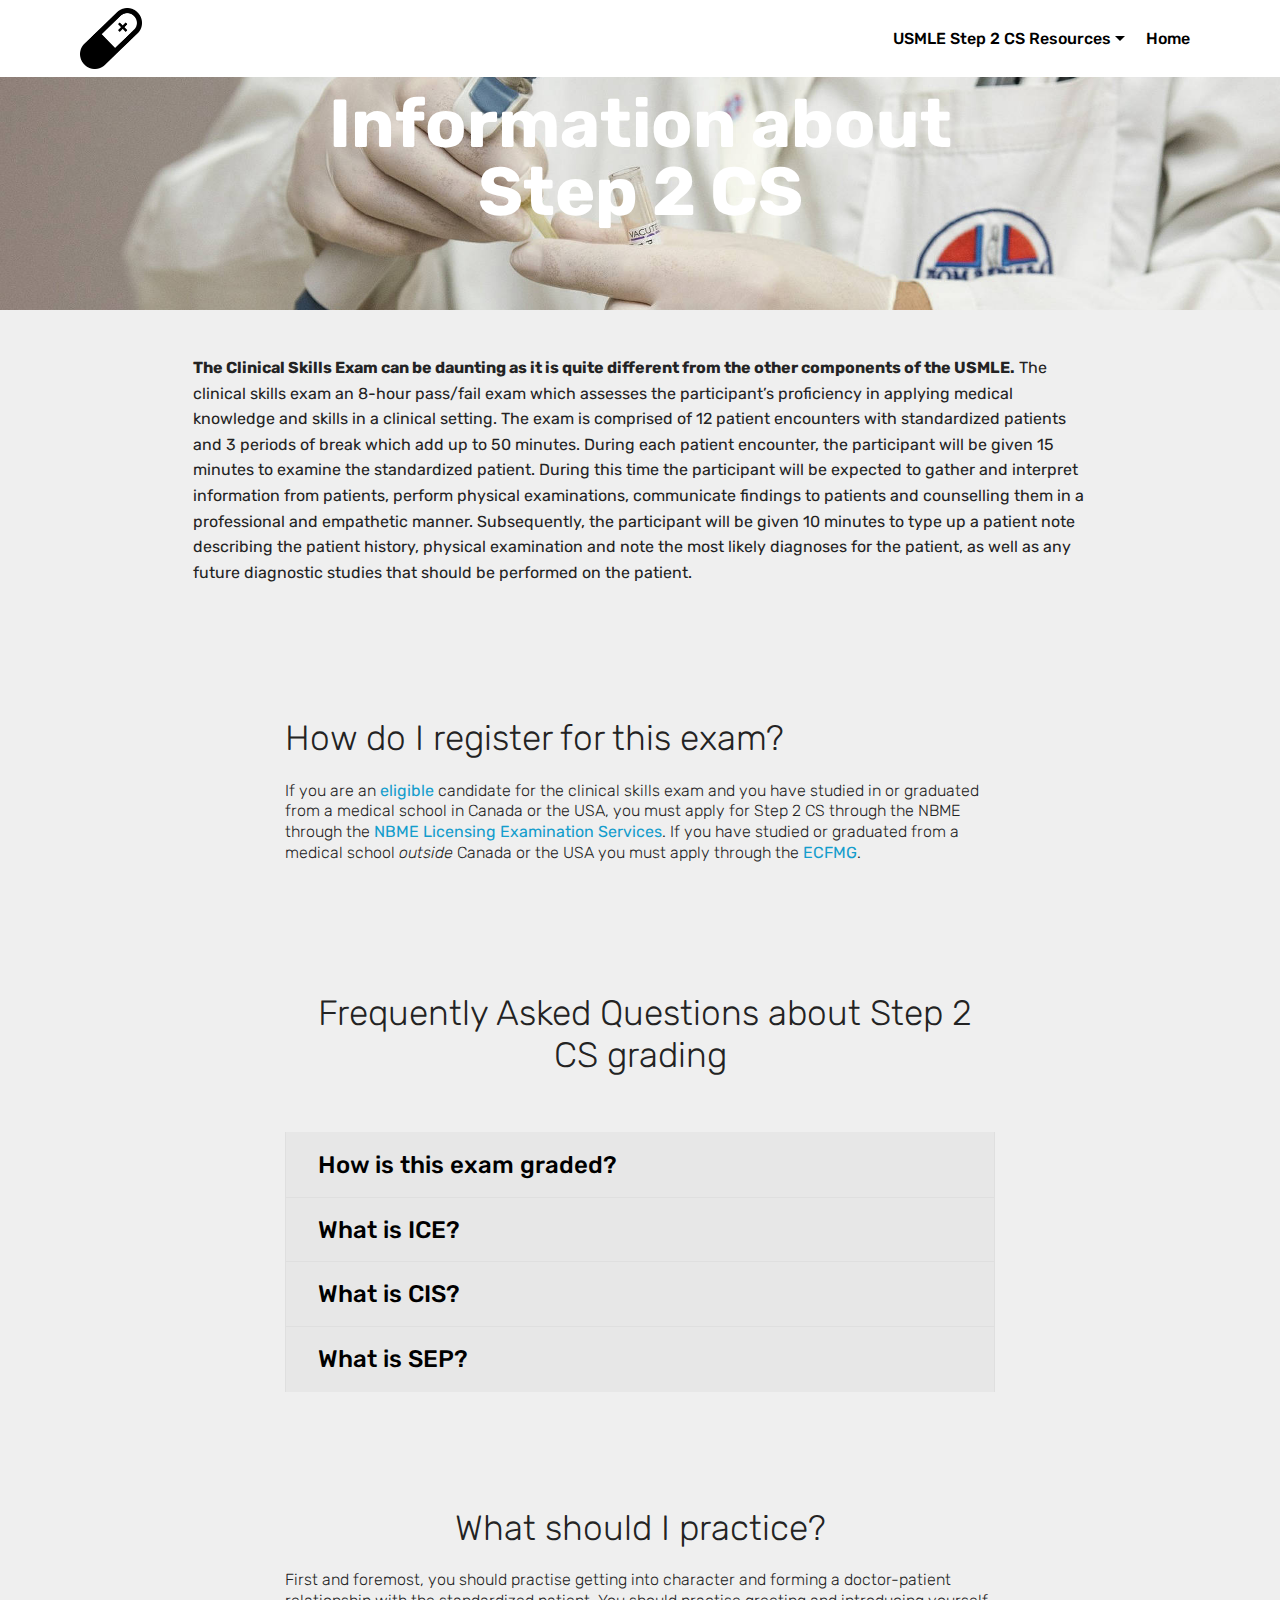
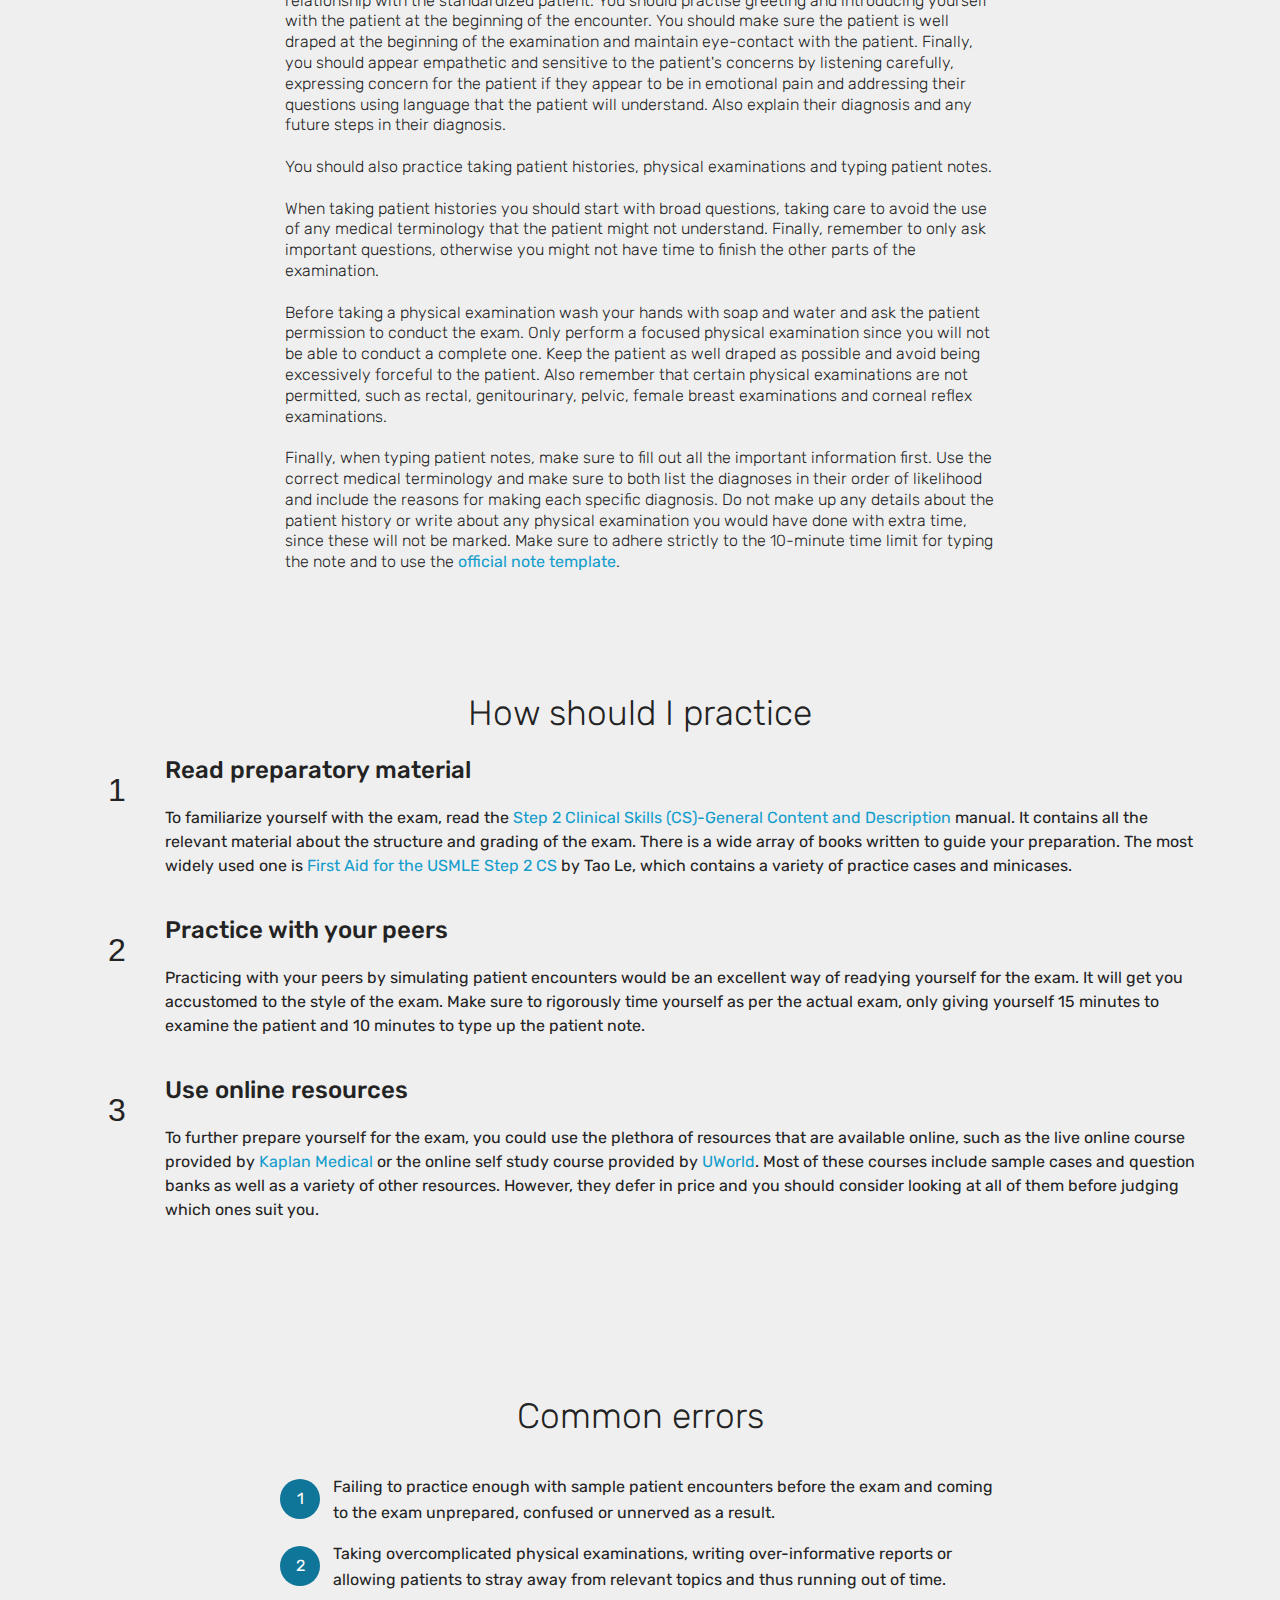
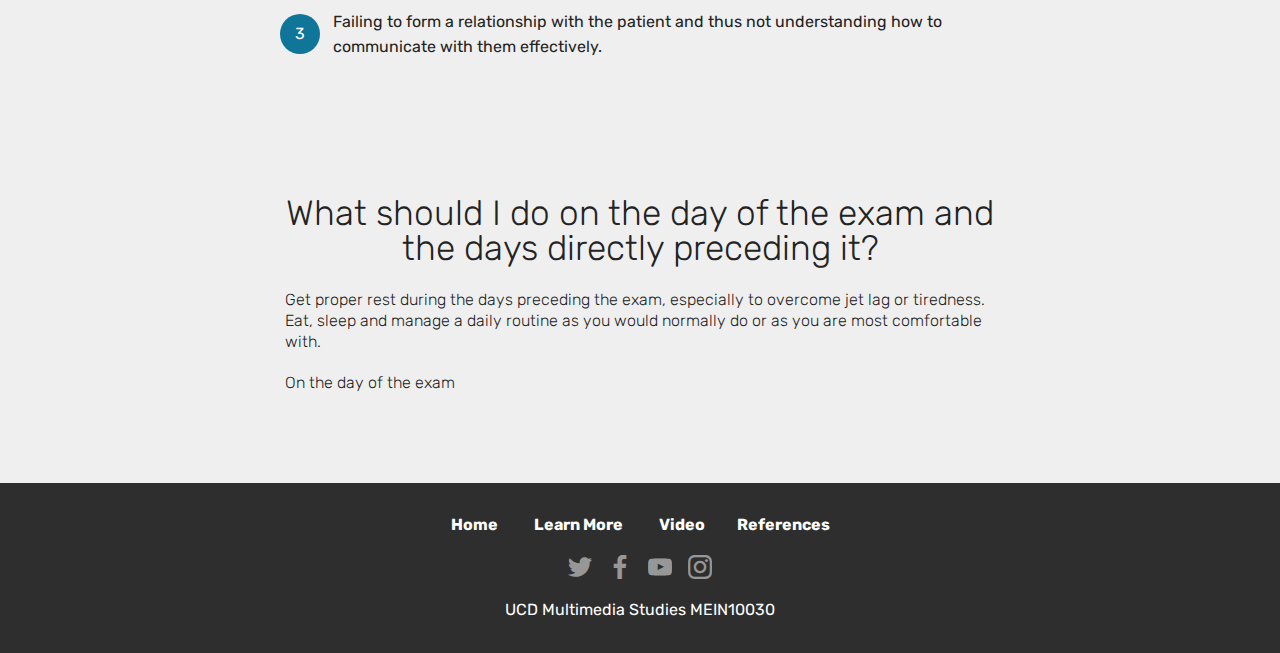
==== page1.html @ e3421bd8 "create github pages" ====
<!DOCTYPE html>
<html  >
<head>
  <!-- Site made with Mobirise Website Builder v4.9.7, https://mobirise.com -->
  <meta charset="UTF-8">
  <meta http-equiv="X-UA-Compatible" content="IE=edge">
  <meta name="generator" content="Mobirise v4.9.7, mobirise.com">
  <meta name="viewport" content="width=device-width, initial-scale=1, minimum-scale=1">
  <link rel="shortcut icon" href="assets/images/medicine-856933-1280-122x119.png" type="image/x-icon">
  <meta name="description" content="Web Builder Description">
  
  <title>Information on Step 2 CS</title>
  <link rel="stylesheet" href="assets/web/assets/mobirise-icons/mobirise-icons.css">
  <link rel="stylesheet" href="assets/tether/tether.min.css">
  <link rel="stylesheet" href="assets/bootstrap/css/bootstrap.min.css">
  <link rel="stylesheet" href="assets/bootstrap/css/bootstrap-grid.min.css">
  <link rel="stylesheet" href="assets/bootstrap/css/bootstrap-reboot.min.css">
  <link rel="stylesheet" href="assets/socicon/css/styles.css">
  <link rel="stylesheet" href="assets/dropdown/css/style.css">
  <link rel="stylesheet" href="assets/theme/css/style.css">
  <link rel="stylesheet" href="assets/mobirise/css/mbr-additional.css" type="text/css">
  
  
  
</head>
<body>
  <section class="menu cid-rnUcbxeYw0" once="menu" id="menu1-w">

    

    <nav class="navbar navbar-expand beta-menu navbar-dropdown align-items-center navbar-toggleable-sm">
        <button class="navbar-toggler navbar-toggler-right" type="button" data-toggle="collapse" data-target="#navbarSupportedContent" aria-controls="navbarSupportedContent" aria-expanded="false" aria-label="Toggle navigation">
            <div class="hamburger">
                <span></span>
                <span></span>
                <span></span>
                <span></span>
            </div>
        </button>
        <div class="menu-logo">
            <div class="navbar-brand">
                <span class="navbar-logo">
                    
                         <a href="index.html"><img src="assets/images/medicine-856933-1280-122x119.png" alt="Mobirise" title="" style="height: 3.8rem;"></a>
                    
                </span>
                <span class="navbar-caption-wrap"><a class="navbar-caption text-white display-4" href="https://mobirise.com"></a></span>
            </div>
        </div>
        <div class="collapse navbar-collapse" id="navbarSupportedContent">
            <ul class="navbar-nav nav-dropdown nav-right" data-app-modern-menu="true"><li class="nav-item dropdown open">
                    <a class="nav-link link text-black dropdown-toggle display-4" href="index.html" data-toggle="dropdown-submenu" aria-expanded="true">USMLE Step 2 CS Resources</a><div class="dropdown-menu"><div class="dropdown"><a class="text-black dropdown-item dropdown-toggle display-4" href="#top" aria-expanded="false" data-toggle="dropdown-submenu">About the Exam</a><div class="dropdown-menu dropdown-submenu"><a class="text-black dropdown-item display-4" href="page1.html#content4-10" aria-expanded="false">Registration</a><a class="text-black dropdown-item display-4" href="page1.html#accordion1-f" aria-expanded="false">FAQs</a><a class="text-black dropdown-item display-4" href="page1.html#content4-1d" aria-expanded="false">What to practice</a><a class="text-black dropdown-item display-4" href="page1.html#step1-18" aria-expanded="false">How to practice</a><a class="text-black dropdown-item display-4" href="page1.html#content11-t" aria-expanded="false">Common mistakes</a><a class="text-black dropdown-item display-4" href="page1.html#content4-12" aria-expanded="false">Before the exam</a></div></div><a class="text-black dropdown-item display-4" href="page2.html#video3-p" aria-expanded="false">Sample Interview</a><a class="text-black dropdown-item display-4" href="page3.html" aria-expanded="false">References</a></div>
                </li><li class="nav-item">
                    <a class="nav-link link text-black display-4" href="index.html">Home</a>
                </li></ul>
            
        </div>
    </nav>
</section>

<section class="engine"><a href="https://mobirise.info/f">easy website builder</a></section><section class="mbr-section article content1 cid-rmAVXWDQ8L" id="content1-h">
    
     

    <div class="container">
        <div class="media-container-row">
            <div class="mbr-text col-12 mbr-fonts-style display-7 col-md-8"></div>
        </div>
    </div>
</section>

<section class="mbr-section content5 cid-rozjmhdOlF mbr-parallax-background" id="content5-1m">

    

    

    <div class="container">
        <div class="media-container-row">
            <div class="title col-12 col-md-8">
                <h2 class="align-center mbr-bold mbr-white pb-3 mbr-fonts-style display-1">Information about Step 2 CS</h2>
                
                
                
            </div>
        </div>
    </div>
</section>

<section class="mbr-section article content1 cid-rnfM1evNnS" id="content1-u">
    
     

    <div class="container">
        <div class="media-container-row">
            <div class="mbr-text col-12 mbr-fonts-style display-7 col-md-10"><p><strong>The Clinical Skills Exam can be daunting as it is quite different from the other components of the USMLE.</strong><span style="font-size: 1rem;">&nbsp;The clinical skills exam an 8-hour pass/fail exam which assesses the participant’s proficiency in applying medical knowledge and skills in a clinical setting. The exam is comprised of 12 patient encounters with standardized patients and 3 periods of break which add up to 50 minutes. During each patient encounter, the participant will be given 15 minutes to examine the standardized patient. During this time the participant will be expected to gather and interpret information from patients, perform physical examinations, communicate findings to patients and counselling them in a professional and empathetic manner. Subsequently, the participant will be given 10 minutes to type up a patient note describing the patient history, physical examination and note the most likely diagnoses for the patient, as well as any future diagnostic studies that should be performed on the patient.</span></p></div>
        </div>
    </div>
</section>

<section class="mbr-section content4 cid-rnUo2Y4isC" id="content4-10">

    

    <div class="container">
        <div class="media-container-row">
            <div class="title col-12 col-md-8">
                <h2 class="align-center pb-3 mbr-fonts-style display-2">
                    How do I register for this exam?</h2>
                <h3 class="mbr-section-subtitle align-center mbr-light mbr-fonts-style display-7">If you are an <a href="https://www.usmle.org/bulletin/eligibility/">eligible</a> candidate for the clinical skills exam and you have studied in or graduated from a medical school in Canada or the USA, you must apply for Step 2 CS through the NBME through the <a href="https://apps.nbme.org/nlesweb/#/login">NBME Licensing Examination Services</a>. If you have studied or graduated from a medical school <em>outside </em>Canada or the USA you must apply through the <a href="https://secure2.ecfmg.org/emain.asp?app=iwa">ECFMG</a>.</h3>
                
            </div>
        </div>
    </div>
</section>

<section class="accordion1 cid-rmATwQTu5M" id="accordion1-f">

    

    
    <div class="container">
        <div class="media-container-row">
            <div class="col-12 col-md-8">
                <div class="section-head text-center space30">
                    <h2 class="mbr-section-title pb-5 mbr-fonts-style display-2">&nbsp;Frequently Asked Questions about Step 2 CS grading</h2>
                </div>
                <div class="clearfix"></div>
                <div id="bootstrap-accordion_13" class="panel-group accordionStyles accordion" role="tablist" aria-multiselectable="true">
                    <div class="card">
                        <div class="card-header" role="tab" id="headingOne">
                            <a role="button" class="panel-title collapsed text-black" data-toggle="collapse" data-core="" href="#collapse1_13" aria-expanded="false" aria-controls="collapse1">
                                <h4 class="mbr-fonts-style display-5">
<div>How is this exam graded?
</div></h4>
                            </a>
                        </div>
                        <div id="collapse1_13" class="panel-collapse noScroll collapse " role="tabpanel" aria-labelledby="headingOne" data-parent="#bootstrap-accordion_13">
                            <div class="panel-body p-4">
                                <p class="mbr-fonts-style panel-text display-7">Each of the patient encounters are graded based on 3 different parameters. These are the <strong>SEP</strong> (<strong>Spoken English Proficiency</strong>) component, <strong>ICE </strong>(<strong>Integrated Clinical Encounter</strong>) component and the <strong>CIS</strong> (<strong>Communication and Interpersonal Skills</strong>) component.</p>
                            </div>
                        </div>
                    </div>
                    <div class="card">
                        <div class="card-header" role="tab" id="headingTwo">
                            <a role="button" class="collapsed panel-title text-black" data-toggle="collapse" data-core="" href="#collapse2_13" aria-expanded="false" aria-controls="collapse2">
                                <h4 class="mbr-fonts-style display-5">What is ICE?</h4>
                            </a>
                            
                        </div>
                        <div id="collapse2_13" class="panel-collapse noScroll collapse" role="tabpanel" aria-labelledby="headingTwo" data-parent="#bootstrap-accordion_13">
                            <div class="panel-body p-4">
                                <p class="mbr-fonts-style panel-text display-7">The Integrated Clinical Encounter (ICE) component grades the participants ability to <strong>gather</strong> and <strong>interpret </strong>data.</p>
                            </div>
                        </div>
                    </div>
                    <div class="card">
                        <div class="card-header" role="tab" id="headingThree">
                            <a role="button" class="collapsed text-black panel-title" data-toggle="collapse" data-core="" href="#collapse3_13" aria-expanded="false" aria-controls="collapse3">
                                <h4 class="mbr-fonts-style display-5">What is CIS?</h4>
                            </a>
                        </div>
                        <div id="collapse3_13" class="panel-collapse noScroll collapse" role="tabpanel" aria-labelledby="headingThree" data-parent="#bootstrap-accordion_13">
                            <div class="panel-body p-4">
                                <p class="mbr-fonts-style panel-text display-7">The Communication and Interpersonal Skills (CIS) component grades the participants' ability to <strong>build a rapport</strong> with patients and conduct an interview which is <em>patient-centred,</em> i.e. providing information to the patient, assisting them in their decision making, and alleviating their concerns.</p>
                            </div>
                        </div>
                    </div>
                    <div class="card">
                        <div class="card-header" role="tab" id="headingFour">
                            <a role="button" class="collapsed panel-title text-black" data-toggle="collapse" data-core="" href="#collapse4_13" aria-expanded="false" aria-controls="collapse4">
                                <h4 class="mbr-fonts-style display-5">What is SEP?</h4>
                            </a> 
                        </div>
                        <div id="collapse4_13" class="panel-collapse noScroll collapse" role="tabpanel" aria-labelledby="headingFour" data-parent="#bootstrap-accordion_13">
                            <div class="panel-body p-4">
                                <p class="mbr-fonts-style panel-text display-7">The Spoken English Proficiency (SEP) component grades your clarity of spoken English during the patient encounter, including pronunciation, word choice, and whether the patient must ask you to repeat what you have said in order to understand you.</p>
                            </div>
                        </div>
                    </div>
                    
                    
                </div>
            </div>
        </div>
    </div>
</section>

<section class="mbr-section content4 cid-roymWXdEj8" id="content4-1d">

    

    <div class="container">
        <div class="media-container-row">
            <div class="title col-12 col-md-8">
                <h2 class="align-center pb-3 mbr-fonts-style display-2">What should I practice?</h2>
                <h3 class="mbr-section-subtitle align-center mbr-light mbr-fonts-style display-7">First and foremost, you should practise getting into character and forming a doctor-patient relationship with the standardized patient. You should practise greeting and introducing yourself with the patient at the beginning of the encounter. You should make sure the patient is well draped at the beginning of the examination and maintain eye-contact with the patient. Finally, you should appear empathetic and sensitive to the patient's concerns by listening carefully, expressing concern for the patient if they appear to be in emotional pain and addressing their questions using language that the patient will understand. Also explain their diagnosis and any future steps in their diagnosis.<br><br>You should also practice taking patient histories, physical examinations and typing patient notes.<br><br>When taking patient histories you should start with broad questions, taking care to avoid the use of any medical terminology that the patient might not understand. Finally, remember to only ask important questions, otherwise you might not have time to finish the other parts of the examination.<br><br>Before taking a physical examination wash your hands with soap and water and ask the patient permission to conduct the exam. Only perform a focused physical examination since you will not be able to conduct a complete one. Keep the patient as well draped as possible and avoid being excessively forceful to the patient. Also remember that certain physical examinations are not permitted, such as rectal, genitourinary, pelvic, female breast examinations and corneal reflex examinations.<br><br>Finally, when typing patient notes, make sure to fill out all the important information first. Use the correct medical terminology and make sure to both list the diagnoses in their order of likelihood and include the reasons for making each specific diagnosis. Do not make up any details about the patient history or write about any physical examination you would have done with extra time, since these will not be marked. Make sure to adhere strictly to the 10-minute time limit for typing the note and to use the <a href="https://www.usmle.org/pdfs/practice-materials/patient-note/patient-note-form.pdf">official note template</a>.<br><br></h3>
                
            </div>
        </div>
    </div>
</section>

<section class="step1 cid-rnUw02qGjQ" id="step1-18">

    

    
    
    <div class="container">
        <h2 class="mbr-section-title pb-3 mbr-fonts-style align-center display-2">How should I practice</h2>
        
        <div class="step-container">
            <div class="card separline pb-4">
                <div class="step-element d-flex">
                    <div class="step-wrapper pr-3">
                        <h3 class="step d-flex align-items-center justify-content-center">
                            1
                        </h3>
                    </div>          
                    <div class="step-text-content">
                        <h4 class="mbr-step-title pb-3 mbr-fonts-style display-5">Read preparatory material</h4>
                        <p class="mbr-step-text mbr-fonts-style display-7">To familiarize yourself with the exam, read the <a href="https://www.usmle.org/pdfs/step-2-cs/cs-info-manual.pdf">Step 2 Clinical Skills (CS)-General Content and Description</a> manual. It contains all the relevant material about the structure and grading of the exam. There is a wide array of books written to guide your preparation. The most widely used one is&nbsp;<a href="https://www.amazon.com/First-Aid-USMLE-Step-Sixth/dp/1259862445/ref=dp_ob_title_bk">First Aid for the USMLE Step 2 CS</a>&nbsp;by Tao Le, which contains a variety of practice cases and minicases.&nbsp;</p>
                    </div>
                </div>
            </div>

            <div class="card separline pb-4">
                <div class="step-element d-flex">
                    <div class="step-wrapper pr-3">
                        <h3 class="step d-flex align-items-center justify-content-center">
                            2
                        </h3>
                    </div>          
                    <div class="step-text-content">
                        <h4 class="mbr-step-title pb-3 mbr-fonts-style display-5">Practice with your peers</h4>
                        <p class="mbr-step-text mbr-fonts-style display-7">Practicing with your peers by simulating patient encounters would be an excellent way of readying yourself for the exam. It will get you accustomed to the style of the exam. Make sure to rigorously time yourself as per the actual exam, only giving yourself 15 minutes to examine the patient and 10 minutes to type up the patient note.</p>
                    </div>
                </div>
            </div>

            <div class="card">
                <div class="step-element d-flex">
                    <div class="step-wrapper pr-3">
                        <h3 class="step d-flex align-items-center justify-content-center">
                            3
                        </h3>
                    </div>          
                    <div class="step-text-content">
                        <h4 class="mbr-step-title pb-3 mbr-fonts-style display-5">Use online resources</h4>
                        <p class="mbr-step-text mbr-fonts-style display-7">To further prepare yourself for the exam, you could use the plethora of resources that are available online, such as the live online course provided by <a href="https://www.kaptestglobal.com/prep/course/usmle-step-2cs-live-online-course">Kaplan Medical</a> or the online self study course provided by <a href="https://www.uworld.com/step2cs/step2cs_home.aspx">UWorld</a>. Most of these courses include sample cases and question banks as well as a variety of other resources. However, they defer in price and you should consider looking at all of them before judging which ones suit you.</p>
                    </div>
                </div>
            </div>

            
            
            
            
            
            
            
            
            
            
            
        </div>
    </div>
</section>

<section class="mbr-section article content1 cid-royR8sA8Ym" id="content1-1l">
    
     

    <div class="container">
        <div class="media-container-row">
            <div class="mbr-text col-12 mbr-fonts-style display-2 col-md-8">Common errors</div>
        </div>
    </div>
</section>

<section class="mbr-section article content11 cid-rnfLR1yfkk" id="content11-t">
     

    <div class="container">
        <div class="media-container-row">
            <div class="mbr-text counter-container col-12 col-md-8 mbr-fonts-style display-7">
                <ol>
                    <li>Failing to practice enough with sample patient encounters before the exam and coming to the exam unprepared, confused or unnerved as a result.</li>
                    <li>Taking overcomplicated physical examinations, writing over-informative reports or allowing patients to stray away from relevant topics and thus running out of time.</li>
                    <li>Failing to form a relationship with the patient and thus not understanding how to communicate with them effectively.</li>
                </ol>
            </div>
        </div>
    </div>
</section>

<section class="mbr-section content4 cid-rnUo9mIPV1" id="content4-12">

    

    <div class="container">
        <div class="media-container-row">
            <div class="title col-12 col-md-8">
                <h2 class="align-center pb-3 mbr-fonts-style display-2">
                    What should I do on the day of the exam and the days directly preceding it?</h2>
                <h3 class="mbr-section-subtitle align-center mbr-light mbr-fonts-style display-7">Get proper rest during the days preceding the exam, especially to overcome jet lag or tiredness. Eat, sleep and manage a daily routine as you would normally do or as you are most comfortable with.
<div><br></div><div>On the day of the exam
</div><div><br></div></h3>
                
            </div>
        </div>
    </div>
</section>

<section once="footers" class="cid-rob3OhpqsY" id="footer7-1a">

    

    

    <div class="container">
        <div class="media-container-row align-center mbr-white">
            <div class="row row-links">
                <ul class="foot-menu">
                    
                    
                    
                    
                    
                <li class="foot-menu-item mbr-fonts-style display-7">
                        <a class="text-white mbr-bold" href="index.html" target="_blank">H<strong>ome</strong></a>&nbsp;                    </li><li class="foot-menu-item mbr-fonts-style display-7"><strong><a href="page1.html" class="text-white"><b>Learn More</b></a><a href="page1.html" class="text-white">&nbsp;</a></strong></li><li class="foot-menu-item mbr-fonts-style display-7"><a href="page2.html" target="_blank" class="text-white"></a><a href="page2.html" target="_blank" class="text-white"><strong>Video</strong></a><a href="page2.html" target="_blank">
                    </a></li><li class="foot-menu-item mbr-fonts-style display-7"><a href="page3.html" class="text-white"><strong>References</strong></a><a href="page2.html" target="_blank" class="text-white"></a></li></ul>
            </div>
            <div class="row social-row">
                <div class="social-list align-right pb-2">
                    
                    
                    
                    
                    
                    
                <div class="soc-item">
                        <a href="https://twitter.com/ucddublin?ref_src=twsrc%5Egoogle%7Ctwcamp%5Eserp%7Ctwgr%5Eauthor" target="_blank">
                            <span class="mbr-iconfont mbr-iconfont-social socicon-twitter socicon"></span>
                        </a>
                    </div><div class="soc-item">
                        <a href="https://www.facebook.com/universitycollegedublin/" target="_blank">
                            <span class="mbr-iconfont mbr-iconfont-social socicon-facebook socicon"></span>
                        </a>
                    </div><div class="soc-item">
                        <a href="https://www.youtube.com/channel/UCFNm26OW87Dm3fZ1txX1vGA" target="_blank">
                            <span class="mbr-iconfont mbr-iconfont-social socicon-youtube socicon"></span>
                        </a>
                    </div><div class="soc-item">
                        <a href="https://www.instagram.com/universitycollegedublin/" target="_blank">
                            <span class="mbr-iconfont mbr-iconfont-social socicon-instagram socicon"></span>
                        </a>
                    </div></div>
            </div>
            <div class="row row-copirayt">
                <p class="mbr-text mb-0 mbr-fonts-style mbr-white align-center display-7">UCD Multimedia Studies MEIN10030</p>
            </div>
        </div>
    </div>
</section>


  <script src="assets/web/assets/jquery/jquery.min.js"></script>
  <script src="assets/popper/popper.min.js"></script>
  <script src="assets/tether/tether.min.js"></script>
  <script src="assets/bootstrap/js/bootstrap.min.js"></script>
  <script src="assets/smoothscroll/smooth-scroll.js"></script>
  <script src="assets/touchswipe/jquery.touch-swipe.min.js"></script>
  <script src="assets/parallax/jarallax.min.js"></script>
  <script src="assets/mbr-switch-arrow/mbr-switch-arrow.js"></script>
  <script src="assets/dropdown/js/script.min.js"></script>
  <script src="assets/theme/js/script.js"></script>
  
  
 <div id="scrollToTop" class="scrollToTop mbr-arrow-up"><a style="text-align: center;"><i class="mbr-arrow-up-icon mbr-arrow-up-icon-cm cm-icon cm-icon-smallarrow-up"></i></a></div>
  </body>
</html>
---- assets/web/assets/mobirise-icons/mobirise-icons.css ----
@font-face {
  font-family: 'MobiriseIcons';
  src:  url('mobirise-icons.eot?spat4u');
  src:  url('mobirise-icons.eot?spat4u#iefix') format('embedded-opentype'),
    url('mobirise-icons.ttf?spat4u') format('truetype'),
    url('mobirise-icons.woff?spat4u') format('woff'),
    url('mobirise-icons.svg?spat4u#MobiriseIcons') format('svg');
  font-weight: normal;
  font-style: normal;
}

[class^="mbri-"], [class*=" mbri-"] {
  /* use !important to prevent issues with browser extensions that change fonts */
  font-family: MobiriseIcons !important;
  speak: none;
  font-style: normal;
  font-weight: normal;
  font-variant: normal;
  text-transform: none;
  line-height: 1;

  /* Better Font Rendering =========== */
  -webkit-font-smoothing: antialiased;
  -moz-osx-font-smoothing: grayscale;
}

.mbri-add-submenu:before {
  content: "\e900";
}
.mbri-alert:before {
  content: "\e901";
}
.mbri-align-center:before {
  content: "\e902";
}
.mbri-align-justify:before {
  content: "\e903";
}
.mbri-align-left:before {
  content: "\e904";
}
.mbri-align-right:before {
  content: "\e905";
}
.mbri-android:before {
  content: "\e906";
}
.mbri-apple:before {
  content: "\e907";
}
.mbri-arrow-down:before {
  content: "\e908";
}
.mbri-arrow-next:before {
  content: "\e909";
}
.mbri-arrow-prev:before {
  content: "\e90a";
}
.mbri-arrow-up:before {
  content: "\e90b";
}
.mbri-bold:before {
  content: "\e90c";
}
.mbri-bookmark:before {
  content: "\e90d";
}
.mbri-bootstrap:before {
  content: "\e90e";
}
.mbri-briefcase:before {
  content: "\e90f";
}
.mbri-browse:before {
  content: "\e910";
}
.mbri-bulleted-list:before {
  content: "\e911";
}
.mbri-calendar:before {
  content: "\e912";
}
.mbri-camera:before {
  content: "\e913";
}
.mbri-cart-add:before {
  content: "\e914";
}
.mbri-cart-full:before {
  content: "\e915";
}
.mbri-cash:before {
  content: "\e916";
}
.mbri-change-style:before {
  content: "\e917";
}
.mbri-chat:before {
  content: "\e918";
}
.mbri-clock:before {
  content: "\e919";
}
.mbri-close:before {
  content: "\e91a";
}
.mbri-cloud:before {
  content: "\e91b";
}
.mbri-code:before {
  content: "\e91c";
}
.mbri-contact-form:before {
  content: "\e91d";
}
.mbri-credit-card:before {
  content: "\e91e";
}
.mbri-cursor-click:before {
  content: "\e91f";
}
.mbri-cust-feedback:before {
  content: "\e920";
}
.mbri-database:before {
  content: "\e921";
}
.mbri-delivery:before {
  content: "\e922";
}
.mbri-desktop:before {
  content: "\e923";
}
.mbri-devices:before {
  content: "\e924";
}
.mbri-down:before {
  content: "\e925";
}
.mbri-download:before {
  content: "\e989";
}
.mbri-drag-n-drop:before {
  content: "\e927";
}
.mbri-drag-n-drop2:before {
  content: "\e928";
}
.mbri-edit:before {
  content: "\e929";
}
.mbri-edit2:before {
  content: "\e92a";
}
.mbri-error:before {
  content: "\e92b";
}
.mbri-extension:before {
  content: "\e92c";
}
.mbri-features:before {
  content: "\e92d";
}
.mbri-file:before {
  content: "\e92e";
}
.mbri-flag:before {
  content: "\e92f";
}
.mbri-folder:before {
  content: "\e930";
}
.mbri-gift:before {
  content: "\e931";
}
.mbri-github:before {
  content: "\e932";
}
.mbri-globe:before {
  content: "\e933";
}
.mbri-globe-2:before {
  content: "\e934";
}
.mbri-growing-chart:before {
  content: "\e935";
}
.mbri-hearth:before {
  content: "\e936";
}
.mbri-help:before {
  content: "\e937";
}
.mbri-home:before {
  content: "\e938";
}
.mbri-hot-cup:before {
  content: "\e939";
}
.mbri-idea:before {
  content: "\e93a";
}
.mbri-image-gallery:before {
  content: "\e93b";
}
.mbri-image-slider:before {
  content: "\e93c";
}
.mbri-info:before {
  content: "\e93d";
}
.mbri-italic:before {
  content: "\e93e";
}
.mbri-key:before {
  content: "\e93f";
}
.mbri-laptop:before {
  content: "\e940";
}
.mbri-layers:before {
  content: "\e941";
}
.mbri-left-right:before {
  content: "\e942";
}
.mbri-left:before {
  content: "\e943";
}
.mbri-letter:before {
  content: "\e944";
}
.mbri-like:before {
  content: "\e945";
}
.mbri-link:before {
  content: "\e946";
}
.mbri-lock:before {
  content: "\e947";
}
.mbri-login:before {
  content: "\e948";
}
.mbri-logout:before {
  content: "\e949";
}
.mbri-magic-stick:before {
  content: "\e94a";
}
.mbri-map-pin:before {
  content: "\e94b";
}
.mbri-menu:before {
  content: "\e94c";
}
.mbri-mobile:before {
  content: "\e94d";
}
.mbri-mobile2:before {
  content: "\e94e";
}
.mbri-mobirise:before {
  content: "\e94f";
}
.mbri-more-horizontal:before {
  content: "\e950";
}
.mbri-more-vertical:before {
  content: "\e951";
}
.mbri-music:before {
  content: "\e952";
}
.mbri-new-file:before {
  content: "\e953";
}
.mbri-numbered-list:before {
  content: "\e954";
}
.mbri-opened-folder:before {
  content: "\e955";
}
.mbri-pages:before {
  content: "\e956";
}
.mbri-paper-plane:before {
  content: "\e957";
}
.mbri-paperclip:before {
  content: "\e958";
}
.mbri-photo:before {
  content: "\e959";
}
.mbri-photos:before {
  content: "\e95a";
}
.mbri-pin:before {
  content: "\e95b";
}
.mbri-play:before {
  content: "\e95c";
}
.mbri-plus:before {
  content: "\e95d";
}
.mbri-preview:before {
  content: "\e95e";
}
.mbri-print:before {
  content: "\e95f";
}
.mbri-protect:before {
  content: "\e960";
}
.mbri-question:before {
  content: "\e961";
}
.mbri-quote-left:before {
  content: "\e962";
}
.mbri-quote-right:before {
  content: "\e963";
}
.mbri-refresh:before {
  content: "\e964";
}
.mbri-responsive:before {
  content: "\e965";
}
.mbri-right:before {
  content: "\e966";
}
.mbri-rocket:before {
  content: "\e967";
}
.mbri-sad-face:before {
  content: "\e968";
}
.mbri-sale:before {
  content: "\e969";
}
.mbri-save:before {
  content: "\e96a";
}
.mbri-search:before {
  content: "\e96b";
}
.mbri-setting:before {
  content: "\e96c";
}
.mbri-setting2:before {
  content: "\e96d";
}
.mbri-setting3:before {
  content: "\e96e";
}
.mbri-share:before {
  content: "\e96f";
}
.mbri-shopping-bag:before {
  content: "\e970";
}
.mbri-shopping-basket:before {
  content: "\e971";
}
.mbri-shopping-cart:before {
  content: "\e972";
}
.mbri-sites:before {
  content: "\e973";
}
.mbri-smile-face:before {
  content: "\e974";
}
.mbri-speed:before {
  content: "\e975";
}
.mbri-star:before {
  content: "\e976";
}
.mbri-success:before {
  content: "\e977";
}
.mbri-sun:before {
  content: "\e978";
}
.mbri-sun2:before {
  content: "\e979";
}
.mbri-tablet:before {
  content: "\e97a";
}
.mbri-tablet-vertical:before {
  content: "\e97b";
}
.mbri-target:before {
  content: "\e97c";
}
.mbri-timer:before {
  content: "\e97d";
}
.mbri-to-ftp:before {
  content: "\e97e";
}
.mbri-to-local-drive:before {
  content: "\e97f";
}
.mbri-touch-swipe:before {
  content: "\e980";
}
.mbri-touch:before {
  content: "\e981";
}
.mbri-trash:before {
  content: "\e982";
}
.mbri-underline:before {
  content: "\e983";
}
.mbri-unlink:before {
  content: "\e984";
}
.mbri-unlock:before {
  content: "\e985";
}
.mbri-up-down:before {
  content: "\e986";
}
.mbri-up:before {
  content: "\e987";
}
.mbri-update:before {
  content: "\e988";
}
.mbri-upload:before {
 content: "\e926"; 
}
.mbri-user:before {
  content: "\e98a";
}
.mbri-user2:before {
  content: "\e98b";
}
.mbri-users:before {
  content: "\e98c";
}
.mbri-video:before {
  content: "\e98d";
}
.mbri-video-play:before {
  content: "\e98e";
}
.mbri-watch:before {
  content: "\e98f";
}
.mbri-website-theme:before {
  content: "\e990";
}
.mbri-wifi:before {
  content: "\e991";
}
.mbri-windows:before {
  content: "\e992";
}
.mbri-zoom-out:before {
  content: "\e993";
}
.mbri-redo:before {
  content: "\e994";
}
.mbri-undo:before {
  content: "\e995";
}
---- assets/socicon/css/styles.css ----
@charset "UTF-8";

@font-face {
  font-family: "socicon";
  src:url("../fonts/socicon.eot");
  src:url("../fonts/socicon.eot?#iefix") format("embedded-opentype"),
    url("../fonts/socicon.woff") format("woff"),
    url("../fonts/socicon.ttf") format("truetype"),
    url("../fonts/socicon.svg#socicon") format("svg");
  font-weight: normal;
  font-style: normal;

}

[data-icon]:before {
  font-family: "socicon" !important;
  content: attr(data-icon);
  font-style: normal !important;
  font-weight: normal !important;
  font-variant: normal !important;
  text-transform: none !important;
  speak: none;
  line-height: 1;
  -webkit-font-smoothing: antialiased;
  -moz-osx-font-smoothing: grayscale;
}

[class^="socicon-"]:before,
[class*=" socicon-"]:before {
  font-family: "socicon" !important;
  font-style: normal !important;
  font-weight: normal !important;
  font-variant: normal !important;
  text-transform: none !important;
  speak: none;
  line-height: 1;
  -webkit-font-smoothing: antialiased;
  -moz-osx-font-smoothing: grayscale;
}

.socicon-modelmayhem:before {
  content: "\e000";
}
.socicon-mixcloud:before {
  content: "\e001";
}
.socicon-drupal:before {
  content: "\e002";
}
.socicon-swarm:before {
  content: "\e003";
}
.socicon-istock:before {
  content: "\e004";
}
.socicon-yammer:before {
  content: "\e005";
}
.socicon-ello:before {
  content: "\e006";
}
.socicon-stackoverflow:before {
  content: "\e007";
}
.socicon-persona:before {
  content: "\e008";
}
.socicon-triplej:before {
  content: "\e009";
}
.socicon-houzz:before {
  content: "\e00a";
}
.socicon-rss:before {
  content: "\e00b";
}
.socicon-paypal:before {
  content: "\e00c";
}
.socicon-odnoklassniki:before {
  content: "\e00d";
}
.socicon-airbnb:before {
  content: "\e00e";
}
.socicon-periscope:before {
  content: "\e00f";
}
.socicon-outlook:before {
  content: "\e010";
}
.socicon-coderwall:before {
  content: "\e011";
}
.socicon-tripadvisor:before {
  content: "\e012";
}
.socicon-appnet:before {
  content: "\e013";
}
.socicon-goodreads:before {
  content: "\e014";
}
.socicon-tripit:before {
  content: "\e015";
}
.socicon-lanyrd:before {
  content: "\e016";
}
.socicon-slideshare:before {
  content: "\e017";
}
.socicon-buffer:before {
  content: "\e018";
}
.socicon-disqus:before {
  content: "\e019";
}
.socicon-vkontakte:before {
  content: "\e01a";
}
.socicon-whatsapp:before {
  content: "\e01b";
}
.socicon-patreon:before {
  content: "\e01c";
}
.socicon-storehouse:before {
  content: "\e01d";
}
.socicon-pocket:before {
  content: "\e01e";
}
.socicon-mail:before {
  content: "\e01f";
}
.socicon-blogger:before {
  content: "\e020";
}
.socicon-technorati:before {
  content: "\e021";
}
.socicon-reddit:before {
  content: "\e022";
}
.socicon-dribbble:before {
  content: "\e023";
}
.socicon-stumbleupon:before {
  content: "\e024";
}
.socicon-digg:before {
  content: "\e025";
}
.socicon-envato:before {
  content: "\e026";
}
.socicon-behance:before {
  content: "\e027";
}
.socicon-delicious:before {
  content: "\e028";
}
.socicon-deviantart:before {
  content: "\e029";
}
.socicon-forrst:before {
  content: "\e02a";
}
.socicon-play:before {
  content: "\e02b";
}
.socicon-zerply:before {
  content: "\e02c";
}
.socicon-wikipedia:before {
  content: "\e02d";
}
.socicon-apple:before {
  content: "\e02e";
}
.socicon-flattr:before {
  content: "\e02f";
}
.socicon-github:before {
  content: "\e030";
}
.socicon-renren:before {
  content: "\e031";
}
.socicon-friendfeed:before {
  content: "\e032";
}
.socicon-newsvine:before {
  content: "\e033";
}
.socicon-identica:before {
  content: "\e034";
}
.socicon-bebo:before {
  content: "\e035";
}
.socicon-zynga:before {
  content: "\e036";
}
.socicon-steam:before {
  content: "\e037";
}
.socicon-xbox:before {
  content: "\e038";
}
.socicon-windows:before {
  content: "\e039";
}
.socicon-qq:before {
  content: "\e03a";
}
.socicon-douban:before {
  content: "\e03b";
}
.socicon-meetup:before {
  content: "\e03c";
}
.socicon-playstation:before {
  content: "\e03d";
}
.socicon-android:before {
  content: "\e03e";
}
.socicon-snapchat:before {
  content: "\e03f";
}
.socicon-twitter:before {
  content: "\e040";
}
.socicon-facebook:before {
  content: "\e041";
}
.socicon-googleplus:before {
  content: "\e042";
}
.socicon-pinterest:before {
  content: "\e043";
}
.socicon-foursquare:before {
  content: "\e044";
}
.socicon-yahoo:before {
  content: "\e045";
}
.socicon-skype:before {
  content: "\e046";
}
.socicon-yelp:before {
  content: "\e047";
}
.socicon-feedburner:before {
  content: "\e048";
}
.socicon-linkedin:before {
  content: "\e049";
}
.socicon-viadeo:before {
  content: "\e04a";
}
.socicon-xing:before {
  content: "\e04b";
}
.socicon-myspace:before {
  content: "\e04c";
}
.socicon-soundcloud:before {
  content: "\e04d";
}
.socicon-spotify:before {
  content: "\e04e";
}
.socicon-grooveshark:before {
  content: "\e04f";
}
.socicon-lastfm:before {
  content: "\e050";
}
.socicon-youtube:before {
  content: "\e051";
}
.socicon-vimeo:before {
  content: "\e052";
}
.socicon-dailymotion:before {
  content: "\e053";
}
.socicon-vine:before {
  content: "\e054";
}
.socicon-flickr:before {
  content: "\e055";
}
.socicon-500px:before {
  content: "\e056";
}
.socicon-wordpress:before {
  content: "\e058";
}
.socicon-tumblr:before {
  content: "\e059";
}
.socicon-twitch:before {
  content: "\e05a";
}
.socicon-8tracks:before {
  content: "\e05b";
}
.socicon-amazon:before {
  content: "\e05c";
}
.socicon-icq:before {
  content: "\e05d";
}
.socicon-smugmug:before {
  content: "\e05e";
}
.socicon-ravelry:before {
  content: "\e05f";
}
.socicon-weibo:before {
  content: "\e060";
}
.socicon-baidu:before {
  content: "\e061";
}
.socicon-angellist:before {
  content: "\e062";
}
.socicon-ebay:before {
  content: "\e063";
}
.socicon-imdb:before {
  content: "\e064";
}
.socicon-stayfriends:before {
  content: "\e065";
}
.socicon-residentadvisor:before {
  content: "\e066";
}
.socicon-google:before {
  content: "\e067";
}
.socicon-yandex:before {
  content: "\e068";
}
.socicon-sharethis:before {
  content: "\e069";
}
.socicon-bandcamp:before {
  content: "\e06a";
}
.socicon-itunes:before {
  content: "\e06b";
}
.socicon-deezer:before {
  content: "\e06c";
}
.socicon-telegram:before {
  content: "\e06e";
}
.socicon-openid:before {
  content: "\e06f";
}
.socicon-amplement:before {
  content: "\e070";
}
.socicon-viber:before {
  content: "\e071";
}
.socicon-zomato:before {
  content: "\e072";
}
.socicon-draugiem:before {
  content: "\e074";
}
.socicon-endomodo:before {
  content: "\e075";
}
.socicon-filmweb:before {
  content: "\e076";
}
.socicon-stackexchange:before {
  content: "\e077";
}
.socicon-wykop:before {
  content: "\e078";
}
.socicon-teamspeak:before {
  content: "\e079";
}
.socicon-teamviewer:before {
  content: "\e07a";
}
.socicon-ventrilo:before {
  content: "\e07b";
}
.socicon-younow:before {
  content: "\e07c";
}
.socicon-raidcall:before {
  content: "\e07d";
}
.socicon-mumble:before {
  content: "\e07e";
}
.socicon-medium:before {
  content: "\e06d";
}
.socicon-bebee:before {
  content: "\e07f";
}
.socicon-hitbox:before {
  content: "\e080";
}
.socicon-reverbnation:before {
  content: "\e081";
}
.socicon-formulr:before {
  content: "\e082";
}
.socicon-instagram:before {
  content: "\e057";
}
.socicon-battlenet:before {
  content: "\e083";
}
.socicon-chrome:before {
  content: "\e084";
}
.socicon-discord:before {
  content: "\e086";
}
.socicon-issuu:before {
  content: "\e087";
}
.socicon-macos:before {
  content: "\e088";
}
.socicon-firefox:before {
  content: "\e089";
}
.socicon-opera:before {
  content: "\e08d";
}
.socicon-keybase:before {
  content: "\e090";
}
.socicon-alliance:before {
  content: "\e091";
}
.socicon-livejournal:before {
  content: "\e092";
}
.socicon-googlephotos:before {
  content: "\e093";
}
.socicon-horde:before {
  content: "\e094";
}
.socicon-etsy:before {
  content: "\e095";
}
.socicon-zapier:before {
  content: "\e096";
}
.socicon-google-scholar:before {
  content: "\e097";
}
.socicon-researchgate:before {
  content: "\e098";
}
.socicon-wechat:before {
  content: "\e099";
}
.socicon-strava:before {
  content: "\e09a";
}
.socicon-line:before {
  content: "\e09b";
}
.socicon-lyft:before {
  content: "\e09c";
}
.socicon-uber:before {
  content: "\e09d";
}
.socicon-songkick:before {
  content: "\e09e";
}
.socicon-viewbug:before {
  content: "\e09f";
}
.socicon-googlegroups:before {
  content: "\e0a0";
}
.socicon-quora:before {
  content: "\e073";
}
.socicon-diablo:before {
  content: "\e085";
}
.socicon-blizzard:before {
  content: "\e0a1";
}
.socicon-hearthstone:before {
  content: "\e08b";
}
.socicon-heroes:before {
  content: "\e08a";
}
.socicon-overwatch:before {
  content: "\e08c";
}
.socicon-warcraft:before {
  content: "\e08e";
}
.socicon-starcraft:before {
  content: "\e08f";
}
.socicon-beam:before {
  content: "\e0a2";
}
.socicon-curse:before {
  content: "\e0a3";
}
.socicon-player:before {
  content: "\e0a4";
}
.socicon-streamjar:before {
  content: "\e0a5";
}
.socicon-nintendo:before {
  content: "\e0a6";
}
.socicon-hellocoton:before {
  content: "\e0a7";
}
---- assets/dropdown/css/style.css ----
.navbar-dropdown {
  left: 0;
  padding: 0;
  position: absolute;
  right: 0;
  top: 0;
  transition: all 0.45s ease;
  z-index: 1030;
  background: #282828; }
  .navbar-dropdown .navbar-logo {
    margin-right: 0.8rem;
    transition: margin 0.3s ease-in-out;
    vertical-align: middle; }
    .navbar-dropdown .navbar-logo img {
      height: 3.125rem;
      transition: all 0.3s ease-in-out; }
    .navbar-dropdown .navbar-logo.mbr-iconfont {
      font-size: 3.125rem;
      line-height: 3.125rem; }
  .navbar-dropdown .navbar-caption {
    font-weight: 700;
    white-space: normal;
    vertical-align: -4px;
    line-height: 3.125rem !important; }
    .navbar-dropdown .navbar-caption, .navbar-dropdown .navbar-caption:hover {
      color: inherit;
      text-decoration: none; }
  .navbar-dropdown .mbr-iconfont + .navbar-caption {
    vertical-align: -1px; }
  .navbar-dropdown.navbar-fixed-top {
    position: fixed; }
  .navbar-dropdown .navbar-brand span {
    vertical-align: -4px; }
  .navbar-dropdown.bg-color.transparent {
    background: none; }
  .navbar-dropdown.navbar-short .navbar-brand {
    padding: 0.625rem 0; }
    .navbar-dropdown.navbar-short .navbar-brand span {
      vertical-align: -1px; }
  .navbar-dropdown.navbar-short .navbar-caption {
    line-height: 2.375rem !important;
    vertical-align: -2px; }
  .navbar-dropdown.navbar-short .navbar-logo {
    margin-right: 0.5rem; }
    .navbar-dropdown.navbar-short .navbar-logo img {
      height: 2.375rem; }
    .navbar-dropdown.navbar-short .navbar-logo.mbr-iconfont {
      font-size: 2.375rem;
      line-height: 2.375rem; }
  .navbar-dropdown.navbar-short .mbr-table-cell {
    height: 3.625rem; }
  .navbar-dropdown .navbar-close {
    left: 0.6875rem;
    position: fixed;
    top: 0.75rem;
    z-index: 1000; }
  .navbar-dropdown .hamburger-icon {
    content: "";
    display: inline-block;
    vertical-align: middle;
    width: 16px;
    -webkit-box-shadow: 0 -6px 0 1px #282828,0 0 0 1px #282828,0 6px 0 1px #282828;
    -moz-box-shadow: 0 -6px 0 1px #282828,0 0 0 1px #282828,0 6px 0 1px #282828;
    box-shadow: 0 -6px 0 1px #282828,0 0 0 1px #282828,0 6px 0 1px #282828; }

.dropdown-menu .dropdown-toggle[data-toggle="dropdown-submenu"]::after {
  border-bottom: 0.35em solid transparent;
  border-left: 0.35em solid;
  border-right: 0;
  border-top: 0.35em solid transparent;
  margin-left: 0.3rem; }

.dropdown-menu .dropdown-item:focus {
  outline: 0; }

.nav-dropdown {
  font-size: 0.75rem;
  font-weight: 500;
  height: auto !important; }
  .nav-dropdown .nav-btn {
    padding-left: 1rem; }
  .nav-dropdown .link {
    margin: .667em 1.667em;
    font-weight: 500;
    padding: 0;
    transition: color .2s ease-in-out; }
    .nav-dropdown .link.dropdown-toggle {
      margin-right: 2.583em; }
      .nav-dropdown .link.dropdown-toggle::after {
        margin-left: .25rem;
        border-top: 0.35em solid;
        border-right: 0.35em solid transparent;
        border-left: 0.35em solid transparent;
        border-bottom: 0; }
      .nav-dropdown .link.dropdown-toggle[aria-expanded="true"] {
        margin: 0;
        padding: 0.667em 3.263em  0.667em 1.667em; }
  .nav-dropdown .link::after,
  .nav-dropdown .dropdown-item::after {
    color: inherit; }
  .nav-dropdown .btn {
    font-size: 0.75rem;
    font-weight: 700;
    letter-spacing: 0;
    margin-bottom: 0;
    padding-left: 1.25rem;
    padding-right: 1.25rem; }
  .nav-dropdown .dropdown-menu {
    border-radius: 0;
    border: 0;
    left: 0;
    margin: 0;
    padding-bottom: 1.25rem;
    padding-top: 1.25rem;
    position: relative; }
  .nav-dropdown .dropdown-submenu {
    margin-left: 0.125rem;
    top: 0; }
  .nav-dropdown .dropdown-item {
    font-weight: 500;
    line-height: 2;
    padding: 0.3846em 4.615em 0.3846em 1.5385em;
    position: relative;
    transition: color .2s ease-in-out, background-color .2s ease-in-out; }
    .nav-dropdown .dropdown-item::after {
      margin-top: -0.3077em;
      position: absolute;
      right: 1.1538em;
      top: 50%; }
    .nav-dropdown .dropdown-item:focus, .nav-dropdown .dropdown-item:hover {
      background: none; }

@media (max-width: 767px) {
  .nav-dropdown.navbar-toggleable-sm {
    bottom: 0;
    display: none;
    left: 0;
    overflow-x: hidden;
    position: fixed;
    top: 0;
    transform: translateX(-100%);
    -ms-transform: translateX(-100%);
    -webkit-transform: translateX(-100%);
    width: 18.75rem;
    z-index: 999; } }
.nav-dropdown.navbar-toggleable-xl {
  bottom: 0;
  display: none;
  left: 0;
  overflow-x: hidden;
  position: fixed;
  top: 0;
  transform: translateX(-100%);
  -ms-transform: translateX(-100%);
  -webkit-transform: translateX(-100%);
  width: 18.75rem;
  z-index: 999; }

.nav-dropdown-sm {
  display: block !important;
  overflow-x: hidden;
  overflow: auto;
  padding-top: 3.875rem; }
  .nav-dropdown-sm::after {
    content: "";
    display: block;
    height: 3rem;
    width: 100%; }
  .nav-dropdown-sm.collapse.in ~ .navbar-close {
    display: block !important; }
  .nav-dropdown-sm.collapsing, .nav-dropdown-sm.collapse.in {
    transform: translateX(0);
    -ms-transform: translateX(0);
    -webkit-transform: translateX(0);
    transition: all 0.25s ease-out;
    -webkit-transition: all 0.25s ease-out;
    background: #282828; }
  .nav-dropdown-sm.collapsing[aria-expanded="false"] {
    transform: translateX(-100%);
    -ms-transform: translateX(-100%);
    -webkit-transform: translateX(-100%); }
  .nav-dropdown-sm .nav-item {
    display: block;
    margin-left: 0 !important;
    padding-left: 0; }
  .nav-dropdown-sm .link,
  .nav-dropdown-sm .dropdown-item {
    border-top: 1px dotted rgba(255, 255, 255, 0.1);
    font-size: 0.8125rem;
    line-height: 1.6;
    margin: 0 !important;
    padding: 0.875rem 2.4rem 0.875rem 1.5625rem !important;
    position: relative;
    white-space: normal; }
    .nav-dropdown-sm .link:focus, .nav-dropdown-sm .link:hover,
    .nav-dropdown-sm .dropdown-item:focus,
    .nav-dropdown-sm .dropdown-item:hover {
      background: rgba(0, 0, 0, 0.2) !important;
      color: #c0a375; }
  .nav-dropdown-sm .nav-btn {
    position: relative;
    padding: 1.5625rem 1.5625rem 0 1.5625rem; }
    .nav-dropdown-sm .nav-btn::before {
      border-top: 1px dotted rgba(255, 255, 255, 0.1);
      content: "";
      left: 0;
      position: absolute;
      top: 0;
      width: 100%; }
    .nav-dropdown-sm .nav-btn + .nav-btn {
      padding-top: 0.625rem; }
      .nav-dropdown-sm .nav-btn + .nav-btn::before {
        display: none; }
  .nav-dropdown-sm .btn {
    padding: 0.625rem 0; }
  .nav-dropdown-sm .dropdown-toggle[data-toggle="dropdown-submenu"]::after {
    margin-left: .25rem;
    border-top: 0.35em solid;
    border-right: 0.35em solid transparent;
    border-left: 0.35em solid transparent;
    border-bottom: 0; }
  .nav-dropdown-sm .dropdown-toggle[data-toggle="dropdown-submenu"][aria-expanded="true"]::after {
    border-top: 0;
    border-right: 0.35em solid transparent;
    border-left: 0.35em solid transparent;
    border-bottom: 0.35em solid; }
  .nav-dropdown-sm .dropdown-menu {
    margin: 0;
    padding: 0;
    position: relative;
    top: 0;
    left: 0;
    width: 100%;
    border: 0;
    float: none;
    border-radius: 0;
    background: none; }
  .nav-dropdown-sm .dropdown-submenu {
    left: 100%;
    margin-left: 0.125rem;
    margin-top: -1.25rem;
    top: 0; }

.navbar-toggleable-sm .nav-dropdown .dropdown-menu {
  position: absolute; }

.navbar-toggleable-sm .nav-dropdown .dropdown-submenu {
  left: 100%;
  margin-left: 0.125rem;
  margin-top: -1.25rem;
  top: 0; }

.navbar-toggleable-sm.opened .nav-dropdown .dropdown-menu {
  position: relative; }

.navbar-toggleable-sm.opened .nav-dropdown .dropdown-submenu {
  left: 0;
  margin-left: 00rem;
  margin-top: 0rem;
  top: 0; }

.is-builder .nav-dropdown.collapsing {
  transition: none !important; }

/*# sourceMappingURL=style.css.map */
---- assets/theme/css/style.css ----
/*!
 * Mobirise v4 theme (https://mobirise.com/)
 * Copyright 2017 Mobirise
 */
section {
  background-color: #eeeeee; }

section,
.container,
.container-fluid {
  position: relative;
  word-wrap: break-word; }

a.mbr-iconfont:hover {
  text-decoration: none; }

.article .lead p, .article .lead ul, .article .lead ol, .article .lead pre, .article .lead blockquote {
  margin-bottom: 0; }

a {
  font-style: normal;
  font-weight: 400;
  cursor: pointer; }
  a, a:hover {
    text-decoration: none; }

figure {
  margin-bottom: 0; }

body {
  color: #232323; }

h1, h2, h3, h4, h5, h6,
.h1, .h2, .h3, .h4, .h5, .h6,
.display-1, .display-2, .display-3, .display-4 {
  line-height: 1;
  word-break: break-word;
  word-wrap: break-word; }

b, strong {
  font-weight: bold; }

blockquote {
  padding: 10px 0 10px 20px;
  position: relative;
  border-left: 2px solid;
  border-color: #ff3366; }

input:-webkit-autofill, input:-webkit-autofill:hover, input:-webkit-autofill:focus, input:-webkit-autofill:active {
  transition-delay: 9999s;
  transition-property: background-color, color; }

textarea[type="hidden"] {
  display: none; }

body {
  position: relative; }

section {
  background-position: 50% 50%;
  background-repeat: no-repeat;
  background-size: cover; }
  section .mbr-background-video,
  section .mbr-background-video-preview {
    position: absolute;
    bottom: 0;
    left: 0;
    right: 0;
    top: 0; }

.hidden {
  visibility: hidden; }

.mbr-z-index20 {
  z-index: 20; }

/*! Base colors */
.mbr-white {
  color: #ffffff; }

.mbr-black {
  color: #000000; }

.mbr-bg-white {
  background-color: #ffffff; }

.mbr-bg-black {
  background-color: #000000; }

/*! Text-aligns */
.align-left {
  text-align: left; }

.align-center {
  text-align: center; }

.align-right {
  text-align: right; }

@media (max-width: 767px) {
  .align-left, .align-center, .align-right, .mbr-section-btn, .mbr-section-title {
    text-align: center; } }
/*! Font-weight  */
.mbr-light {
  font-weight: 300; }

.mbr-regular {
  font-weight: 400; }

.mbr-semibold {
  font-weight: 500; }

.mbr-bold {
  font-weight: 700; }

/*! Media  */
.media-size-item {
  -webkit-flex: 1 1 auto;
  -moz-flex: 1 1 auto;
  -ms-flex: 1 1 auto;
  -o-flex: 1 1 auto;
  flex: 1 1 auto; }

.media-content {
  -webkit-flex-basis: 100%;
  flex-basis: 100%; }

.media-container-row {
  display: -ms-flexbox;
  display: -webkit-flex;
  display: flex;
  -webkit-flex-direction: row;
  -ms-flex-direction: row;
  flex-direction: row;
  -webkit-flex-wrap: wrap;
  -ms-flex-wrap: wrap;
  flex-wrap: wrap;
  -webkit-justify-content: center;
  -ms-flex-pack: center;
  justify-content: center;
  -webkit-align-content: center;
  -ms-flex-line-pack: center;
  align-content: center;
  -webkit-align-items: start;
  -ms-flex-align: start;
  align-items: start; }
  .media-container-row .media-size-item {
    width: 400px; }

.media-container-column {
  display: -ms-flexbox;
  display: -webkit-flex;
  display: flex;
  -webkit-flex-direction: column;
  -ms-flex-direction: column;
  flex-direction: column;
  -webkit-flex-wrap: wrap;
  -ms-flex-wrap: wrap;
  flex-wrap: wrap;
  -webkit-justify-content: center;
  -ms-flex-pack: center;
  justify-content: center;
  -webkit-align-content: center;
  -ms-flex-line-pack: center;
  align-content: center;
  -webkit-align-items: stretch;
  -ms-flex-align: stretch;
  align-items: stretch; }
  .media-container-column > * {
    width: 100%; }

@media (min-width: 992px) {
  .media-container-row {
    -webkit-flex-wrap: nowrap;
    -ms-flex-wrap: nowrap;
    flex-wrap: nowrap; } }
figure {
  overflow: hidden; }

figure[mbr-media-size] {
  transition: width 0.1s; }

.mbr-figure img, .mbr-figure iframe {
  display: block;
  width: 100%; }

.card {
  background-color: transparent;
  border: none; }

.card-img {
  text-align: center;
  flex-shrink: 0;
  -webkit-flex-shrink: 0; }

.media {
  max-width: 100%;
  margin: 0 auto; }

.mbr-figure {
  -ms-flex-item-align: center;
  -ms-grid-row-align: center;
  -webkit-align-self: center;
  align-self: center; }

.media-container > div {
  max-width: 100%; }

.mbr-figure img, .card-img img {
  width: 100%; }

@media (max-width: 991px) {
  .media-size-item {
    width: auto !important; }

  .media {
    width: auto; }

  .mbr-figure {
    width: 100% !important; } }
/*! Buttons */
.mbr-section-btn {
  margin-left: -.25rem;
  margin-right: -.25rem;
  font-size: 0; }

nav .mbr-section-btn {
  margin-left: 0rem;
  margin-right: 0rem; }

/*! Btn icon margin */
.btn .mbr-iconfont, .btn.btn-sm .mbr-iconfont {
  cursor: pointer;
  margin-right: 0.5rem; }

.btn.btn-md .mbr-iconfont, .btn.btn-md .mbr-iconfont {
  margin-right: 0.8rem; }

.mbr-regular {
  font-weight: 400; }

.mbr-semibold {
  font-weight: 500; }

.mbr-bold {
  font-weight: 700; }

[type="submit"] {
  -webkit-appearance: none; }

/*! Full-screen */
.mbr-fullscreen .mbr-overlay {
  min-height: 100vh; }

.mbr-fullscreen {
  display: flex;
  display: -webkit-flex;
  display: -moz-flex;
  display: -ms-flex;
  display: -o-flex;
  align-items: center;
  -webkit-align-items: center;
  min-height: 100vh;
  padding-top: 3rem;
  padding-bottom: 3rem; }

/*! Map */
.map {
  height: 25rem;
  position: relative; }
  .map iframe {
    width: 100%;
    height: 100%; }

/* Form */
.form-asterisk {
  font-family: initial;
  position: absolute;
  top: -2px;
  font-weight: normal; }

/*! Scroll to top arrow */
.mbr-arrow-up {
  bottom: 25px;
  right: 90px;
  position: fixed;
  text-align: right;
  z-index: 5000;
  color: #ffffff;
  font-size: 32px;
  transform: rotate(180deg);
  -webkit-transform: rotate(180deg); }

.mbr-arrow-up a {
  background: rgba(0, 0, 0, 0.2);
  border-radius: 3px;
  color: #fff;
  display: inline-block;
  height: 60px;
  width: 60px;
  outline-style: none !important;
  position: relative;
  text-decoration: none;
  transition: all .3s ease-in-out;
  cursor: pointer;
  text-align: center; }
  .mbr-arrow-up a:hover {
    background-color: rgba(0, 0, 0, 0.4); }
  .mbr-arrow-up a i {
    line-height: 60px; }

.mbr-arrow-up-icon {
  display: block;
  color: #fff; }

.mbr-arrow-up-icon::before {
  content: "\203a";
  display: inline-block;
  font-family: serif;
  font-size: 32px;
  line-height: 1;
  font-style: normal;
  position: relative;
  top: 6px;
  left: -4px;
  -webkit-transform: rotate(-90deg);
  transform: rotate(-90deg); }

/*! Arrow Down */
.mbr-arrow {
  position: absolute;
  bottom: 45px;
  left: 50%;
  width: 60px;
  height: 60px;
  cursor: pointer;
  background-color: rgba(80, 80, 80, 0.5);
  border-radius: 50%;
  -webkit-transform: translateX(-50%);
  transform: translateX(-50%); }
  .mbr-arrow > a {
    display: inline-block;
    text-decoration: none;
    outline-style: none;
    -webkit-animation: arrowdown 1.7s ease-in-out infinite;
    animation: arrowdown 1.7s ease-in-out infinite; }
    .mbr-arrow > a > i {
      position: absolute;
      top: -2px;
      left: 15px;
      font-size: 2rem; }

@keyframes arrowdown {
  0% {
    transform: translateY(0px);
    -webkit-transform: translateY(0px); }
  50% {
    transform: translateY(-5px);
    -webkit-transform: translateY(-5px); }
  100% {
    transform: translateY(0px);
    -webkit-transform: translateY(0px); } }
@-webkit-keyframes arrowdown {
  0% {
    transform: translateY(0px);
    -webkit-transform: translateY(0px); }
  50% {
    transform: translateY(-5px);
    -webkit-transform: translateY(-5px); }
  100% {
    transform: translateY(0px);
    -webkit-transform: translateY(0px); } }
@media (max-width: 500px) {
  .mbr-arrow-up {
    left: 50%;
    right: auto;
    transform: translateX(-50%) rotate(180deg);
    -webkit-transform: translateX(-50%) rotate(180deg); } }
/*Gradients animation*/
@keyframes gradient-animation {
  from {
    background-position: 0% 100%;
    animation-timing-function: ease-in-out; }
  to {
    background-position: 100% 0%;
    animation-timing-function: ease-in-out; } }
@-webkit-keyframes gradient-animation {
  from {
    background-position: 0% 100%;
    animation-timing-function: ease-in-out; }
  to {
    background-position: 100% 0%;
    animation-timing-function: ease-in-out; } }
.bg-gradient {
  background-size: 200% 200%;
  animation: gradient-animation 5s infinite alternate;
  -webkit-animation: gradient-animation 5s infinite alternate; }

.menu .navbar-brand {
  display: -webkit-flex; }
  .menu .navbar-brand span {
    display: flex;
    display: -webkit-flex; }
  .menu .navbar-brand .navbar-caption-wrap {
    display: -webkit-flex; }
  .menu .navbar-brand .navbar-logo img {
    display: -webkit-flex; }
@media (min-width: 768px) and (max-width: 991px) {
  .menu .navbar-toggleable-sm .navbar-nav {
    display: -webkit-box;
    display: -webkit-flex;
    display: -ms-flexbox; } }
@media (min-width: 992px) {
  .menu .navbar-nav.nav-dropdown {
    display: -webkit-flex; }
  .menu .navbar-toggleable-sm .navbar-collapse {
    display: -webkit-flex !important; } }
@media (max-width: 767px) {
  .menu .navbar-collapse {
    max-height: 80vh; }
  .menu .dropdown-menu {
    max-height: 60vh; } }

.navbar {
  display: -webkit-flex;
  -webkit-flex-wrap: wrap;
  -webkit-align-items: center;
  -webkit-justify-content: space-between; }

.navbar-collapse {
  -webkit-flex-basis: 100%;
  -webkit-flex-grow: 1;
  -webkit-align-items: center;
  max-height: 93.5vh; }
  .navbar-collapse.show {
    overflow: auto; }

.nav-dropdown .link {
  padding: .667em 1.667em !important;
  margin: 0 !important; }

.nav {
  display: -webkit-flex;
  -webkit-flex-wrap: wrap; }

.row {
  display: -webkit-flex;
  -webkit-flex-wrap: wrap; }

.justify-content-center {
  -webkit-justify-content: center; }

.form-inline {
  display: -webkit-flex;
  -webkit-flex-flow: row wrap;
  -webkit-align-items: center; }

.card-wrapper {
  -webkit-flex: 1; }

.carousel-control {
  z-index: 10;
  display: -webkit-flex;
  -webkit-align-items: center;
  -webkit-justify-content: center; }

.carousel-controls {
  display: -webkit-flex; }

.media {
  display: -webkit-flex; }

.jq-selectbox__select {
  padding: 1.07em .5em;
  position: absolute;
  top: 0;
  left: 0;
  width: 100%; }

.jq-selectbox__dropdown {
  position: absolute;
  top: 100% !important;
  left: 0 !important;
  width: 100% !important; }

.jq-selectbox__trigger-arrow {
  transform: translateY(-50%); }

.jq-selectbox li {
  padding: 1.07em .5em; }

/*# sourceMappingURL=style.css.map */
.engine {
	position: absolute;
	text-indent: -2400px;
	text-align: center;
	padding: 0;
	top: 0;
	left: -2400px;
}
---- assets/mobirise/css/mbr-additional.css ----
@import url(https://fonts.googleapis.com/css?family=Rubik:300,300i,400,400i,500,500i,700,700i,900,900i);





body {
  font-style: normal;
  line-height: 1.5;
}
.mbr-section-title {
  font-style: normal;
  line-height: 1.2;
}
.mbr-section-subtitle {
  line-height: 1.3;
}
.mbr-text {
  font-style: normal;
  line-height: 1.6;
}
.display-1 {
  font-family: 'Rubik', sans-serif;
  font-size: 4.25rem;
}
.display-1 > .mbr-iconfont {
  font-size: 6.8rem;
}
.display-2 {
  font-family: 'Rubik', sans-serif;
  font-size: 2.2rem;
}
.display-2 > .mbr-iconfont {
  font-size: 3.52rem;
}
.display-4 {
  font-family: 'Rubik', sans-serif;
  font-size: 1rem;
}
.display-4 > .mbr-iconfont {
  font-size: 1.6rem;
}
.display-5 {
  font-family: 'Rubik', sans-serif;
  font-size: 1.5rem;
}
.display-5 > .mbr-iconfont {
  font-size: 2.4rem;
}
.display-7 {
  font-family: 'Rubik', sans-serif;
  font-size: 1rem;
}
.display-7 > .mbr-iconfont {
  font-size: 1.6rem;
}
/* ---- Fluid typography for mobile devices ---- */
/* 1.4 - font scale ratio ( bootstrap == 1.42857 ) */
/* 100vw - current viewport width */
/* (48 - 20)  48 == 48rem == 768px, 20 == 20rem == 320px(minimal supported viewport) */
/* 0.65 - min scale variable, may vary */
@media (max-width: 768px) {
  .display-1 {
    font-size: 3.4rem;
    font-size: calc( 2.1374999999999997rem + (4.25 - 2.1374999999999997) * ((100vw - 20rem) / (48 - 20)));
    line-height: calc( 1.4 * (2.1374999999999997rem + (4.25 - 2.1374999999999997) * ((100vw - 20rem) / (48 - 20))));
  }
  .display-2 {
    font-size: 1.76rem;
    font-size: calc( 1.42rem + (2.2 - 1.42) * ((100vw - 20rem) / (48 - 20)));
    line-height: calc( 1.4 * (1.42rem + (2.2 - 1.42) * ((100vw - 20rem) / (48 - 20))));
  }
  .display-4 {
    font-size: 0.8rem;
    font-size: calc( 1rem + (1 - 1) * ((100vw - 20rem) / (48 - 20)));
    line-height: calc( 1.4 * (1rem + (1 - 1) * ((100vw - 20rem) / (48 - 20))));
  }
  .display-5 {
    font-size: 1.2rem;
    font-size: calc( 1.175rem + (1.5 - 1.175) * ((100vw - 20rem) / (48 - 20)));
    line-height: calc( 1.4 * (1.175rem + (1.5 - 1.175) * ((100vw - 20rem) / (48 - 20))));
  }
}
/* Buttons */
.btn {
  font-weight: 500;
  border-width: 2px;
  font-style: normal;
  letter-spacing: 1px;
  margin: .4rem .8rem;
  white-space: normal;
  -webkit-transition: all 0.3s ease-in-out;
  -moz-transition: all 0.3s ease-in-out;
  transition: all 0.3s ease-in-out;
  display: inline-flex;
  align-items: center;
  justify-content: center;
  word-break: break-word;
  -webkit-align-items: center;
  -webkit-justify-content: center;
  display: -webkit-inline-flex;
  padding: 1rem 3rem;
  border-radius: 3px;
}
.btn-sm {
  font-weight: 500;
  letter-spacing: 1px;
  -webkit-transition: all 0.3s ease-in-out;
  -moz-transition: all 0.3s ease-in-out;
  transition: all 0.3s ease-in-out;
  padding: 0.6rem 1.5rem;
  border-radius: 3px;
}
.btn-md {
  font-weight: 500;
  letter-spacing: 1px;
  margin: .4rem .8rem !important;
  -webkit-transition: all 0.3s ease-in-out;
  -moz-transition: all 0.3s ease-in-out;
  transition: all 0.3s ease-in-out;
  padding: 1rem 3rem;
  border-radius: 3px;
}
.btn-lg {
  font-weight: 500;
  letter-spacing: 1px;
  margin: .4rem .8rem !important;
  -webkit-transition: all 0.3s ease-in-out;
  -moz-transition: all 0.3s ease-in-out;
  transition: all 0.3s ease-in-out;
  padding: 1.2rem 3.2rem;
  border-radius: 3px;
}
.bg-primary {
  background-color: #149dcc !important;
}
.bg-success {
  background-color: #f7ed4a !important;
}
.bg-info {
  background-color: #82786e !important;
}
.bg-warning {
  background-color: #879a9f !important;
}
.bg-danger {
  background-color: #b1a374 !important;
}
.btn-primary,
.btn-primary:active {
  background-color: #149dcc !important;
  border-color: #149dcc !important;
  color: #ffffff !important;
}
.btn-primary:hover,
.btn-primary:focus,
.btn-primary.focus,
.btn-primary.active {
  color: #ffffff !important;
  background-color: #0d6786 !important;
  border-color: #0d6786 !important;
}
.btn-primary.disabled,
.btn-primary:disabled {
  color: #ffffff !important;
  background-color: #0d6786 !important;
  border-color: #0d6786 !important;
}
.btn-secondary,
.btn-secondary:active {
  background-color: #ff3366 !important;
  border-color: #ff3366 !important;
  color: #ffffff !important;
}
.btn-secondary:hover,
.btn-secondary:focus,
.btn-secondary.focus,
.btn-secondary.active {
  color: #ffffff !important;
  background-color: #e50039 !important;
  border-color: #e50039 !important;
}
.btn-secondary.disabled,
.btn-secondary:disabled {
  color: #ffffff !important;
  background-color: #e50039 !important;
  border-color: #e50039 !important;
}
.btn-info,
.btn-info:active {
  background-color: #82786e !important;
  border-color: #82786e !important;
  color: #ffffff !important;
}
.btn-info:hover,
.btn-info:focus,
.btn-info.focus,
.btn-info.active {
  color: #ffffff !important;
  background-color: #59524b !important;
  border-color: #59524b !important;
}
.btn-info.disabled,
.btn-info:disabled {
  color: #ffffff !important;
  background-color: #59524b !important;
  border-color: #59524b !important;
}
.btn-success,
.btn-success:active {
  background-color: #f7ed4a !important;
  border-color: #f7ed4a !important;
  color: #3f3c03 !important;
}
.btn-success:hover,
.btn-success:focus,
.btn-success.focus,
.btn-success.active {
  color: #3f3c03 !important;
  background-color: #eadd0a !important;
  border-color: #eadd0a !important;
}
.btn-success.disabled,
.btn-success:disabled {
  color: #3f3c03 !important;
  background-color: #eadd0a !important;
  border-color: #eadd0a !important;
}
.btn-warning,
.btn-warning:active {
  background-color: #879a9f !important;
  border-color: #879a9f !important;
  color: #ffffff !important;
}
.btn-warning:hover,
.btn-warning:focus,
.btn-warning.focus,
.btn-warning.active {
  color: #ffffff !important;
  background-color: #617479 !important;
  border-color: #617479 !important;
}
.btn-warning.disabled,
.btn-warning:disabled {
  color: #ffffff !important;
  background-color: #617479 !important;
  border-color: #617479 !important;
}
.btn-danger,
.btn-danger:active {
  background-color: #b1a374 !important;
  border-color: #b1a374 !important;
  color: #ffffff !important;
}
.btn-danger:hover,
.btn-danger:focus,
.btn-danger.focus,
.btn-danger.active {
  color: #ffffff !important;
  background-color: #8b7d4e !important;
  border-color: #8b7d4e !important;
}
.btn-danger.disabled,
.btn-danger:disabled {
  color: #ffffff !important;
  background-color: #8b7d4e !important;
  border-color: #8b7d4e !important;
}
.btn-white {
  color: #333333 !important;
}
.btn-white,
.btn-white:active {
  background-color: #ffffff !important;
  border-color: #ffffff !important;
  color: #808080 !important;
}
.btn-white:hover,
.btn-white:focus,
.btn-white.focus,
.btn-white.active {
  color: #808080 !important;
  background-color: #d9d9d9 !important;
  border-color: #d9d9d9 !important;
}
.btn-white.disabled,
.btn-white:disabled {
  color: #808080 !important;
  background-color: #d9d9d9 !important;
  border-color: #d9d9d9 !important;
}
.btn-black,
.btn-black:active {
  background-color: #333333 !important;
  border-color: #333333 !important;
  color: #ffffff !important;
}
.btn-black:hover,
.btn-black:focus,
.btn-black.focus,
.btn-black.active {
  color: #ffffff !important;
  background-color: #0d0d0d !important;
  border-color: #0d0d0d !important;
}
.btn-black.disabled,
.btn-black:disabled {
  color: #ffffff !important;
  background-color: #0d0d0d !important;
  border-color: #0d0d0d !important;
}
.btn-primary-outline,
.btn-primary-outline:active {
  background: none;
  border-color: #0b566f;
  color: #0b566f;
}
.btn-primary-outline:hover,
.btn-primary-outline:focus,
.btn-primary-outline.focus,
.btn-primary-outline.active {
  color: #ffffff;
  background-color: #149dcc;
  border-color: #149dcc;
}
.btn-primary-outline.disabled,
.btn-primary-outline:disabled {
  color: #ffffff !important;
  background-color: #149dcc !important;
  border-color: #149dcc !important;
}
.btn-secondary-outline,
.btn-secondary-outline:active {
  background: none;
  border-color: #cc0033;
  color: #cc0033;
}
.btn-secondary-outline:hover,
.btn-secondary-outline:focus,
.btn-secondary-outline.focus,
.btn-secondary-outline.active {
  color: #ffffff;
  background-color: #ff3366;
  border-color: #ff3366;
}
.btn-secondary-outline.disabled,
.btn-secondary-outline:disabled {
  color: #ffffff !important;
  background-color: #ff3366 !important;
  border-color: #ff3366 !important;
}
.btn-info-outline,
.btn-info-outline:active {
  background: none;
  border-color: #4b453f;
  color: #4b453f;
}
.btn-info-outline:hover,
.btn-info-outline:focus,
.btn-info-outline.focus,
.btn-info-outline.active {
  color: #ffffff;
  background-color: #82786e;
  border-color: #82786e;
}
.btn-info-outline.disabled,
.btn-info-outline:disabled {
  color: #ffffff !important;
  background-color: #82786e !important;
  border-color: #82786e !important;
}
.btn-success-outline,
.btn-success-outline:active {
  background: none;
  border-color: #d2c609;
  color: #d2c609;
}
.btn-success-outline:hover,
.btn-success-outline:focus,
.btn-success-outline.focus,
.btn-success-outline.active {
  color: #3f3c03;
  background-color: #f7ed4a;
  border-color: #f7ed4a;
}
.btn-success-outline.disabled,
.btn-success-outline:disabled {
  color: #3f3c03 !important;
  background-color: #f7ed4a !important;
  border-color: #f7ed4a !important;
}
.btn-warning-outline,
.btn-warning-outline:active {
  background: none;
  border-color: #55666b;
  color: #55666b;
}
.btn-warning-outline:hover,
.btn-warning-outline:focus,
.btn-warning-outline.focus,
.btn-warning-outline.active {
  color: #ffffff;
  background-color: #879a9f;
  border-color: #879a9f;
}
.btn-warning-outline.disabled,
.btn-warning-outline:disabled {
  color: #ffffff !important;
  background-color: #879a9f !important;
  border-color: #879a9f !important;
}
.btn-danger-outline,
.btn-danger-outline:active {
  background: none;
  border-color: #7a6e45;
  color: #7a6e45;
}
.btn-danger-outline:hover,
.btn-danger-outline:focus,
.btn-danger-outline.focus,
.btn-danger-outline.active {
  color: #ffffff;
  background-color: #b1a374;
  border-color: #b1a374;
}
.btn-danger-outline.disabled,
.btn-danger-outline:disabled {
  color: #ffffff !important;
  background-color: #b1a374 !important;
  border-color: #b1a374 !important;
}
.btn-black-outline,
.btn-black-outline:active {
  background: none;
  border-color: #000000;
  color: #000000;
}
.btn-black-outline:hover,
.btn-black-outline:focus,
.btn-black-outline.focus,
.btn-black-outline.active {
  color: #ffffff;
  background-color: #333333;
  border-color: #333333;
}
.btn-black-outline.disabled,
.btn-black-outline:disabled {
  color: #ffffff !important;
  background-color: #333333 !important;
  border-color: #333333 !important;
}
.btn-white-outline,
.btn-white-outline:active,
.btn-white-outline.active {
  background: none;
  border-color: #ffffff;
  color: #ffffff;
}
.btn-white-outline:hover,
.btn-white-outline:focus,
.btn-white-outline.focus {
  color: #333333;
  background-color: #ffffff;
  border-color: #ffffff;
}
.text-primary {
  color: #149dcc !important;
}
.text-secondary {
  color: #ff3366 !important;
}
.text-success {
  color: #f7ed4a !important;
}
.text-info {
  color: #82786e !important;
}
.text-warning {
  color: #879a9f !important;
}
.text-danger {
  color: #b1a374 !important;
}
.text-white {
  color: #ffffff !important;
}
.text-black {
  color: #000000 !important;
}
a.text-primary:hover,
a.text-primary:focus {
  color: #0b566f !important;
}
a.text-secondary:hover,
a.text-secondary:focus {
  color: #cc0033 !important;
}
a.text-success:hover,
a.text-success:focus {
  color: #d2c609 !important;
}
a.text-info:hover,
a.text-info:focus {
  color: #4b453f !important;
}
a.text-warning:hover,
a.text-warning:focus {
  color: #55666b !important;
}
a.text-danger:hover,
a.text-danger:focus {
  color: #7a6e45 !important;
}
a.text-white:hover,
a.text-white:focus {
  color: #b3b3b3 !important;
}
a.text-black:hover,
a.text-black:focus {
  color: #4d4d4d !important;
}
.alert-success {
  background-color: #70c770;
}
.alert-info {
  background-color: #82786e;
}
.alert-warning {
  background-color: #879a9f;
}
.alert-danger {
  background-color: #b1a374;
}
.mbr-section-btn a.btn:not(.btn-form) {
  border-radius: 100px;
}
.mbr-section-btn a.btn:not(.btn-form):hover,
.mbr-section-btn a.btn:not(.btn-form):focus {
  box-shadow: none !important;
}
.mbr-section-btn a.btn:not(.btn-form):hover,
.mbr-section-btn a.btn:not(.btn-form):focus {
  box-shadow: 0 10px 40px 0 rgba(0, 0, 0, 0.2) !important;
  -webkit-box-shadow: 0 10px 40px 0 rgba(0, 0, 0, 0.2) !important;
}
.mbr-gallery-filter li a {
  border-radius: 100px !important;
}
.mbr-gallery-filter li.active .btn {
  background-color: #149dcc;
  border-color: #149dcc;
  color: #ffffff;
}
.mbr-gallery-filter li.active .btn:focus {
  box-shadow: none;
}
.nav-tabs .nav-link {
  border-radius: 100px !important;
}
.btn-form {
  border-radius: 0;
}
.btn-form:hover {
  cursor: pointer;
}
a,
a:hover {
  color: #149dcc;
}
.mbr-plan-header.bg-primary .mbr-plan-subtitle,
.mbr-plan-header.bg-primary .mbr-plan-price-desc {
  color: #b4e6f8;
}
.mbr-plan-header.bg-success .mbr-plan-subtitle,
.mbr-plan-header.bg-success .mbr-plan-price-desc {
  color: #ffffff;
}
.mbr-plan-header.bg-info .mbr-plan-subtitle,
.mbr-plan-header.bg-info .mbr-plan-price-desc {
  color: #beb8b2;
}
.mbr-plan-header.bg-warning .mbr-plan-subtitle,
.mbr-plan-header.bg-warning .mbr-plan-price-desc {
  color: #ced6d8;
}
.mbr-plan-header.bg-danger .mbr-plan-subtitle,
.mbr-plan-header.bg-danger .mbr-plan-price-desc {
  color: #dfd9c6;
}
/* Scroll to top button*/
#scrollToTop a {
  border-radius: 100px;
}
#scrollToTop a i:before {
  content: '';
  position: absolute;
  height: 40%;
  top: 25%;
  background: #fff;
  width: 2px;
  left: calc(50% - 1px);
}
#scrollToTop a i:after {
  content: '';
  position: absolute;
  display: block;
  border-top: 2px solid #fff;
  border-right: 2px solid #fff;
  width: 40%;
  height: 40%;
  left: 30%;
  bottom: 30%;
  transform: rotate(135deg);
  -webkit-transform: rotate(135deg);
}
/* Others*/
.note-check a[data-value=Rubik] {
  font-style: normal;
}
.mbr-arrow a {
  color: #ffffff;
}
@media (max-width: 767px) {
  .mbr-arrow {
    display: none;
  }
}
.form-control-label {
  position: relative;
  cursor: pointer;
  margin-bottom: .357em;
  padding: 0;
}
.alert {
  color: #ffffff;
  border-radius: 0;
  border: 0;
  font-size: .875rem;
  line-height: 1.5;
  margin-bottom: 1.875rem;
  padding: 1.25rem;
  position: relative;
}
.alert.alert-form::after {
  background-color: inherit;
  bottom: -7px;
  content: "";
  display: block;
  height: 14px;
  left: 50%;
  margin-left: -7px;
  position: absolute;
  transform: rotate(45deg);
  width: 14px;
  -webkit-transform: rotate(45deg);
}
.form-control {
  background-color: #f5f5f5;
  box-shadow: none;
  color: #565656;
  font-family: 'Rubik', sans-serif;
  font-size: 1rem;
  line-height: 1.43;
  min-height: 3.5em;
  padding: 1.07em .5em;
}
.form-control > .mbr-iconfont {
  font-size: 1.6rem;
}
.form-control,
.form-control:focus {
  border: 1px solid #e8e8e8;
}
.form-active .form-control:invalid {
  border-color: red;
}
.mbr-overlay {
  background-color: #000;
  bottom: 0;
  left: 0;
  opacity: .5;
  position: absolute;
  right: 0;
  top: 0;
  z-index: 0;
  pointer-events: none;
}
blockquote {
  font-style: italic;
  padding: 10px 0 10px 20px;
  font-size: 1.09rem;
  position: relative;
  border-color: #149dcc;
  border-width: 3px;
}
ul,
ol,
pre,
blockquote {
  margin-bottom: 2.3125rem;
}
pre {
  background: #f4f4f4;
  padding: 10px 24px;
  white-space: pre-wrap;
}
.inactive {
  -webkit-user-select: none;
  -moz-user-select: none;
  -ms-user-select: none;
  user-select: none;
  pointer-events: none;
  -webkit-user-drag: none;
  user-drag: none;
}
.mbr-section__comments .row {
  justify-content: center;
  -webkit-justify-content: center;
}
/* Forms */
.mbr-form .btn {
  margin: .4rem 0;
}
.mbr-form .input-group-btn a.btn {
  border-radius: 100px !important;
}
.mbr-form .input-group-btn a.btn:hover {
  box-shadow: 0 10px 40px 0 rgba(0, 0, 0, 0.2);
}
.mbr-form .input-group-btn button[type="submit"] {
  border-radius: 100px !important;
  padding: 1rem 3rem;
}
.mbr-form .input-group-btn button[type="submit"]:hover {
  box-shadow: 0 10px 40px 0 rgba(0, 0, 0, 0.2);
}
.form2 .form-control {
  border-top-left-radius: 100px;
  border-bottom-left-radius: 100px;
}
.form2 .input-group-btn a.btn {
  border-top-left-radius: 0 !important;
  border-bottom-left-radius: 0 !important;
}
.form2 .input-group-btn button[type="submit"] {
  border-top-left-radius: 0 !important;
  border-bottom-left-radius: 0 !important;
}
.form3 input[type="email"] {
  border-radius: 100px !important;
}
@media (max-width: 349px) {
  .form2 input[type="email"] {
    border-radius: 100px !important;
  }
  .form2 .input-group-btn a.btn {
    border-radius: 100px !important;
  }
  .form2 .input-group-btn button[type="submit"] {
    border-radius: 100px !important;
  }
}
@media (max-width: 767px) {
  .btn {
    font-size: .75rem !important;
  }
  .btn .mbr-iconfont {
    font-size: 1rem !important;
  }
}
/* Social block */
.btn-social {
  font-size: 20px;
  border-radius: 50%;
  padding: 0;
  width: 44px;
  height: 44px;
  line-height: 44px;
  text-align: center;
  position: relative;
  border: 2px solid #c0a375;
  border-color: #149dcc;
  color: #232323;
  cursor: pointer;
}
.btn-social i {
  top: 0;
  line-height: 44px;
  width: 44px;
}
.btn-social:hover {
  color: #fff;
  background: #149dcc;
}
.btn-social + .btn {
  margin-left: .1rem;
}
/* Footer */
.mbr-footer-content li::before,
.mbr-footer .mbr-contacts li::before {
  background: #149dcc;
}
.mbr-footer-content li a:hover,
.mbr-footer .mbr-contacts li a:hover {
  color: #149dcc;
}
.footer3 input[type="email"],
.footer4 input[type="email"] {
  border-radius: 100px !important;
}
.footer3 .input-group-btn a.btn,
.footer4 .input-group-btn a.btn {
  border-radius: 100px !important;
}
.footer3 .input-group-btn button[type="submit"],
.footer4 .input-group-btn button[type="submit"] {
  border-radius: 100px !important;
}
/* Headers*/
.header13 .form-inline input[type="email"],
.header14 .form-inline input[type="email"] {
  border-radius: 100px;
}
.header13 .form-inline input[type="text"],
.header14 .form-inline input[type="text"] {
  border-radius: 100px;
}
.header13 .form-inline input[type="tel"],
.header14 .form-inline input[type="tel"] {
  border-radius: 100px;
}
.header13 .form-inline a.btn,
.header14 .form-inline a.btn {
  border-radius: 100px;
}
.header13 .form-inline button,
.header14 .form-inline button {
  border-radius: 100px !important;
}
.offset-1 {
  margin-left: 8.33333%;
}
.offset-2 {
  margin-left: 16.66667%;
}
.offset-3 {
  margin-left: 25%;
}
.offset-4 {
  margin-left: 33.33333%;
}
.offset-5 {
  margin-left: 41.66667%;
}
.offset-6 {
  margin-left: 50%;
}
.offset-7 {
  margin-left: 58.33333%;
}
.offset-8 {
  margin-left: 66.66667%;
}
.offset-9 {
  margin-left: 75%;
}
.offset-10 {
  margin-left: 83.33333%;
}
.offset-11 {
  margin-left: 91.66667%;
}
@media (min-width: 576px) {
  .offset-sm-0 {
    margin-left: 0%;
  }
  .offset-sm-1 {
    margin-left: 8.33333%;
  }
  .offset-sm-2 {
    margin-left: 16.66667%;
  }
  .offset-sm-3 {
    margin-left: 25%;
  }
  .offset-sm-4 {
    margin-left: 33.33333%;
  }
  .offset-sm-5 {
    margin-left: 41.66667%;
  }
  .offset-sm-6 {
    margin-left: 50%;
  }
  .offset-sm-7 {
    margin-left: 58.33333%;
  }
  .offset-sm-8 {
    margin-left: 66.66667%;
  }
  .offset-sm-9 {
    margin-left: 75%;
  }
  .offset-sm-10 {
    margin-left: 83.33333%;
  }
  .offset-sm-11 {
    margin-left: 91.66667%;
  }
}
@media (min-width: 768px) {
  .offset-md-0 {
    margin-left: 0%;
  }
  .offset-md-1 {
    margin-left: 8.33333%;
  }
  .offset-md-2 {
    margin-left: 16.66667%;
  }
  .offset-md-3 {
    margin-left: 25%;
  }
  .offset-md-4 {
    margin-left: 33.33333%;
  }
  .offset-md-5 {
    margin-left: 41.66667%;
  }
  .offset-md-6 {
    margin-left: 50%;
  }
  .offset-md-7 {
    margin-left: 58.33333%;
  }
  .offset-md-8 {
    margin-left: 66.66667%;
  }
  .offset-md-9 {
    margin-left: 75%;
  }
  .offset-md-10 {
    margin-left: 83.33333%;
  }
  .offset-md-11 {
    margin-left: 91.66667%;
  }
}
@media (min-width: 992px) {
  .offset-lg-0 {
    margin-left: 0%;
  }
  .offset-lg-1 {
    margin-left: 8.33333%;
  }
  .offset-lg-2 {
    margin-left: 16.66667%;
  }
  .offset-lg-3 {
    margin-left: 25%;
  }
  .offset-lg-4 {
    margin-left: 33.33333%;
  }
  .offset-lg-5 {
    margin-left: 41.66667%;
  }
  .offset-lg-6 {
    margin-left: 50%;
  }
  .offset-lg-7 {
    margin-left: 58.33333%;
  }
  .offset-lg-8 {
    margin-left: 66.66667%;
  }
  .offset-lg-9 {
    margin-left: 75%;
  }
  .offset-lg-10 {
    margin-left: 83.33333%;
  }
  .offset-lg-11 {
    margin-left: 91.66667%;
  }
}
@media (min-width: 1200px) {
  .offset-xl-0 {
    margin-left: 0%;
  }
  .offset-xl-1 {
    margin-left: 8.33333%;
  }
  .offset-xl-2 {
    margin-left: 16.66667%;
  }
  .offset-xl-3 {
    margin-left: 25%;
  }
  .offset-xl-4 {
    margin-left: 33.33333%;
  }
  .offset-xl-5 {
    margin-left: 41.66667%;
  }
  .offset-xl-6 {
    margin-left: 50%;
  }
  .offset-xl-7 {
    margin-left: 58.33333%;
  }
  .offset-xl-8 {
    margin-left: 66.66667%;
  }
  .offset-xl-9 {
    margin-left: 75%;
  }
  .offset-xl-10 {
    margin-left: 83.33333%;
  }
  .offset-xl-11 {
    margin-left: 91.66667%;
  }
}
.navbar-toggler {
  -webkit-align-self: flex-start;
  -ms-flex-item-align: start;
  align-self: flex-start;
  padding: 0.25rem 0.75rem;
  font-size: 1.25rem;
  line-height: 1;
  background: transparent;
  border: 1px solid transparent;
  -webkit-border-radius: 0.25rem;
  border-radius: 0.25rem;
}
.navbar-toggler:focus,
.navbar-toggler:hover {
  text-decoration: none;
}
.navbar-toggler-icon {
  display: inline-block;
  width: 1.5em;
  height: 1.5em;
  vertical-align: middle;
  content: "";
  background: no-repeat center center;
  -webkit-background-size: 100% 100%;
  -o-background-size: 100% 100%;
  background-size: 100% 100%;
}
.navbar-toggler-left {
  position: absolute;
  left: 1rem;
}
.navbar-toggler-right {
  position: absolute;
  right: 1rem;
}
@media (max-width: 575px) {
  .navbar-toggleable .navbar-nav .dropdown-menu {
    position: static;
    float: none;
  }
  .navbar-toggleable > .container {
    padding-right: 0;
    padding-left: 0;
  }
}
@media (min-width: 576px) {
  .navbar-toggleable {
    -webkit-box-orient: horizontal;
    -webkit-box-direction: normal;
    -webkit-flex-direction: row;
    -ms-flex-direction: row;
    flex-direction: row;
    -webkit-flex-wrap: nowrap;
    -ms-flex-wrap: nowrap;
    flex-wrap: nowrap;
    -webkit-box-align: center;
    -webkit-align-items: center;
    -ms-flex-align: center;
    align-items: center;
  }
  .navbar-toggleable .navbar-nav {
    -webkit-box-orient: horizontal;
    -webkit-box-direction: normal;
    -webkit-flex-direction: row;
    -ms-flex-direction: row;
    flex-direction: row;
  }
  .navbar-toggleable .navbar-nav .nav-link {
    padding-right: .5rem;
    padding-left: .5rem;
  }
  .navbar-toggleable > .container {
    display: -webkit-box;
    display: -webkit-flex;
    display: -ms-flexbox;
    display: flex;
    -webkit-flex-wrap: nowrap;
    -ms-flex-wrap: nowrap;
    flex-wrap: nowrap;
    -webkit-box-align: center;
    -webkit-align-items: center;
    -ms-flex-align: center;
    align-items: center;
  }
  .navbar-toggleable .navbar-collapse {
    display: -webkit-box !important;
    display: -webkit-flex !important;
    display: -ms-flexbox !important;
    display: flex !important;
    width: 100%;
  }
  .navbar-toggleable .navbar-toggler {
    display: none;
  }
}
@media (max-width: 767px) {
  .navbar-toggleable-sm .navbar-nav .dropdown-menu {
    position: static;
    float: none;
  }
  .navbar-toggleable-sm > .container {
    padding-right: 0;
    padding-left: 0;
  }
}
@media (min-width: 768px) {
  .navbar-toggleable-sm {
    -webkit-box-orient: horizontal;
    -webkit-box-direction: normal;
    -webkit-flex-direction: row;
    -ms-flex-direction: row;
    flex-direction: row;
    -webkit-flex-wrap: nowrap;
    -ms-flex-wrap: nowrap;
    flex-wrap: nowrap;
    -webkit-box-align: center;
    -webkit-align-items: center;
    -ms-flex-align: center;
    align-items: center;
  }
  .navbar-toggleable-sm .navbar-nav {
    -webkit-box-orient: horizontal;
    -webkit-box-direction: normal;
    -webkit-flex-direction: row;
    -ms-flex-direction: row;
    flex-direction: row;
  }
  .navbar-toggleable-sm .navbar-nav .nav-link {
    padding-right: .5rem;
    padding-left: .5rem;
  }
  .navbar-toggleable-sm > .container {
    display: -webkit-box;
    display: -webkit-flex;
    display: -ms-flexbox;
    display: flex;
    -webkit-flex-wrap: nowrap;
    -ms-flex-wrap: nowrap;
    flex-wrap: nowrap;
    -webkit-box-align: center;
    -webkit-align-items: center;
    -ms-flex-align: center;
    align-items: center;
  }
  .navbar-toggleable-sm .navbar-collapse {
    display: none;
    width: 100%;
  }
  .navbar-toggleable-sm .navbar-toggler {
    display: none;
  }
}
@media (max-width: 991px) {
  .navbar-toggleable-md .navbar-nav .dropdown-menu {
    position: static;
    float: none;
  }
  .navbar-toggleable-md > .container {
    padding-right: 0;
    padding-left: 0;
  }
}
@media (min-width: 992px) {
  .navbar-toggleable-md {
    -webkit-box-orient: horizontal;
    -webkit-box-direction: normal;
    -webkit-flex-direction: row;
    -ms-flex-direction: row;
    flex-direction: row;
    -webkit-flex-wrap: nowrap;
    -ms-flex-wrap: nowrap;
    flex-wrap: nowrap;
    -webkit-box-align: center;
    -webkit-align-items: center;
    -ms-flex-align: center;
    align-items: center;
  }
  .navbar-toggleable-md .navbar-nav {
    -webkit-box-orient: horizontal;
    -webkit-box-direction: normal;
    -webkit-flex-direction: row;
    -ms-flex-direction: row;
    flex-direction: row;
  }
  .navbar-toggleable-md .navbar-nav .nav-link {
    padding-right: .5rem;
    padding-left: .5rem;
  }
  .navbar-toggleable-md > .container {
    display: -webkit-box;
    display: -webkit-flex;
    display: -ms-flexbox;
    display: flex;
    -webkit-flex-wrap: nowrap;
    -ms-flex-wrap: nowrap;
    flex-wrap: nowrap;
    -webkit-box-align: center;
    -webkit-align-items: center;
    -ms-flex-align: center;
    align-items: center;
  }
  .navbar-toggleable-md .navbar-collapse {
    display: -webkit-box !important;
    display: -webkit-flex !important;
    display: -ms-flexbox !important;
    display: flex !important;
    width: 100%;
  }
  .navbar-toggleable-md .navbar-toggler {
    display: none;
  }
}
@media (max-width: 1199px) {
  .navbar-toggleable-lg .navbar-nav .dropdown-menu {
    position: static;
    float: none;
  }
  .navbar-toggleable-lg > .container {
    padding-right: 0;
    padding-left: 0;
  }
}
@media (min-width: 1200px) {
  .navbar-toggleable-lg {
    -webkit-box-orient: horizontal;
    -webkit-box-direction: normal;
    -webkit-flex-direction: row;
    -ms-flex-direction: row;
    flex-direction: row;
    -webkit-flex-wrap: nowrap;
    -ms-flex-wrap: nowrap;
    flex-wrap: nowrap;
    -webkit-box-align: center;
    -webkit-align-items: center;
    -ms-flex-align: center;
    align-items: center;
  }
  .navbar-toggleable-lg .navbar-nav {
    -webkit-box-orient: horizontal;
    -webkit-box-direction: normal;
    -webkit-flex-direction: row;
    -ms-flex-direction: row;
    flex-direction: row;
  }
  .navbar-toggleable-lg .navbar-nav .nav-link {
    padding-right: .5rem;
    padding-left: .5rem;
  }
  .navbar-toggleable-lg > .container {
    display: -webkit-box;
    display: -webkit-flex;
    display: -ms-flexbox;
    display: flex;
    -webkit-flex-wrap: nowrap;
    -ms-flex-wrap: nowrap;
    flex-wrap: nowrap;
    -webkit-box-align: center;
    -webkit-align-items: center;
    -ms-flex-align: center;
    align-items: center;
  }
  .navbar-toggleable-lg .navbar-collapse {
    display: -webkit-box !important;
    display: -webkit-flex !important;
    display: -ms-flexbox !important;
    display: flex !important;
    width: 100%;
  }
  .navbar-toggleable-lg .navbar-toggler {
    display: none;
  }
}
.navbar-toggleable-xl {
  -webkit-box-orient: horizontal;
  -webkit-box-direction: normal;
  -webkit-flex-direction: row;
  -ms-flex-direction: row;
  flex-direction: row;
  -webkit-flex-wrap: nowrap;
  -ms-flex-wrap: nowrap;
  flex-wrap: nowrap;
  -webkit-box-align: center;
  -webkit-align-items: center;
  -ms-flex-align: center;
  align-items: center;
}
.navbar-toggleable-xl .navbar-nav .dropdown-menu {
  position: static;
  float: none;
}
.navbar-toggleable-xl > .container {
  padding-right: 0;
  padding-left: 0;
}
.navbar-toggleable-xl .navbar-nav {
  -webkit-box-orient: horizontal;
  -webkit-box-direction: normal;
  -webkit-flex-direction: row;
  -ms-flex-direction: row;
  flex-direction: row;
}
.navbar-toggleable-xl .navbar-nav .nav-link {
  padding-right: .5rem;
  padding-left: .5rem;
}
.navbar-toggleable-xl > .container {
  display: -webkit-box;
  display: -webkit-flex;
  display: -ms-flexbox;
  display: flex;
  -webkit-flex-wrap: nowrap;
  -ms-flex-wrap: nowrap;
  flex-wrap: nowrap;
  -webkit-box-align: center;
  -webkit-align-items: center;
  -ms-flex-align: center;
  align-items: center;
}
.navbar-toggleable-xl .navbar-collapse {
  display: -webkit-box !important;
  display: -webkit-flex !important;
  display: -ms-flexbox !important;
  display: flex !important;
  width: 100%;
}
.navbar-toggleable-xl .navbar-toggler {
  display: none;
}
.card-img {
  width: auto;
}
.menu .navbar.collapsed:not(.beta-menu) {
  flex-direction: column;
  -webkit-flex-direction: column;
}
.carousel-item.active,
.carousel-item-next,
.carousel-item-prev {
  display: -webkit-box;
  display: -webkit-flex;
  display: -ms-flexbox;
  display: flex;
}
.note-air-layout .dropup .dropdown-menu,
.note-air-layout .navbar-fixed-bottom .dropdown .dropdown-menu {
  bottom: initial !important;
}
html,
body {
  height: auto;
  min-height: 100vh;
}
.dropup .dropdown-toggle::after {
  display: none;
}
@media screen and (-ms-high-contrast: active), (-ms-high-contrast: none) {
  .card-wrapper {
    flex: auto!important;
  }
}
.jq-selectbox li:hover,
.jq-selectbox li.selected {
  background-color: #149dcc;
  color: #ffffff;
}
.jq-selectbox .jq-selectbox__trigger-arrow {
  border-top-color: contrast(currentColor, #000000, #ffffff, 30%);
}
.jq-selectbox:hover .jq-selectbox__trigger-arrow {
  border-top-color: #149dcc;
}
.cid-rmAPXAPuzc .navbar {
  padding: .5rem 0;
  background: #ffffff;
  transition: none;
  min-height: 77px;
}
.cid-rmAPXAPuzc .navbar-dropdown.bg-color.transparent.opened {
  background: #ffffff;
}
.cid-rmAPXAPuzc a {
  font-style: normal;
}
.cid-rmAPXAPuzc .nav-item span {
  padding-right: 0.4em;
  line-height: 0.5em;
  vertical-align: text-bottom;
  position: relative;
  text-decoration: none;
}
.cid-rmAPXAPuzc .nav-item a {
  display: flex;
  align-items: center;
  justify-content: center;
  padding: 0.7rem 0 !important;
  margin: 0rem .65rem !important;
}
.cid-rmAPXAPuzc .nav-item:focus,
.cid-rmAPXAPuzc .nav-link:focus {
  outline: none;
}
.cid-rmAPXAPuzc .btn {
  padding: 0.4rem 1.5rem;
  display: inline-flex;
  align-items: center;
}
.cid-rmAPXAPuzc .btn .mbr-iconfont {
  font-size: 1.6rem;
}
.cid-rmAPXAPuzc .menu-logo {
  margin-right: auto;
}
.cid-rmAPXAPuzc .menu-logo .navbar-brand {
  display: flex;
  margin-left: 5rem;
  padding: 0;
  transition: padding .2s;
  min-height: 3.8rem;
  align-items: center;
}
.cid-rmAPXAPuzc .menu-logo .navbar-brand .navbar-caption-wrap {
  display: -webkit-flex;
  -webkit-align-items: center;
  align-items: center;
  word-break: break-word;
  min-width: 7rem;
  margin: .3rem 0;
}
.cid-rmAPXAPuzc .menu-logo .navbar-brand .navbar-caption-wrap .navbar-caption {
  line-height: 1.2rem !important;
  padding-right: 2rem;
}
.cid-rmAPXAPuzc .menu-logo .navbar-brand .navbar-logo {
  font-size: 4rem;
  transition: font-size 0.25s;
}
.cid-rmAPXAPuzc .menu-logo .navbar-brand .navbar-logo img {
  display: flex;
}
.cid-rmAPXAPuzc .menu-logo .navbar-brand .navbar-logo .mbr-iconfont {
  transition: font-size 0.25s;
}
.cid-rmAPXAPuzc .navbar-toggleable-sm .navbar-collapse {
  justify-content: flex-end;
  -webkit-justify-content: flex-end;
  padding-right: 5rem;
  width: auto;
}
.cid-rmAPXAPuzc .navbar-toggleable-sm .navbar-collapse .navbar-nav {
  flex-wrap: wrap;
  -webkit-flex-wrap: wrap;
  padding-left: 0;
}
.cid-rmAPXAPuzc .navbar-toggleable-sm .navbar-collapse .navbar-nav .nav-item {
  -webkit-align-self: center;
  align-self: center;
}
.cid-rmAPXAPuzc .navbar-toggleable-sm .navbar-collapse .navbar-buttons {
  padding-left: 0;
  padding-bottom: 0;
}
.cid-rmAPXAPuzc .dropdown .dropdown-menu {
  background: #ffffff;
  display: none;
  position: absolute;
  min-width: 5rem;
  padding-top: 1.4rem;
  padding-bottom: 1.4rem;
  text-align: left;
}
.cid-rmAPXAPuzc .dropdown .dropdown-menu .dropdown-item {
  width: auto;
  padding: 0.235em 1.5385em 0.235em 1.5385em !important;
}
.cid-rmAPXAPuzc .dropdown .dropdown-menu .dropdown-item::after {
  right: 0.5rem;
}
.cid-rmAPXAPuzc .dropdown .dropdown-menu .dropdown-submenu {
  margin: 0;
}
.cid-rmAPXAPuzc .dropdown.open > .dropdown-menu {
  display: block;
}
.cid-rmAPXAPuzc .navbar-toggleable-sm.opened:after {
  position: absolute;
  width: 100vw;
  height: 100vh;
  content: '';
  background-color: rgba(0, 0, 0, 0.1);
  left: 0;
  bottom: 0;
  transform: translateY(100%);
  -webkit-transform: translateY(100%);
  z-index: 1000;
}
.cid-rmAPXAPuzc .navbar.navbar-short {
  min-height: 60px;
  transition: all .2s;
}
.cid-rmAPXAPuzc .navbar.navbar-short .navbar-toggler-right {
  top: 20px;
}
.cid-rmAPXAPuzc .navbar.navbar-short .navbar-logo a {
  font-size: 2.5rem !important;
  line-height: 2.5rem;
  transition: font-size 0.25s;
}
.cid-rmAPXAPuzc .navbar.navbar-short .navbar-logo a .mbr-iconfont {
  font-size: 2.5rem !important;
}
.cid-rmAPXAPuzc .navbar.navbar-short .navbar-logo a img {
  height: 3rem !important;
}
.cid-rmAPXAPuzc .navbar.navbar-short .navbar-brand {
  min-height: 3rem;
}
.cid-rmAPXAPuzc button.navbar-toggler {
  width: 31px;
  height: 18px;
  cursor: pointer;
  transition: all .2s;
  top: 1.5rem;
  right: 1rem;
}
.cid-rmAPXAPuzc button.navbar-toggler:focus {
  outline: none;
}
.cid-rmAPXAPuzc button.navbar-toggler .hamburger span {
  position: absolute;
  right: 0;
  width: 30px;
  height: 2px;
  border-right: 5px;
  background-color: #ffffff;
}
.cid-rmAPXAPuzc button.navbar-toggler .hamburger span:nth-child(1) {
  top: 0;
  transition: all .2s;
}
.cid-rmAPXAPuzc button.navbar-toggler .hamburger span:nth-child(2) {
  top: 8px;
  transition: all .15s;
}
.cid-rmAPXAPuzc button.navbar-toggler .hamburger span:nth-child(3) {
  top: 8px;
  transition: all .15s;
}
.cid-rmAPXAPuzc button.navbar-toggler .hamburger span:nth-child(4) {
  top: 16px;
  transition: all .2s;
}
.cid-rmAPXAPuzc nav.opened .hamburger span:nth-child(1) {
  top: 8px;
  width: 0;
  opacity: 0;
  right: 50%;
  transition: all .2s;
}
.cid-rmAPXAPuzc nav.opened .hamburger span:nth-child(2) {
  -webkit-transform: rotate(45deg);
  transform: rotate(45deg);
  transition: all .25s;
}
.cid-rmAPXAPuzc nav.opened .hamburger span:nth-child(3) {
  -webkit-transform: rotate(-45deg);
  transform: rotate(-45deg);
  transition: all .25s;
}
.cid-rmAPXAPuzc nav.opened .hamburger span:nth-child(4) {
  top: 8px;
  width: 0;
  opacity: 0;
  right: 50%;
  transition: all .2s;
}
.cid-rmAPXAPuzc .collapsed.navbar-expand {
  flex-direction: column;
}
.cid-rmAPXAPuzc .collapsed .btn {
  display: flex;
}
.cid-rmAPXAPuzc .collapsed .navbar-collapse {
  display: none !important;
  padding-right: 0 !important;
}
.cid-rmAPXAPuzc .collapsed .navbar-collapse.collapsing,
.cid-rmAPXAPuzc .collapsed .navbar-collapse.show {
  display: block !important;
}
.cid-rmAPXAPuzc .collapsed .navbar-collapse.collapsing .navbar-nav,
.cid-rmAPXAPuzc .collapsed .navbar-collapse.show .navbar-nav {
  display: block;
  text-align: center;
}
.cid-rmAPXAPuzc .collapsed .navbar-collapse.collapsing .navbar-nav .nav-item,
.cid-rmAPXAPuzc .collapsed .navbar-collapse.show .navbar-nav .nav-item {
  clear: both;
}
.cid-rmAPXAPuzc .collapsed .navbar-collapse.collapsing .navbar-nav .nav-item:last-child,
.cid-rmAPXAPuzc .collapsed .navbar-collapse.show .navbar-nav .nav-item:last-child {
  margin-bottom: 1rem;
}
.cid-rmAPXAPuzc .collapsed .navbar-collapse.collapsing .navbar-buttons,
.cid-rmAPXAPuzc .collapsed .navbar-collapse.show .navbar-buttons {
  text-align: center;
}
.cid-rmAPXAPuzc .collapsed .navbar-collapse.collapsing .navbar-buttons:last-child,
.cid-rmAPXAPuzc .collapsed .navbar-collapse.show .navbar-buttons:last-child {
  margin-bottom: 1rem;
}
.cid-rmAPXAPuzc .collapsed button.navbar-toggler {
  display: block;
}
.cid-rmAPXAPuzc .collapsed .navbar-brand {
  margin-left: 1rem !important;
}
.cid-rmAPXAPuzc .collapsed .navbar-toggleable-sm {
  flex-direction: column;
  -webkit-flex-direction: column;
}
.cid-rmAPXAPuzc .collapsed .dropdown .dropdown-menu {
  width: 100%;
  text-align: center;
  position: relative;
  opacity: 0;
  display: block;
  height: 0;
  visibility: hidden;
  padding: 0;
  transition-duration: .5s;
  transition-property: opacity,padding,height;
}
.cid-rmAPXAPuzc .collapsed .dropdown.open > .dropdown-menu {
  position: relative;
  opacity: 1;
  height: auto;
  padding: 1.4rem 0;
  visibility: visible;
}
.cid-rmAPXAPuzc .collapsed .dropdown .dropdown-submenu {
  left: 0;
  text-align: center;
  width: 100%;
}
.cid-rmAPXAPuzc .collapsed .dropdown .dropdown-toggle[data-toggle="dropdown-submenu"]::after {
  margin-top: 0;
  position: inherit;
  right: 0;
  top: 50%;
  display: inline-block;
  width: 0;
  height: 0;
  margin-left: .3em;
  vertical-align: middle;
  content: "";
  border-top: .30em solid;
  border-right: .30em solid transparent;
  border-left: .30em solid transparent;
}
@media (max-width: 991px) {
  .cid-rmAPXAPuzc .navbar-expand {
    flex-direction: column;
  }
  .cid-rmAPXAPuzc img {
    height: 3.8rem !important;
  }
  .cid-rmAPXAPuzc .btn {
    display: flex;
  }
  .cid-rmAPXAPuzc button.navbar-toggler {
    display: block;
  }
  .cid-rmAPXAPuzc .navbar-brand {
    margin-left: 1rem !important;
  }
  .cid-rmAPXAPuzc .navbar-toggleable-sm {
    flex-direction: column;
    -webkit-flex-direction: column;
  }
  .cid-rmAPXAPuzc .navbar-collapse {
    display: none !important;
    padding-right: 0 !important;
  }
  .cid-rmAPXAPuzc .navbar-collapse.collapsing,
  .cid-rmAPXAPuzc .navbar-collapse.show {
    display: block !important;
  }
  .cid-rmAPXAPuzc .navbar-collapse.collapsing .navbar-nav,
  .cid-rmAPXAPuzc .navbar-collapse.show .navbar-nav {
    display: block;
    text-align: center;
  }
  .cid-rmAPXAPuzc .navbar-collapse.collapsing .navbar-nav .nav-item,
  .cid-rmAPXAPuzc .navbar-collapse.show .navbar-nav .nav-item {
    clear: both;
  }
  .cid-rmAPXAPuzc .navbar-collapse.collapsing .navbar-nav .nav-item:last-child,
  .cid-rmAPXAPuzc .navbar-collapse.show .navbar-nav .nav-item:last-child {
    margin-bottom: 1rem;
  }
  .cid-rmAPXAPuzc .navbar-collapse.collapsing .navbar-buttons,
  .cid-rmAPXAPuzc .navbar-collapse.show .navbar-buttons {
    text-align: center;
  }
  .cid-rmAPXAPuzc .navbar-collapse.collapsing .navbar-buttons:last-child,
  .cid-rmAPXAPuzc .navbar-collapse.show .navbar-buttons:last-child {
    margin-bottom: 1rem;
  }
  .cid-rmAPXAPuzc .dropdown .dropdown-menu {
    width: 100%;
    text-align: center;
    position: relative;
    opacity: 0;
    display: block;
    height: 0;
    visibility: hidden;
    padding: 0;
    transition-duration: .5s;
    transition-property: opacity,padding,height;
  }
  .cid-rmAPXAPuzc .dropdown.open > .dropdown-menu {
    position: relative;
    opacity: 1;
    height: auto;
    padding: 1.4rem 0;
    visibility: visible;
  }
  .cid-rmAPXAPuzc .dropdown .dropdown-submenu {
    left: 0;
    text-align: center;
    width: 100%;
  }
  .cid-rmAPXAPuzc .dropdown .dropdown-toggle[data-toggle="dropdown-submenu"]::after {
    margin-top: 0;
    position: inherit;
    right: 0;
    top: 50%;
    display: inline-block;
    width: 0;
    height: 0;
    margin-left: .3em;
    vertical-align: middle;
    content: "";
    border-top: .30em solid;
    border-right: .30em solid transparent;
    border-left: .30em solid transparent;
  }
}
@media (min-width: 767px) {
  .cid-rmAPXAPuzc .menu-logo {
    flex-shrink: 0;
  }
}
.cid-rmAPXAPuzc .navbar-collapse {
  flex-basis: auto;
}
.cid-rmAPXAPuzc .nav-link:hover,
.cid-rmAPXAPuzc .dropdown-item:hover {
  color: #073b4c !important;
}
.cid-rmAPXWbTql {
  background-image: url("../../../assets/images/mbr-1920x1280.jpg");
}
.cid-rmAPXWbTql H1 {
  text-align: center;
}
.cid-rmAPXWbTql .mbr-text,
.cid-rmAPXWbTql .mbr-section-btn {
  text-align: center;
}
.cid-roaUQ5xagH {
  padding-top: 30px;
  padding-bottom: 30px;
  background-color: #2e2e2e;
}
.cid-roaUQ5xagH .row-links {
  width: 100%;
  -webkit-justify-content: center;
  justify-content: center;
}
.cid-roaUQ5xagH .social-row {
  width: 100%;
  -webkit-justify-content: center;
  justify-content: center;
}
.cid-roaUQ5xagH .media-container-row {
  -webkit-flex-direction: column;
  flex-direction: column;
  -webkit-justify-content: center;
  justify-content: center;
  -webkit-align-items: center;
  align-items: center;
}
.cid-roaUQ5xagH .media-container-row .foot-menu {
  list-style: none;
  display: flex;
  -webkit-justify-content: center;
  justify-content: center;
  -webkit-flex-wrap: wrap;
  flex-wrap: wrap;
  padding: 0;
  margin-bottom: 0;
}
.cid-roaUQ5xagH .media-container-row .foot-menu li {
  padding: 0 1rem 1rem 1rem;
}
.cid-roaUQ5xagH .media-container-row .foot-menu li p {
  margin: 0;
}
.cid-roaUQ5xagH .media-container-row .social-list {
  padding-left: 0;
  margin-bottom: 0;
  list-style: none;
  display: flex;
  -webkit-flex-wrap: wrap;
  flex-wrap: wrap;
  -webkit-justify-content: flex-end;
  justify-content: flex-end;
}
.cid-roaUQ5xagH .media-container-row .social-list .mbr-iconfont-social {
  font-size: 1.5rem;
  color: #ffffff;
}
.cid-roaUQ5xagH .media-container-row .social-list .soc-item {
  margin: 0 .5rem;
}
.cid-roaUQ5xagH .media-container-row .social-list a {
  margin: 0;
  opacity: .5;
  -webkit-transition: .2s linear;
  transition: .2s linear;
}
.cid-roaUQ5xagH .media-container-row .social-list a:hover {
  opacity: 1;
}
@media (max-width: 767px) {
  .cid-roaUQ5xagH .media-container-row .social-list {
    -webkit-justify-content: center;
    justify-content: center;
  }
}
.cid-roaUQ5xagH .media-container-row .row-copirayt {
  word-break: break-word;
  width: 100%;
}
.cid-roaUQ5xagH .media-container-row .row-copirayt p {
  width: 100%;
}
.cid-roaUQ5xagH foot-menu-item {
  text-align: right;
}
.cid-rnUcbxeYw0 .navbar {
  padding: .5rem 0;
  background: #ffffff;
  transition: none;
  min-height: 77px;
}
.cid-rnUcbxeYw0 .navbar-dropdown.bg-color.transparent.opened {
  background: #ffffff;
}
.cid-rnUcbxeYw0 a {
  font-style: normal;
}
.cid-rnUcbxeYw0 .nav-item span {
  padding-right: 0.4em;
  line-height: 0.5em;
  vertical-align: text-bottom;
  position: relative;
  text-decoration: none;
}
.cid-rnUcbxeYw0 .nav-item a {
  display: flex;
  align-items: center;
  justify-content: center;
  padding: 0.7rem 0 !important;
  margin: 0rem .65rem !important;
}
.cid-rnUcbxeYw0 .nav-item:focus,
.cid-rnUcbxeYw0 .nav-link:focus {
  outline: none;
}
.cid-rnUcbxeYw0 .btn {
  padding: 0.4rem 1.5rem;
  display: inline-flex;
  align-items: center;
}
.cid-rnUcbxeYw0 .btn .mbr-iconfont {
  font-size: 1.6rem;
}
.cid-rnUcbxeYw0 .menu-logo {
  margin-right: auto;
}
.cid-rnUcbxeYw0 .menu-logo .navbar-brand {
  display: flex;
  margin-left: 5rem;
  padding: 0;
  transition: padding .2s;
  min-height: 3.8rem;
  align-items: center;
}
.cid-rnUcbxeYw0 .menu-logo .navbar-brand .navbar-caption-wrap {
  display: -webkit-flex;
  -webkit-align-items: center;
  align-items: center;
  word-break: break-word;
  min-width: 7rem;
  margin: .3rem 0;
}
.cid-rnUcbxeYw0 .menu-logo .navbar-brand .navbar-caption-wrap .navbar-caption {
  line-height: 1.2rem !important;
  padding-right: 2rem;
}
.cid-rnUcbxeYw0 .menu-logo .navbar-brand .navbar-logo {
  font-size: 4rem;
  transition: font-size 0.25s;
}
.cid-rnUcbxeYw0 .menu-logo .navbar-brand .navbar-logo img {
  display: flex;
}
.cid-rnUcbxeYw0 .menu-logo .navbar-brand .navbar-logo .mbr-iconfont {
  transition: font-size 0.25s;
}
.cid-rnUcbxeYw0 .navbar-toggleable-sm .navbar-collapse {
  justify-content: flex-end;
  -webkit-justify-content: flex-end;
  padding-right: 5rem;
  width: auto;
}
.cid-rnUcbxeYw0 .navbar-toggleable-sm .navbar-collapse .navbar-nav {
  flex-wrap: wrap;
  -webkit-flex-wrap: wrap;
  padding-left: 0;
}
.cid-rnUcbxeYw0 .navbar-toggleable-sm .navbar-collapse .navbar-nav .nav-item {
  -webkit-align-self: center;
  align-self: center;
}
.cid-rnUcbxeYw0 .navbar-toggleable-sm .navbar-collapse .navbar-buttons {
  padding-left: 0;
  padding-bottom: 0;
}
.cid-rnUcbxeYw0 .dropdown .dropdown-menu {
  background: #ffffff;
  display: none;
  position: absolute;
  min-width: 5rem;
  padding-top: 1.4rem;
  padding-bottom: 1.4rem;
  text-align: left;
}
.cid-rnUcbxeYw0 .dropdown .dropdown-menu .dropdown-item {
  width: auto;
  padding: 0.235em 1.5385em 0.235em 1.5385em !important;
}
.cid-rnUcbxeYw0 .dropdown .dropdown-menu .dropdown-item::after {
  right: 0.5rem;
}
.cid-rnUcbxeYw0 .dropdown .dropdown-menu .dropdown-submenu {
  margin: 0;
}
.cid-rnUcbxeYw0 .dropdown.open > .dropdown-menu {
  display: block;
}
.cid-rnUcbxeYw0 .navbar-toggleable-sm.opened:after {
  position: absolute;
  width: 100vw;
  height: 100vh;
  content: '';
  background-color: rgba(0, 0, 0, 0.1);
  left: 0;
  bottom: 0;
  transform: translateY(100%);
  -webkit-transform: translateY(100%);
  z-index: 1000;
}
.cid-rnUcbxeYw0 .navbar.navbar-short {
  min-height: 60px;
  transition: all .2s;
}
.cid-rnUcbxeYw0 .navbar.navbar-short .navbar-toggler-right {
  top: 20px;
}
.cid-rnUcbxeYw0 .navbar.navbar-short .navbar-logo a {
  font-size: 2.5rem !important;
  line-height: 2.5rem;
  transition: font-size 0.25s;
}
.cid-rnUcbxeYw0 .navbar.navbar-short .navbar-logo a .mbr-iconfont {
  font-size: 2.5rem !important;
}
.cid-rnUcbxeYw0 .navbar.navbar-short .navbar-logo a img {
  height: 3rem !important;
}
.cid-rnUcbxeYw0 .navbar.navbar-short .navbar-brand {
  min-height: 3rem;
}
.cid-rnUcbxeYw0 button.navbar-toggler {
  width: 31px;
  height: 18px;
  cursor: pointer;
  transition: all .2s;
  top: 1.5rem;
  right: 1rem;
}
.cid-rnUcbxeYw0 button.navbar-toggler:focus {
  outline: none;
}
.cid-rnUcbxeYw0 button.navbar-toggler .hamburger span {
  position: absolute;
  right: 0;
  width: 30px;
  height: 2px;
  border-right: 5px;
  background-color: #ffffff;
}
.cid-rnUcbxeYw0 button.navbar-toggler .hamburger span:nth-child(1) {
  top: 0;
  transition: all .2s;
}
.cid-rnUcbxeYw0 button.navbar-toggler .hamburger span:nth-child(2) {
  top: 8px;
  transition: all .15s;
}
.cid-rnUcbxeYw0 button.navbar-toggler .hamburger span:nth-child(3) {
  top: 8px;
  transition: all .15s;
}
.cid-rnUcbxeYw0 button.navbar-toggler .hamburger span:nth-child(4) {
  top: 16px;
  transition: all .2s;
}
.cid-rnUcbxeYw0 nav.opened .hamburger span:nth-child(1) {
  top: 8px;
  width: 0;
  opacity: 0;
  right: 50%;
  transition: all .2s;
}
.cid-rnUcbxeYw0 nav.opened .hamburger span:nth-child(2) {
  -webkit-transform: rotate(45deg);
  transform: rotate(45deg);
  transition: all .25s;
}
.cid-rnUcbxeYw0 nav.opened .hamburger span:nth-child(3) {
  -webkit-transform: rotate(-45deg);
  transform: rotate(-45deg);
  transition: all .25s;
}
.cid-rnUcbxeYw0 nav.opened .hamburger span:nth-child(4) {
  top: 8px;
  width: 0;
  opacity: 0;
  right: 50%;
  transition: all .2s;
}
.cid-rnUcbxeYw0 .collapsed.navbar-expand {
  flex-direction: column;
}
.cid-rnUcbxeYw0 .collapsed .btn {
  display: flex;
}
.cid-rnUcbxeYw0 .collapsed .navbar-collapse {
  display: none !important;
  padding-right: 0 !important;
}
.cid-rnUcbxeYw0 .collapsed .navbar-collapse.collapsing,
.cid-rnUcbxeYw0 .collapsed .navbar-collapse.show {
  display: block !important;
}
.cid-rnUcbxeYw0 .collapsed .navbar-collapse.collapsing .navbar-nav,
.cid-rnUcbxeYw0 .collapsed .navbar-collapse.show .navbar-nav {
  display: block;
  text-align: center;
}
.cid-rnUcbxeYw0 .collapsed .navbar-collapse.collapsing .navbar-nav .nav-item,
.cid-rnUcbxeYw0 .collapsed .navbar-collapse.show .navbar-nav .nav-item {
  clear: both;
}
.cid-rnUcbxeYw0 .collapsed .navbar-collapse.collapsing .navbar-nav .nav-item:last-child,
.cid-rnUcbxeYw0 .collapsed .navbar-collapse.show .navbar-nav .nav-item:last-child {
  margin-bottom: 1rem;
}
.cid-rnUcbxeYw0 .collapsed .navbar-collapse.collapsing .navbar-buttons,
.cid-rnUcbxeYw0 .collapsed .navbar-collapse.show .navbar-buttons {
  text-align: center;
}
.cid-rnUcbxeYw0 .collapsed .navbar-collapse.collapsing .navbar-buttons:last-child,
.cid-rnUcbxeYw0 .collapsed .navbar-collapse.show .navbar-buttons:last-child {
  margin-bottom: 1rem;
}
.cid-rnUcbxeYw0 .collapsed button.navbar-toggler {
  display: block;
}
.cid-rnUcbxeYw0 .collapsed .navbar-brand {
  margin-left: 1rem !important;
}
.cid-rnUcbxeYw0 .collapsed .navbar-toggleable-sm {
  flex-direction: column;
  -webkit-flex-direction: column;
}
.cid-rnUcbxeYw0 .collapsed .dropdown .dropdown-menu {
  width: 100%;
  text-align: center;
  position: relative;
  opacity: 0;
  display: block;
  height: 0;
  visibility: hidden;
  padding: 0;
  transition-duration: .5s;
  transition-property: opacity,padding,height;
}
.cid-rnUcbxeYw0 .collapsed .dropdown.open > .dropdown-menu {
  position: relative;
  opacity: 1;
  height: auto;
  padding: 1.4rem 0;
  visibility: visible;
}
.cid-rnUcbxeYw0 .collapsed .dropdown .dropdown-submenu {
  left: 0;
  text-align: center;
  width: 100%;
}
.cid-rnUcbxeYw0 .collapsed .dropdown .dropdown-toggle[data-toggle="dropdown-submenu"]::after {
  margin-top: 0;
  position: inherit;
  right: 0;
  top: 50%;
  display: inline-block;
  width: 0;
  height: 0;
  margin-left: .3em;
  vertical-align: middle;
  content: "";
  border-top: .30em solid;
  border-right: .30em solid transparent;
  border-left: .30em solid transparent;
}
@media (max-width: 991px) {
  .cid-rnUcbxeYw0 .navbar-expand {
    flex-direction: column;
  }
  .cid-rnUcbxeYw0 img {
    height: 3.8rem !important;
  }
  .cid-rnUcbxeYw0 .btn {
    display: flex;
  }
  .cid-rnUcbxeYw0 button.navbar-toggler {
    display: block;
  }
  .cid-rnUcbxeYw0 .navbar-brand {
    margin-left: 1rem !important;
  }
  .cid-rnUcbxeYw0 .navbar-toggleable-sm {
    flex-direction: column;
    -webkit-flex-direction: column;
  }
  .cid-rnUcbxeYw0 .navbar-collapse {
    display: none !important;
    padding-right: 0 !important;
  }
  .cid-rnUcbxeYw0 .navbar-collapse.collapsing,
  .cid-rnUcbxeYw0 .navbar-collapse.show {
    display: block !important;
  }
  .cid-rnUcbxeYw0 .navbar-collapse.collapsing .navbar-nav,
  .cid-rnUcbxeYw0 .navbar-collapse.show .navbar-nav {
    display: block;
    text-align: center;
  }
  .cid-rnUcbxeYw0 .navbar-collapse.collapsing .navbar-nav .nav-item,
  .cid-rnUcbxeYw0 .navbar-collapse.show .navbar-nav .nav-item {
    clear: both;
  }
  .cid-rnUcbxeYw0 .navbar-collapse.collapsing .navbar-nav .nav-item:last-child,
  .cid-rnUcbxeYw0 .navbar-collapse.show .navbar-nav .nav-item:last-child {
    margin-bottom: 1rem;
  }
  .cid-rnUcbxeYw0 .navbar-collapse.collapsing .navbar-buttons,
  .cid-rnUcbxeYw0 .navbar-collapse.show .navbar-buttons {
    text-align: center;
  }
  .cid-rnUcbxeYw0 .navbar-collapse.collapsing .navbar-buttons:last-child,
  .cid-rnUcbxeYw0 .navbar-collapse.show .navbar-buttons:last-child {
    margin-bottom: 1rem;
  }
  .cid-rnUcbxeYw0 .dropdown .dropdown-menu {
    width: 100%;
    text-align: center;
    position: relative;
    opacity: 0;
    display: block;
    height: 0;
    visibility: hidden;
    padding: 0;
    transition-duration: .5s;
    transition-property: opacity,padding,height;
  }
  .cid-rnUcbxeYw0 .dropdown.open > .dropdown-menu {
    position: relative;
    opacity: 1;
    height: auto;
    padding: 1.4rem 0;
    visibility: visible;
  }
  .cid-rnUcbxeYw0 .dropdown .dropdown-submenu {
    left: 0;
    text-align: center;
    width: 100%;
  }
  .cid-rnUcbxeYw0 .dropdown .dropdown-toggle[data-toggle="dropdown-submenu"]::after {
    margin-top: 0;
    position: inherit;
    right: 0;
    top: 50%;
    display: inline-block;
    width: 0;
    height: 0;
    margin-left: .3em;
    vertical-align: middle;
    content: "";
    border-top: .30em solid;
    border-right: .30em solid transparent;
    border-left: .30em solid transparent;
  }
}
@media (min-width: 767px) {
  .cid-rnUcbxeYw0 .menu-logo {
    flex-shrink: 0;
  }
}
.cid-rnUcbxeYw0 .navbar-collapse {
  flex-basis: auto;
}
.cid-rnUcbxeYw0 .nav-link:hover,
.cid-rnUcbxeYw0 .dropdown-item:hover {
  color: #073b4c !important;
}
.cid-rmAVXWDQ8L {
  padding-top: 15px;
  padding-bottom: 15px;
  background-color: #ffffff;
}
.cid-rmAVXWDQ8L .mbr-text,
.cid-rmAVXWDQ8L blockquote {
  color: #767676;
}
.cid-rozjmhdOlF {
  padding-top: 60px;
  padding-bottom: 60px;
  background-image: url("../../../assets/images/mbr-1-1920x1280.jpg");
}
.cid-rnfM1evNnS {
  padding-top: 45px;
  padding-bottom: 60px;
  background-color: #efefef;
}
.cid-rnfM1evNnS .mbr-text,
.cid-rnfM1evNnS blockquote {
  color: #767676;
}
.cid-rnfM1evNnS .mbr-text P {
  text-align: left;
  color: #232323;
}
.cid-rnUo2Y4isC {
  padding-top: 60px;
  padding-bottom: 60px;
  background-color: #efefef;
}
.cid-rnUo2Y4isC .mbr-section-subtitle {
  color: #232323;
  text-align: left;
}
.cid-rnUo2Y4isC H2 {
  text-align: left;
}
.cid-rmATwQTu5M {
  padding-top: 60px;
  padding-bottom: 60px;
  position: relative;
  background-color: #efefef;
}
.cid-rmATwQTu5M .card {
  border-radius: 0px;
  margin-bottom: -1px;
}
.cid-rmATwQTu5M .card .card-header {
  border-radius: 0px;
  border: 0px;
  padding: 0;
}
.cid-rmATwQTu5M .card .card-header a.panel-title {
  margin-bottom: 0;
  font-style: normal;
  font-weight: 500;
  display: block;
  text-decoration: none !important;
  margin-top: -1px;
  line-height: normal;
}
.cid-rmATwQTu5M .card .card-header a.panel-title:focus {
  text-decoration: none !important;
}
.cid-rmATwQTu5M .card .card-header a.panel-title h4 {
  padding: 1.3rem 2rem;
  border: 1px solid #dfdfdf;
  margin-bottom: 0;
}
.cid-rmATwQTu5M .card .card-header a.panel-title h4 .sign {
  padding-right: 1rem;
}
.cid-rmATwQTu5M .card .panel-body {
  color: #767676;
}
.cid-rmATwQTu5M .panel-text {
  color: #232323;
}
.cid-roymWXdEj8 {
  padding-top: 60px;
  padding-bottom: 60px;
  background-color: #efefef;
}
.cid-roymWXdEj8 .mbr-section-subtitle {
  color: #232323;
  text-align: left;
}
.cid-rnUw02qGjQ {
  padding-top: 30px;
  padding-bottom: 90px;
  background-color: #efefef;
}
.cid-rnUw02qGjQ .mbr-section-subtitle {
  color: #767676;
  text-align: center;
  font-weight: 300;
}
.cid-rnUw02qGjQ .step {
  width: 64px;
  height: 64px;
  font-size: 32px;
  border-radius: 50%;
  border: 2px solid #efefef;
}
@media (max-width: 767px) {
  .cid-rnUw02qGjQ .step {
    width: 48px;
    height: 48px;
    font-size: 24px;
  }
}
.cid-rnUw02qGjQ .separline {
  position: relative;
}
.cid-rnUw02qGjQ .separline:after {
  top: 68px;
  left: 30px;
  position: absolute;
  content: "";
  width: 2px;
  height: calc(100% - (32px + 4px) * 2);
  background-color: #efefef;
}
@media (max-width: 767px) {
  .cid-rnUw02qGjQ .separline:after {
    top: 52px;
    left: 22px;
    height: calc(100% - 56px);
  }
}
.cid-royR8sA8Ym {
  padding-top: 60px;
  padding-bottom: 0px;
  background-color: #efefef;
}
.cid-royR8sA8Ym .mbr-text,
.cid-royR8sA8Ym blockquote {
  color: #767676;
}
.cid-royR8sA8Ym .mbr-text {
  color: #232323;
  text-align: center;
}
.cid-rnfLR1yfkk {
  padding-top: 30px;
  padding-bottom: 60px;
  background-color: #efefef;
}
.cid-rnfLR1yfkk .counter-container {
  color: #767676;
}
.cid-rnfLR1yfkk .counter-container ol {
  margin-bottom: 0;
  counter-reset: myCounter;
}
.cid-rnfLR1yfkk .counter-container ol li {
  margin-bottom: 1rem;
}
.cid-rnfLR1yfkk .counter-container ol li {
  list-style: none;
  padding-left: .5rem;
}
.cid-rnfLR1yfkk .counter-container ol li:before {
  position: absolute;
  left: 0px;
  margin-top: -10px;
  counter-increment: myCounter;
  content: counter(myCounter);
  display: inline-block;
  text-align: center;
  margin: 5px 10px;
  line-height: 40px;
  transition: all .2s;
  color: #ffffff;
  background: #0f7699;
  width: 40px;
  height: 40px;
  border-radius: 50%;
}
.cid-rnfLR1yfkk .mbr-text LI {
  color: #232323;
}
.cid-rnUo9mIPV1 {
  padding-top: 60px;
  padding-bottom: 60px;
  background-color: #efefef;
}
.cid-rnUo9mIPV1 .mbr-section-subtitle {
  color: #232323;
  text-align: left;
}
.cid-rob3OhpqsY {
  padding-top: 30px;
  padding-bottom: 30px;
  background-color: #2e2e2e;
}
.cid-rob3OhpqsY .row-links {
  width: 100%;
  -webkit-justify-content: center;
  justify-content: center;
}
.cid-rob3OhpqsY .social-row {
  width: 100%;
  -webkit-justify-content: center;
  justify-content: center;
}
.cid-rob3OhpqsY .media-container-row {
  -webkit-flex-direction: column;
  flex-direction: column;
  -webkit-justify-content: center;
  justify-content: center;
  -webkit-align-items: center;
  align-items: center;
}
.cid-rob3OhpqsY .media-container-row .foot-menu {
  list-style: none;
  display: flex;
  -webkit-justify-content: center;
  justify-content: center;
  -webkit-flex-wrap: wrap;
  flex-wrap: wrap;
  padding: 0;
  margin-bottom: 0;
}
.cid-rob3OhpqsY .media-container-row .foot-menu li {
  padding: 0 1rem 1rem 1rem;
}
.cid-rob3OhpqsY .media-container-row .foot-menu li p {
  margin: 0;
}
.cid-rob3OhpqsY .media-container-row .social-list {
  padding-left: 0;
  margin-bottom: 0;
  list-style: none;
  display: flex;
  -webkit-flex-wrap: wrap;
  flex-wrap: wrap;
  -webkit-justify-content: flex-end;
  justify-content: flex-end;
}
.cid-rob3OhpqsY .media-container-row .social-list .mbr-iconfont-social {
  font-size: 1.5rem;
  color: #ffffff;
}
.cid-rob3OhpqsY .media-container-row .social-list .soc-item {
  margin: 0 .5rem;
}
.cid-rob3OhpqsY .media-container-row .social-list a {
  margin: 0;
  opacity: .5;
  -webkit-transition: .2s linear;
  transition: .2s linear;
}
.cid-rob3OhpqsY .media-container-row .social-list a:hover {
  opacity: 1;
}
@media (max-width: 767px) {
  .cid-rob3OhpqsY .media-container-row .social-list {
    -webkit-justify-content: center;
    justify-content: center;
  }
}
.cid-rob3OhpqsY .media-container-row .row-copirayt {
  word-break: break-word;
  width: 100%;
}
.cid-rob3OhpqsY .media-container-row .row-copirayt p {
  width: 100%;
}
.cid-rob3OhpqsY foot-menu-item {
  text-align: right;
}
.cid-rnUc1GCDJG .navbar {
  padding: .5rem 0;
  background: #ffffff;
  transition: none;
  min-height: 77px;
}
.cid-rnUc1GCDJG .navbar-dropdown.bg-color.transparent.opened {
  background: #ffffff;
}
.cid-rnUc1GCDJG a {
  font-style: normal;
}
.cid-rnUc1GCDJG .nav-item span {
  padding-right: 0.4em;
  line-height: 0.5em;
  vertical-align: text-bottom;
  position: relative;
  text-decoration: none;
}
.cid-rnUc1GCDJG .nav-item a {
  display: flex;
  align-items: center;
  justify-content: center;
  padding: 0.7rem 0 !important;
  margin: 0rem .65rem !important;
}
.cid-rnUc1GCDJG .nav-item:focus,
.cid-rnUc1GCDJG .nav-link:focus {
  outline: none;
}
.cid-rnUc1GCDJG .btn {
  padding: 0.4rem 1.5rem;
  display: inline-flex;
  align-items: center;
}
.cid-rnUc1GCDJG .btn .mbr-iconfont {
  font-size: 1.6rem;
}
.cid-rnUc1GCDJG .menu-logo {
  margin-right: auto;
}
.cid-rnUc1GCDJG .menu-logo .navbar-brand {
  display: flex;
  margin-left: 5rem;
  padding: 0;
  transition: padding .2s;
  min-height: 3.8rem;
  align-items: center;
}
.cid-rnUc1GCDJG .menu-logo .navbar-brand .navbar-caption-wrap {
  display: -webkit-flex;
  -webkit-align-items: center;
  align-items: center;
  word-break: break-word;
  min-width: 7rem;
  margin: .3rem 0;
}
.cid-rnUc1GCDJG .menu-logo .navbar-brand .navbar-caption-wrap .navbar-caption {
  line-height: 1.2rem !important;
  padding-right: 2rem;
}
.cid-rnUc1GCDJG .menu-logo .navbar-brand .navbar-logo {
  font-size: 4rem;
  transition: font-size 0.25s;
}
.cid-rnUc1GCDJG .menu-logo .navbar-brand .navbar-logo img {
  display: flex;
}
.cid-rnUc1GCDJG .menu-logo .navbar-brand .navbar-logo .mbr-iconfont {
  transition: font-size 0.25s;
}
.cid-rnUc1GCDJG .navbar-toggleable-sm .navbar-collapse {
  justify-content: flex-end;
  -webkit-justify-content: flex-end;
  padding-right: 5rem;
  width: auto;
}
.cid-rnUc1GCDJG .navbar-toggleable-sm .navbar-collapse .navbar-nav {
  flex-wrap: wrap;
  -webkit-flex-wrap: wrap;
  padding-left: 0;
}
.cid-rnUc1GCDJG .navbar-toggleable-sm .navbar-collapse .navbar-nav .nav-item {
  -webkit-align-self: center;
  align-self: center;
}
.cid-rnUc1GCDJG .navbar-toggleable-sm .navbar-collapse .navbar-buttons {
  padding-left: 0;
  padding-bottom: 0;
}
.cid-rnUc1GCDJG .dropdown .dropdown-menu {
  background: #ffffff;
  display: none;
  position: absolute;
  min-width: 5rem;
  padding-top: 1.4rem;
  padding-bottom: 1.4rem;
  text-align: left;
}
.cid-rnUc1GCDJG .dropdown .dropdown-menu .dropdown-item {
  width: auto;
  padding: 0.235em 1.5385em 0.235em 1.5385em !important;
}
.cid-rnUc1GCDJG .dropdown .dropdown-menu .dropdown-item::after {
  right: 0.5rem;
}
.cid-rnUc1GCDJG .dropdown .dropdown-menu .dropdown-submenu {
  margin: 0;
}
.cid-rnUc1GCDJG .dropdown.open > .dropdown-menu {
  display: block;
}
.cid-rnUc1GCDJG .navbar-toggleable-sm.opened:after {
  position: absolute;
  width: 100vw;
  height: 100vh;
  content: '';
  background-color: rgba(0, 0, 0, 0.1);
  left: 0;
  bottom: 0;
  transform: translateY(100%);
  -webkit-transform: translateY(100%);
  z-index: 1000;
}
.cid-rnUc1GCDJG .navbar.navbar-short {
  min-height: 60px;
  transition: all .2s;
}
.cid-rnUc1GCDJG .navbar.navbar-short .navbar-toggler-right {
  top: 20px;
}
.cid-rnUc1GCDJG .navbar.navbar-short .navbar-logo a {
  font-size: 2.5rem !important;
  line-height: 2.5rem;
  transition: font-size 0.25s;
}
.cid-rnUc1GCDJG .navbar.navbar-short .navbar-logo a .mbr-iconfont {
  font-size: 2.5rem !important;
}
.cid-rnUc1GCDJG .navbar.navbar-short .navbar-logo a img {
  height: 3rem !important;
}
.cid-rnUc1GCDJG .navbar.navbar-short .navbar-brand {
  min-height: 3rem;
}
.cid-rnUc1GCDJG button.navbar-toggler {
  width: 31px;
  height: 18px;
  cursor: pointer;
  transition: all .2s;
  top: 1.5rem;
  right: 1rem;
}
.cid-rnUc1GCDJG button.navbar-toggler:focus {
  outline: none;
}
.cid-rnUc1GCDJG button.navbar-toggler .hamburger span {
  position: absolute;
  right: 0;
  width: 30px;
  height: 2px;
  border-right: 5px;
  background-color: #ffffff;
}
.cid-rnUc1GCDJG button.navbar-toggler .hamburger span:nth-child(1) {
  top: 0;
  transition: all .2s;
}
.cid-rnUc1GCDJG button.navbar-toggler .hamburger span:nth-child(2) {
  top: 8px;
  transition: all .15s;
}
.cid-rnUc1GCDJG button.navbar-toggler .hamburger span:nth-child(3) {
  top: 8px;
  transition: all .15s;
}
.cid-rnUc1GCDJG button.navbar-toggler .hamburger span:nth-child(4) {
  top: 16px;
  transition: all .2s;
}
.cid-rnUc1GCDJG nav.opened .hamburger span:nth-child(1) {
  top: 8px;
  width: 0;
  opacity: 0;
  right: 50%;
  transition: all .2s;
}
.cid-rnUc1GCDJG nav.opened .hamburger span:nth-child(2) {
  -webkit-transform: rotate(45deg);
  transform: rotate(45deg);
  transition: all .25s;
}
.cid-rnUc1GCDJG nav.opened .hamburger span:nth-child(3) {
  -webkit-transform: rotate(-45deg);
  transform: rotate(-45deg);
  transition: all .25s;
}
.cid-rnUc1GCDJG nav.opened .hamburger span:nth-child(4) {
  top: 8px;
  width: 0;
  opacity: 0;
  right: 50%;
  transition: all .2s;
}
.cid-rnUc1GCDJG .collapsed.navbar-expand {
  flex-direction: column;
}
.cid-rnUc1GCDJG .collapsed .btn {
  display: flex;
}
.cid-rnUc1GCDJG .collapsed .navbar-collapse {
  display: none !important;
  padding-right: 0 !important;
}
.cid-rnUc1GCDJG .collapsed .navbar-collapse.collapsing,
.cid-rnUc1GCDJG .collapsed .navbar-collapse.show {
  display: block !important;
}
.cid-rnUc1GCDJG .collapsed .navbar-collapse.collapsing .navbar-nav,
.cid-rnUc1GCDJG .collapsed .navbar-collapse.show .navbar-nav {
  display: block;
  text-align: center;
}
.cid-rnUc1GCDJG .collapsed .navbar-collapse.collapsing .navbar-nav .nav-item,
.cid-rnUc1GCDJG .collapsed .navbar-collapse.show .navbar-nav .nav-item {
  clear: both;
}
.cid-rnUc1GCDJG .collapsed .navbar-collapse.collapsing .navbar-nav .nav-item:last-child,
.cid-rnUc1GCDJG .collapsed .navbar-collapse.show .navbar-nav .nav-item:last-child {
  margin-bottom: 1rem;
}
.cid-rnUc1GCDJG .collapsed .navbar-collapse.collapsing .navbar-buttons,
.cid-rnUc1GCDJG .collapsed .navbar-collapse.show .navbar-buttons {
  text-align: center;
}
.cid-rnUc1GCDJG .collapsed .navbar-collapse.collapsing .navbar-buttons:last-child,
.cid-rnUc1GCDJG .collapsed .navbar-collapse.show .navbar-buttons:last-child {
  margin-bottom: 1rem;
}
.cid-rnUc1GCDJG .collapsed button.navbar-toggler {
  display: block;
}
.cid-rnUc1GCDJG .collapsed .navbar-brand {
  margin-left: 1rem !important;
}
.cid-rnUc1GCDJG .collapsed .navbar-toggleable-sm {
  flex-direction: column;
  -webkit-flex-direction: column;
}
.cid-rnUc1GCDJG .collapsed .dropdown .dropdown-menu {
  width: 100%;
  text-align: center;
  position: relative;
  opacity: 0;
  display: block;
  height: 0;
  visibility: hidden;
  padding: 0;
  transition-duration: .5s;
  transition-property: opacity,padding,height;
}
.cid-rnUc1GCDJG .collapsed .dropdown.open > .dropdown-menu {
  position: relative;
  opacity: 1;
  height: auto;
  padding: 1.4rem 0;
  visibility: visible;
}
.cid-rnUc1GCDJG .collapsed .dropdown .dropdown-submenu {
  left: 0;
  text-align: center;
  width: 100%;
}
.cid-rnUc1GCDJG .collapsed .dropdown .dropdown-toggle[data-toggle="dropdown-submenu"]::after {
  margin-top: 0;
  position: inherit;
  right: 0;
  top: 50%;
  display: inline-block;
  width: 0;
  height: 0;
  margin-left: .3em;
  vertical-align: middle;
  content: "";
  border-top: .30em solid;
  border-right: .30em solid transparent;
  border-left: .30em solid transparent;
}
@media (max-width: 991px) {
  .cid-rnUc1GCDJG .navbar-expand {
    flex-direction: column;
  }
  .cid-rnUc1GCDJG img {
    height: 3.8rem !important;
  }
  .cid-rnUc1GCDJG .btn {
    display: flex;
  }
  .cid-rnUc1GCDJG button.navbar-toggler {
    display: block;
  }
  .cid-rnUc1GCDJG .navbar-brand {
    margin-left: 1rem !important;
  }
  .cid-rnUc1GCDJG .navbar-toggleable-sm {
    flex-direction: column;
    -webkit-flex-direction: column;
  }
  .cid-rnUc1GCDJG .navbar-collapse {
    display: none !important;
    padding-right: 0 !important;
  }
  .cid-rnUc1GCDJG .navbar-collapse.collapsing,
  .cid-rnUc1GCDJG .navbar-collapse.show {
    display: block !important;
  }
  .cid-rnUc1GCDJG .navbar-collapse.collapsing .navbar-nav,
  .cid-rnUc1GCDJG .navbar-collapse.show .navbar-nav {
    display: block;
    text-align: center;
  }
  .cid-rnUc1GCDJG .navbar-collapse.collapsing .navbar-nav .nav-item,
  .cid-rnUc1GCDJG .navbar-collapse.show .navbar-nav .nav-item {
    clear: both;
  }
  .cid-rnUc1GCDJG .navbar-collapse.collapsing .navbar-nav .nav-item:last-child,
  .cid-rnUc1GCDJG .navbar-collapse.show .navbar-nav .nav-item:last-child {
    margin-bottom: 1rem;
  }
  .cid-rnUc1GCDJG .navbar-collapse.collapsing .navbar-buttons,
  .cid-rnUc1GCDJG .navbar-collapse.show .navbar-buttons {
    text-align: center;
  }
  .cid-rnUc1GCDJG .navbar-collapse.collapsing .navbar-buttons:last-child,
  .cid-rnUc1GCDJG .navbar-collapse.show .navbar-buttons:last-child {
    margin-bottom: 1rem;
  }
  .cid-rnUc1GCDJG .dropdown .dropdown-menu {
    width: 100%;
    text-align: center;
    position: relative;
    opacity: 0;
    display: block;
    height: 0;
    visibility: hidden;
    padding: 0;
    transition-duration: .5s;
    transition-property: opacity,padding,height;
  }
  .cid-rnUc1GCDJG .dropdown.open > .dropdown-menu {
    position: relative;
    opacity: 1;
    height: auto;
    padding: 1.4rem 0;
    visibility: visible;
  }
  .cid-rnUc1GCDJG .dropdown .dropdown-submenu {
    left: 0;
    text-align: center;
    width: 100%;
  }
  .cid-rnUc1GCDJG .dropdown .dropdown-toggle[data-toggle="dropdown-submenu"]::after {
    margin-top: 0;
    position: inherit;
    right: 0;
    top: 50%;
    display: inline-block;
    width: 0;
    height: 0;
    margin-left: .3em;
    vertical-align: middle;
    content: "";
    border-top: .30em solid;
    border-right: .30em solid transparent;
    border-left: .30em solid transparent;
  }
}
@media (min-width: 767px) {
  .cid-rnUc1GCDJG .menu-logo {
    flex-shrink: 0;
  }
}
.cid-rnUc1GCDJG .navbar-collapse {
  flex-basis: auto;
}
.cid-rnUc1GCDJG .nav-link:hover,
.cid-rnUc1GCDJG .dropdown-item:hover {
  color: #073b4c !important;
}
.cid-rnUlLk5EnG {
  padding-top: 120px;
  padding-bottom: 0px;
  background-color: #b2ccd2;
}
.cid-rnUlLk5EnG .mbr-text,
.cid-rnUlLk5EnG blockquote {
  color: #767676;
}
.cid-rnUlLk5EnG .mbr-text {
  text-align: center;
  color: #0f7699;
}
.cid-rnfEKy60J8 {
  background: #b2ccd2;
  padding-top: 60px;
  padding-bottom: 60px;
}
.cid-rnfEKy60J8 .video-block {
  margin: auto;
}
@media (max-width: 768px) {
  .cid-rnfEKy60J8 .video-block {
    width: 100% !important;
  }
}
.cid-rob3UhdYqL {
  padding-top: 30px;
  padding-bottom: 30px;
  background-color: #2e2e2e;
}
.cid-rob3UhdYqL .row-links {
  width: 100%;
  -webkit-justify-content: center;
  justify-content: center;
}
.cid-rob3UhdYqL .social-row {
  width: 100%;
  -webkit-justify-content: center;
  justify-content: center;
}
.cid-rob3UhdYqL .media-container-row {
  -webkit-flex-direction: column;
  flex-direction: column;
  -webkit-justify-content: center;
  justify-content: center;
  -webkit-align-items: center;
  align-items: center;
}
.cid-rob3UhdYqL .media-container-row .foot-menu {
  list-style: none;
  display: flex;
  -webkit-justify-content: center;
  justify-content: center;
  -webkit-flex-wrap: wrap;
  flex-wrap: wrap;
  padding: 0;
  margin-bottom: 0;
}
.cid-rob3UhdYqL .media-container-row .foot-menu li {
  padding: 0 1rem 1rem 1rem;
}
.cid-rob3UhdYqL .media-container-row .foot-menu li p {
  margin: 0;
}
.cid-rob3UhdYqL .media-container-row .social-list {
  padding-left: 0;
  margin-bottom: 0;
  list-style: none;
  display: flex;
  -webkit-flex-wrap: wrap;
  flex-wrap: wrap;
  -webkit-justify-content: flex-end;
  justify-content: flex-end;
}
.cid-rob3UhdYqL .media-container-row .social-list .mbr-iconfont-social {
  font-size: 1.5rem;
  color: #ffffff;
}
.cid-rob3UhdYqL .media-container-row .social-list .soc-item {
  margin: 0 .5rem;
}
.cid-rob3UhdYqL .media-container-row .social-list a {
  margin: 0;
  opacity: .5;
  -webkit-transition: .2s linear;
  transition: .2s linear;
}
.cid-rob3UhdYqL .media-container-row .social-list a:hover {
  opacity: 1;
}
@media (max-width: 767px) {
  .cid-rob3UhdYqL .media-container-row .social-list {
    -webkit-justify-content: center;
    justify-content: center;
  }
}
.cid-rob3UhdYqL .media-container-row .row-copirayt {
  word-break: break-word;
  width: 100%;
}
.cid-rob3UhdYqL .media-container-row .row-copirayt p {
  width: 100%;
}
.cid-rob3UhdYqL foot-menu-item {
  text-align: right;
}
.cid-rmAPXAPuzc .navbar {
  padding: .5rem 0;
  background: #ffffff;
  transition: none;
  min-height: 77px;
}
.cid-rmAPXAPuzc .navbar-dropdown.bg-color.transparent.opened {
  background: #ffffff;
}
.cid-rmAPXAPuzc a {
  font-style: normal;
}
.cid-rmAPXAPuzc .nav-item span {
  padding-right: 0.4em;
  line-height: 0.5em;
  vertical-align: text-bottom;
  position: relative;
  text-decoration: none;
}
.cid-rmAPXAPuzc .nav-item a {
  display: flex;
  align-items: center;
  justify-content: center;
  padding: 0.7rem 0 !important;
  margin: 0rem .65rem !important;
}
.cid-rmAPXAPuzc .nav-item:focus,
.cid-rmAPXAPuzc .nav-link:focus {
  outline: none;
}
.cid-rmAPXAPuzc .btn {
  padding: 0.4rem 1.5rem;
  display: inline-flex;
  align-items: center;
}
.cid-rmAPXAPuzc .btn .mbr-iconfont {
  font-size: 1.6rem;
}
.cid-rmAPXAPuzc .menu-logo {
  margin-right: auto;
}
.cid-rmAPXAPuzc .menu-logo .navbar-brand {
  display: flex;
  margin-left: 5rem;
  padding: 0;
  transition: padding .2s;
  min-height: 3.8rem;
  align-items: center;
}
.cid-rmAPXAPuzc .menu-logo .navbar-brand .navbar-caption-wrap {
  display: -webkit-flex;
  -webkit-align-items: center;
  align-items: center;
  word-break: break-word;
  min-width: 7rem;
  margin: .3rem 0;
}
.cid-rmAPXAPuzc .menu-logo .navbar-brand .navbar-caption-wrap .navbar-caption {
  line-height: 1.2rem !important;
  padding-right: 2rem;
}
.cid-rmAPXAPuzc .menu-logo .navbar-brand .navbar-logo {
  font-size: 4rem;
  transition: font-size 0.25s;
}
.cid-rmAPXAPuzc .menu-logo .navbar-brand .navbar-logo img {
  display: flex;
}
.cid-rmAPXAPuzc .menu-logo .navbar-brand .navbar-logo .mbr-iconfont {
  transition: font-size 0.25s;
}
.cid-rmAPXAPuzc .navbar-toggleable-sm .navbar-collapse {
  justify-content: flex-end;
  -webkit-justify-content: flex-end;
  padding-right: 5rem;
  width: auto;
}
.cid-rmAPXAPuzc .navbar-toggleable-sm .navbar-collapse .navbar-nav {
  flex-wrap: wrap;
  -webkit-flex-wrap: wrap;
  padding-left: 0;
}
.cid-rmAPXAPuzc .navbar-toggleable-sm .navbar-collapse .navbar-nav .nav-item {
  -webkit-align-self: center;
  align-self: center;
}
.cid-rmAPXAPuzc .navbar-toggleable-sm .navbar-collapse .navbar-buttons {
  padding-left: 0;
  padding-bottom: 0;
}
.cid-rmAPXAPuzc .dropdown .dropdown-menu {
  background: #ffffff;
  display: none;
  position: absolute;
  min-width: 5rem;
  padding-top: 1.4rem;
  padding-bottom: 1.4rem;
  text-align: left;
}
.cid-rmAPXAPuzc .dropdown .dropdown-menu .dropdown-item {
  width: auto;
  padding: 0.235em 1.5385em 0.235em 1.5385em !important;
}
.cid-rmAPXAPuzc .dropdown .dropdown-menu .dropdown-item::after {
  right: 0.5rem;
}
.cid-rmAPXAPuzc .dropdown .dropdown-menu .dropdown-submenu {
  margin: 0;
}
.cid-rmAPXAPuzc .dropdown.open > .dropdown-menu {
  display: block;
}
.cid-rmAPXAPuzc .navbar-toggleable-sm.opened:after {
  position: absolute;
  width: 100vw;
  height: 100vh;
  content: '';
  background-color: rgba(0, 0, 0, 0.1);
  left: 0;
  bottom: 0;
  transform: translateY(100%);
  -webkit-transform: translateY(100%);
  z-index: 1000;
}
.cid-rmAPXAPuzc .navbar.navbar-short {
  min-height: 60px;
  transition: all .2s;
}
.cid-rmAPXAPuzc .navbar.navbar-short .navbar-toggler-right {
  top: 20px;
}
.cid-rmAPXAPuzc .navbar.navbar-short .navbar-logo a {
  font-size: 2.5rem !important;
  line-height: 2.5rem;
  transition: font-size 0.25s;
}
.cid-rmAPXAPuzc .navbar.navbar-short .navbar-logo a .mbr-iconfont {
  font-size: 2.5rem !important;
}
.cid-rmAPXAPuzc .navbar.navbar-short .navbar-logo a img {
  height: 3rem !important;
}
.cid-rmAPXAPuzc .navbar.navbar-short .navbar-brand {
  min-height: 3rem;
}
.cid-rmAPXAPuzc button.navbar-toggler {
  width: 31px;
  height: 18px;
  cursor: pointer;
  transition: all .2s;
  top: 1.5rem;
  right: 1rem;
}
.cid-rmAPXAPuzc button.navbar-toggler:focus {
  outline: none;
}
.cid-rmAPXAPuzc button.navbar-toggler .hamburger span {
  position: absolute;
  right: 0;
  width: 30px;
  height: 2px;
  border-right: 5px;
  background-color: #ffffff;
}
.cid-rmAPXAPuzc button.navbar-toggler .hamburger span:nth-child(1) {
  top: 0;
  transition: all .2s;
}
.cid-rmAPXAPuzc button.navbar-toggler .hamburger span:nth-child(2) {
  top: 8px;
  transition: all .15s;
}
.cid-rmAPXAPuzc button.navbar-toggler .hamburger span:nth-child(3) {
  top: 8px;
  transition: all .15s;
}
.cid-rmAPXAPuzc button.navbar-toggler .hamburger span:nth-child(4) {
  top: 16px;
  transition: all .2s;
}
.cid-rmAPXAPuzc nav.opened .hamburger span:nth-child(1) {
  top: 8px;
  width: 0;
  opacity: 0;
  right: 50%;
  transition: all .2s;
}
.cid-rmAPXAPuzc nav.opened .hamburger span:nth-child(2) {
  -webkit-transform: rotate(45deg);
  transform: rotate(45deg);
  transition: all .25s;
}
.cid-rmAPXAPuzc nav.opened .hamburger span:nth-child(3) {
  -webkit-transform: rotate(-45deg);
  transform: rotate(-45deg);
  transition: all .25s;
}
.cid-rmAPXAPuzc nav.opened .hamburger span:nth-child(4) {
  top: 8px;
  width: 0;
  opacity: 0;
  right: 50%;
  transition: all .2s;
}
.cid-rmAPXAPuzc .collapsed.navbar-expand {
  flex-direction: column;
}
.cid-rmAPXAPuzc .collapsed .btn {
  display: flex;
}
.cid-rmAPXAPuzc .collapsed .navbar-collapse {
  display: none !important;
  padding-right: 0 !important;
}
.cid-rmAPXAPuzc .collapsed .navbar-collapse.collapsing,
.cid-rmAPXAPuzc .collapsed .navbar-collapse.show {
  display: block !important;
}
.cid-rmAPXAPuzc .collapsed .navbar-collapse.collapsing .navbar-nav,
.cid-rmAPXAPuzc .collapsed .navbar-collapse.show .navbar-nav {
  display: block;
  text-align: center;
}
.cid-rmAPXAPuzc .collapsed .navbar-collapse.collapsing .navbar-nav .nav-item,
.cid-rmAPXAPuzc .collapsed .navbar-collapse.show .navbar-nav .nav-item {
  clear: both;
}
.cid-rmAPXAPuzc .collapsed .navbar-collapse.collapsing .navbar-nav .nav-item:last-child,
.cid-rmAPXAPuzc .collapsed .navbar-collapse.show .navbar-nav .nav-item:last-child {
  margin-bottom: 1rem;
}
.cid-rmAPXAPuzc .collapsed .navbar-collapse.collapsing .navbar-buttons,
.cid-rmAPXAPuzc .collapsed .navbar-collapse.show .navbar-buttons {
  text-align: center;
}
.cid-rmAPXAPuzc .collapsed .navbar-collapse.collapsing .navbar-buttons:last-child,
.cid-rmAPXAPuzc .collapsed .navbar-collapse.show .navbar-buttons:last-child {
  margin-bottom: 1rem;
}
.cid-rmAPXAPuzc .collapsed button.navbar-toggler {
  display: block;
}
.cid-rmAPXAPuzc .collapsed .navbar-brand {
  margin-left: 1rem !important;
}
.cid-rmAPXAPuzc .collapsed .navbar-toggleable-sm {
  flex-direction: column;
  -webkit-flex-direction: column;
}
.cid-rmAPXAPuzc .collapsed .dropdown .dropdown-menu {
  width: 100%;
  text-align: center;
  position: relative;
  opacity: 0;
  display: block;
  height: 0;
  visibility: hidden;
  padding: 0;
  transition-duration: .5s;
  transition-property: opacity,padding,height;
}
.cid-rmAPXAPuzc .collapsed .dropdown.open > .dropdown-menu {
  position: relative;
  opacity: 1;
  height: auto;
  padding: 1.4rem 0;
  visibility: visible;
}
.cid-rmAPXAPuzc .collapsed .dropdown .dropdown-submenu {
  left: 0;
  text-align: center;
  width: 100%;
}
.cid-rmAPXAPuzc .collapsed .dropdown .dropdown-toggle[data-toggle="dropdown-submenu"]::after {
  margin-top: 0;
  position: inherit;
  right: 0;
  top: 50%;
  display: inline-block;
  width: 0;
  height: 0;
  margin-left: .3em;
  vertical-align: middle;
  content: "";
  border-top: .30em solid;
  border-right: .30em solid transparent;
  border-left: .30em solid transparent;
}
@media (max-width: 991px) {
  .cid-rmAPXAPuzc .navbar-expand {
    flex-direction: column;
  }
  .cid-rmAPXAPuzc img {
    height: 3.8rem !important;
  }
  .cid-rmAPXAPuzc .btn {
    display: flex;
  }
  .cid-rmAPXAPuzc button.navbar-toggler {
    display: block;
  }
  .cid-rmAPXAPuzc .navbar-brand {
    margin-left: 1rem !important;
  }
  .cid-rmAPXAPuzc .navbar-toggleable-sm {
    flex-direction: column;
    -webkit-flex-direction: column;
  }
  .cid-rmAPXAPuzc .navbar-collapse {
    display: none !important;
    padding-right: 0 !important;
  }
  .cid-rmAPXAPuzc .navbar-collapse.collapsing,
  .cid-rmAPXAPuzc .navbar-collapse.show {
    display: block !important;
  }
  .cid-rmAPXAPuzc .navbar-collapse.collapsing .navbar-nav,
  .cid-rmAPXAPuzc .navbar-collapse.show .navbar-nav {
    display: block;
    text-align: center;
  }
  .cid-rmAPXAPuzc .navbar-collapse.collapsing .navbar-nav .nav-item,
  .cid-rmAPXAPuzc .navbar-collapse.show .navbar-nav .nav-item {
    clear: both;
  }
  .cid-rmAPXAPuzc .navbar-collapse.collapsing .navbar-nav .nav-item:last-child,
  .cid-rmAPXAPuzc .navbar-collapse.show .navbar-nav .nav-item:last-child {
    margin-bottom: 1rem;
  }
  .cid-rmAPXAPuzc .navbar-collapse.collapsing .navbar-buttons,
  .cid-rmAPXAPuzc .navbar-collapse.show .navbar-buttons {
    text-align: center;
  }
  .cid-rmAPXAPuzc .navbar-collapse.collapsing .navbar-buttons:last-child,
  .cid-rmAPXAPuzc .navbar-collapse.show .navbar-buttons:last-child {
    margin-bottom: 1rem;
  }
  .cid-rmAPXAPuzc .dropdown .dropdown-menu {
    width: 100%;
    text-align: center;
    position: relative;
    opacity: 0;
    display: block;
    height: 0;
    visibility: hidden;
    padding: 0;
    transition-duration: .5s;
    transition-property: opacity,padding,height;
  }
  .cid-rmAPXAPuzc .dropdown.open > .dropdown-menu {
    position: relative;
    opacity: 1;
    height: auto;
    padding: 1.4rem 0;
    visibility: visible;
  }
  .cid-rmAPXAPuzc .dropdown .dropdown-submenu {
    left: 0;
    text-align: center;
    width: 100%;
  }
  .cid-rmAPXAPuzc .dropdown .dropdown-toggle[data-toggle="dropdown-submenu"]::after {
    margin-top: 0;
    position: inherit;
    right: 0;
    top: 50%;
    display: inline-block;
    width: 0;
    height: 0;
    margin-left: .3em;
    vertical-align: middle;
    content: "";
    border-top: .30em solid;
    border-right: .30em solid transparent;
    border-left: .30em solid transparent;
  }
}
@media (min-width: 767px) {
  .cid-rmAPXAPuzc .menu-logo {
    flex-shrink: 0;
  }
}
.cid-rmAPXAPuzc .navbar-collapse {
  flex-basis: auto;
}
.cid-rmAPXAPuzc .nav-link:hover,
.cid-rmAPXAPuzc .dropdown-item:hover {
  color: #073b4c !important;
}
.cid-rozG8GOCqT {
  padding-top: 105px;
  padding-bottom: 60px;
  background-image: url("../../../assets/images/mbr-1920x1271.jpg");
}
.cid-rp9vuevGLL {
  padding-top: 60px;
  padding-bottom: 60px;
  background-color: #ffffff;
}
.cid-rp9vuevGLL .mbr-section-subtitle {
  color: #232323;
  text-align: left;
}
.cid-rp9vuevGLL .mbr-section-subtitle DIV {
  color: #232323;
}
.cid-rp9w2XSyzF {
  padding-top: 60px;
  padding-bottom: 60px;
  background-color: #ffffff;
}
.cid-rp9w2XSyzF .mbr-section-subtitle {
  color: #767676;
  text-align: left;
}
.cid-rp9w3vxUAS {
  padding-top: 60px;
  padding-bottom: 60px;
  background-color: #ffffff;
}
.cid-rp9w3vxUAS .mbr-section-subtitle {
  color: #767676;
}
.cid-roaUQ5xagH {
  padding-top: 30px;
  padding-bottom: 30px;
  background-color: #2e2e2e;
}
.cid-roaUQ5xagH .row-links {
  width: 100%;
  -webkit-justify-content: center;
  justify-content: center;
}
.cid-roaUQ5xagH .social-row {
  width: 100%;
  -webkit-justify-content: center;
  justify-content: center;
}
.cid-roaUQ5xagH .media-container-row {
  -webkit-flex-direction: column;
  flex-direction: column;
  -webkit-justify-content: center;
  justify-content: center;
  -webkit-align-items: center;
  align-items: center;
}
.cid-roaUQ5xagH .media-container-row .foot-menu {
  list-style: none;
  display: flex;
  -webkit-justify-content: center;
  justify-content: center;
  -webkit-flex-wrap: wrap;
  flex-wrap: wrap;
  padding: 0;
  margin-bottom: 0;
}
.cid-roaUQ5xagH .media-container-row .foot-menu li {
  padding: 0 1rem 1rem 1rem;
}
.cid-roaUQ5xagH .media-container-row .foot-menu li p {
  margin: 0;
}
.cid-roaUQ5xagH .media-container-row .social-list {
  padding-left: 0;
  margin-bottom: 0;
  list-style: none;
  display: flex;
  -webkit-flex-wrap: wrap;
  flex-wrap: wrap;
  -webkit-justify-content: flex-end;
  justify-content: flex-end;
}
.cid-roaUQ5xagH .media-container-row .social-list .mbr-iconfont-social {
  font-size: 1.5rem;
  color: #ffffff;
}
.cid-roaUQ5xagH .media-container-row .social-list .soc-item {
  margin: 0 .5rem;
}
.cid-roaUQ5xagH .media-container-row .social-list a {
  margin: 0;
  opacity: .5;
  -webkit-transition: .2s linear;
  transition: .2s linear;
}
.cid-roaUQ5xagH .media-container-row .social-list a:hover {
  opacity: 1;
}
@media (max-width: 767px) {
  .cid-roaUQ5xagH .media-container-row .social-list {
    -webkit-justify-content: center;
    justify-content: center;
  }
}
.cid-roaUQ5xagH .media-container-row .row-copirayt {
  word-break: break-word;
  width: 100%;
}
.cid-roaUQ5xagH .media-container-row .row-copirayt p {
  width: 100%;
}
.cid-roaUQ5xagH foot-menu-item {
  text-align: right;
}
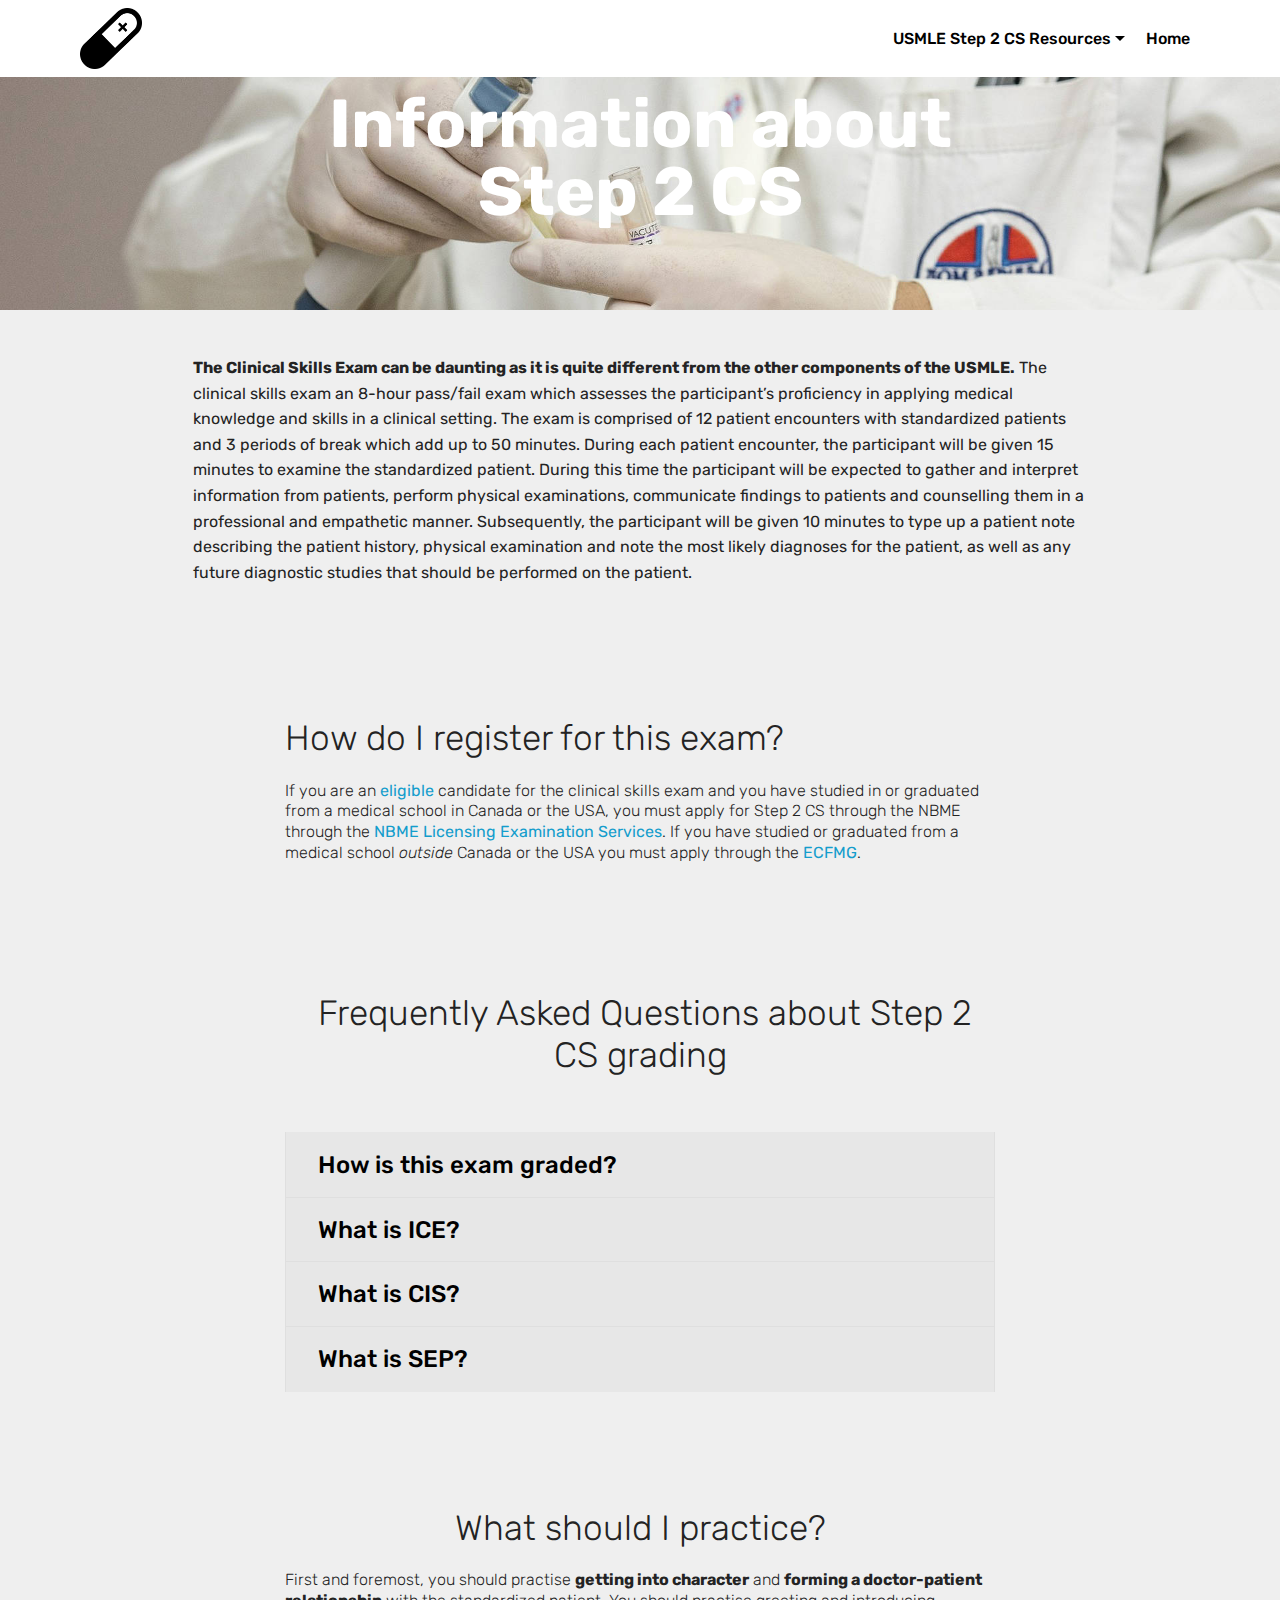
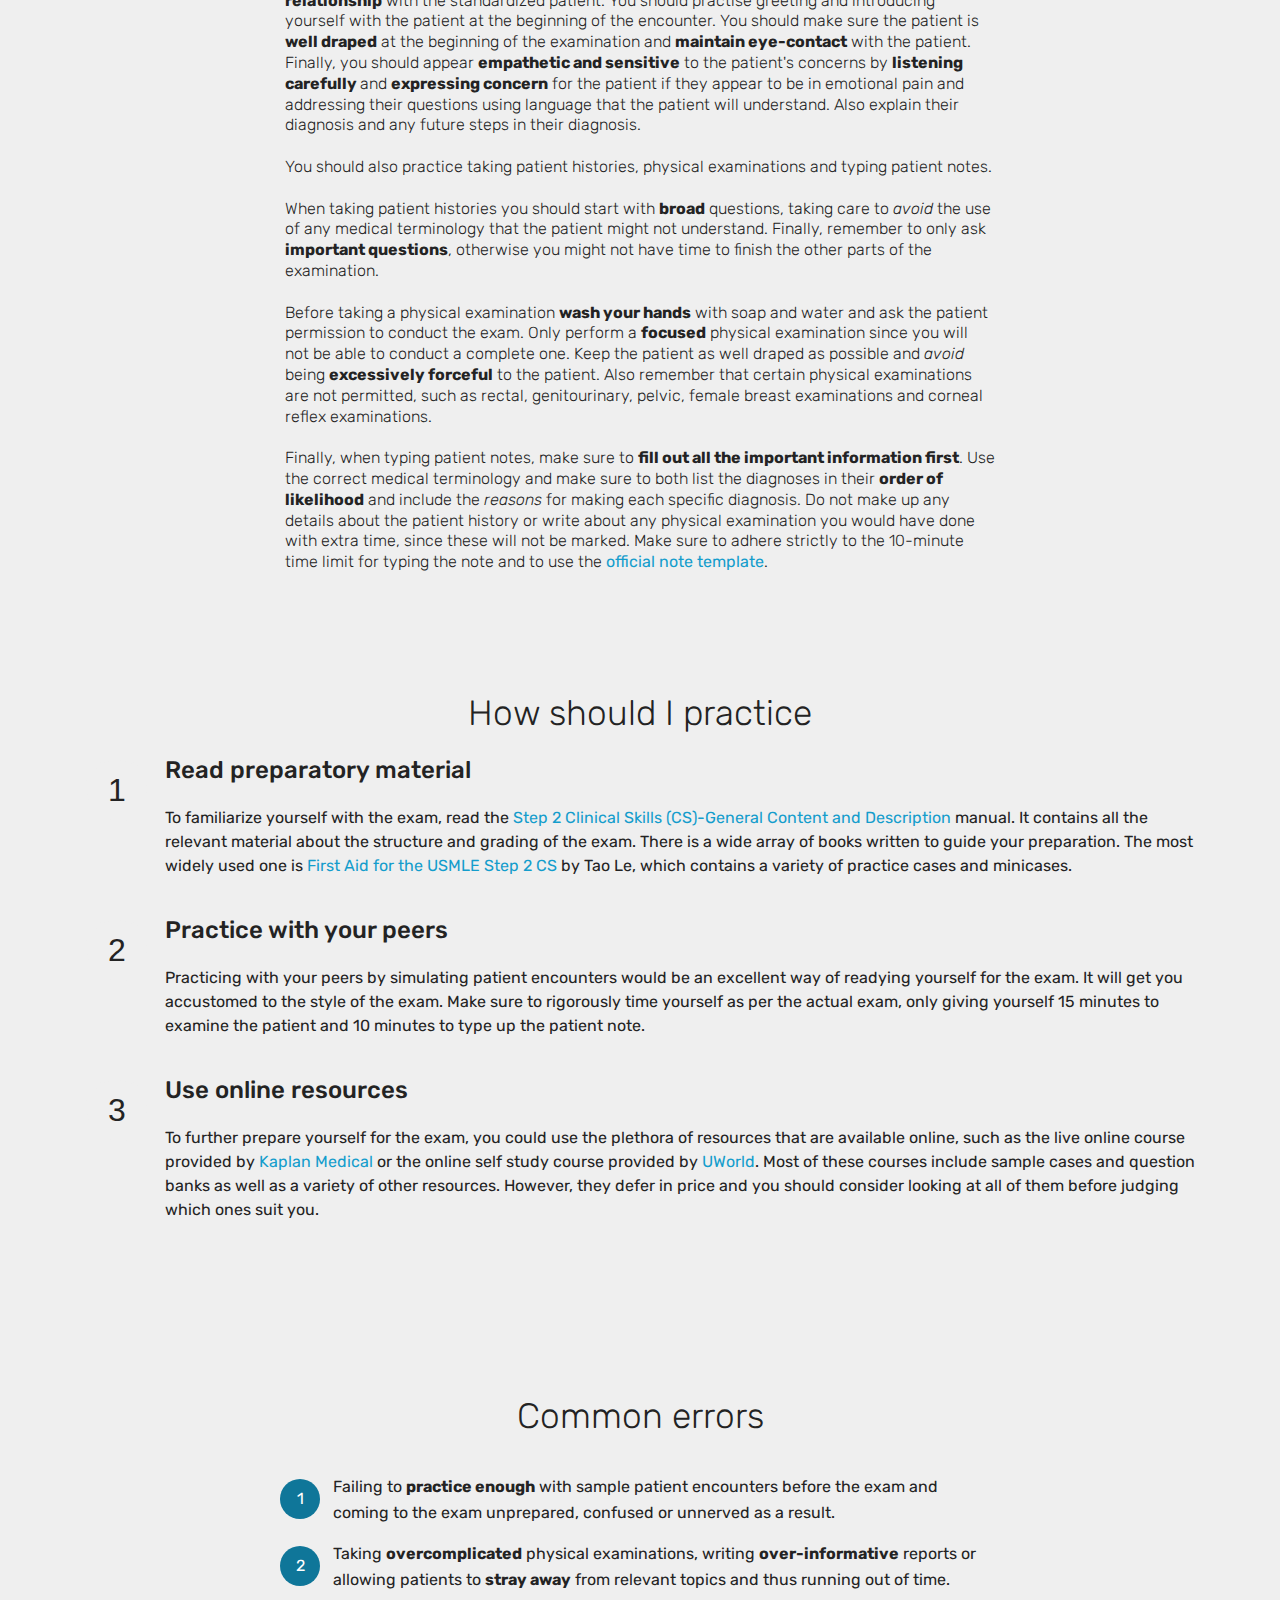
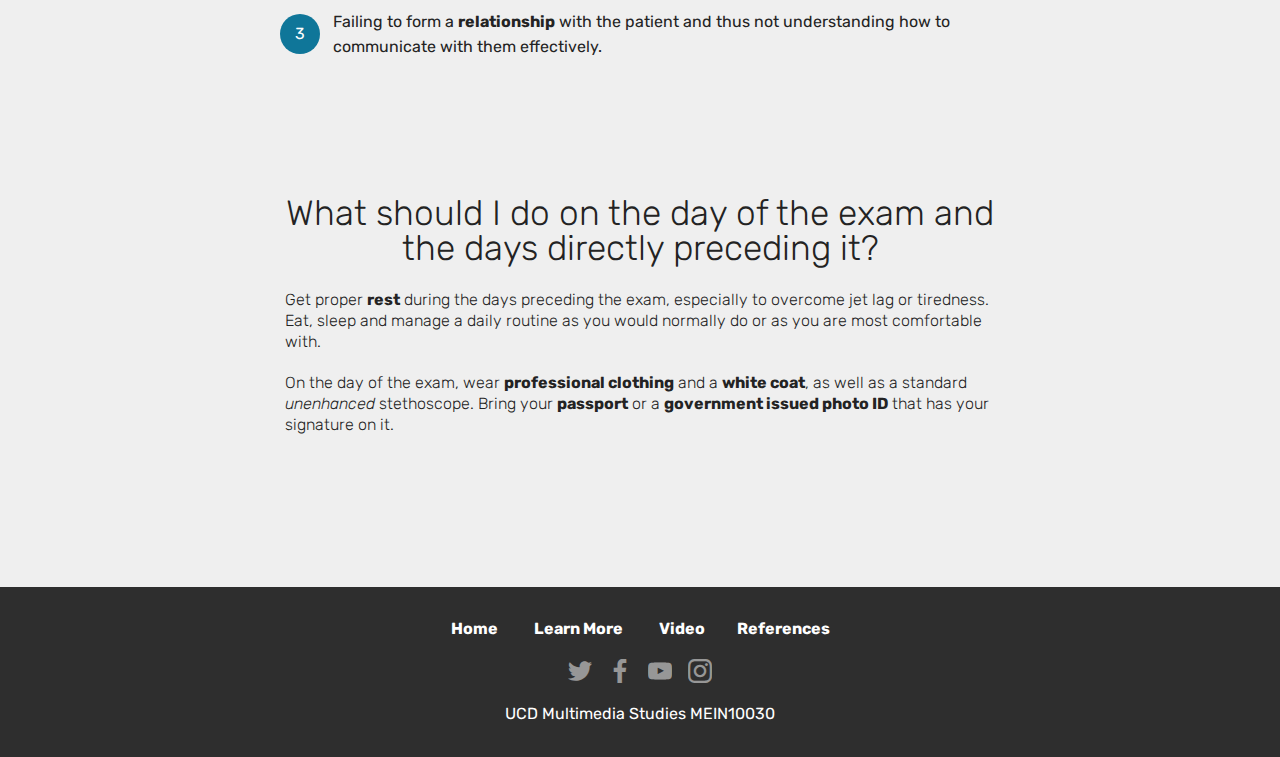
==== commit b581e4e9: "create github pages" ====
--- a/page1.html
+++ b/page1.html
@@ -58,7 +58,7 @@
     </nav>
 </section>
 
-<section class="engine"><a href="https://mobirise.info/f">easy website builder</a></section><section class="mbr-section article content1 cid-rmAVXWDQ8L" id="content1-h">
+<section class="engine"><a href="https://mobirise.info/b">how to create your own website</a></section><section class="mbr-section article content1 cid-rmAVXWDQ8L" id="content1-h">
     
      
 
@@ -126,16 +126,16 @@
                     <h2 class="mbr-section-title pb-5 mbr-fonts-style display-2">&nbsp;Frequently Asked Questions about Step 2 CS grading</h2>
                 </div>
                 <div class="clearfix"></div>
-                <div id="bootstrap-accordion_13" class="panel-group accordionStyles accordion" role="tablist" aria-multiselectable="true">
+                <div id="bootstrap-accordion_5" class="panel-group accordionStyles accordion" role="tablist" aria-multiselectable="true">
                     <div class="card">
                         <div class="card-header" role="tab" id="headingOne">
-                            <a role="button" class="panel-title collapsed text-black" data-toggle="collapse" data-core="" href="#collapse1_13" aria-expanded="false" aria-controls="collapse1">
+                            <a role="button" class="panel-title collapsed text-black" data-toggle="collapse" data-core="" href="#collapse1_5" aria-expanded="false" aria-controls="collapse1">
                                 <h4 class="mbr-fonts-style display-5">
 <div>How is this exam graded?
 </div></h4>
                             </a>
                         </div>
-                        <div id="collapse1_13" class="panel-collapse noScroll collapse " role="tabpanel" aria-labelledby="headingOne" data-parent="#bootstrap-accordion_13">
+                        <div id="collapse1_5" class="panel-collapse noScroll collapse " role="tabpanel" aria-labelledby="headingOne" data-parent="#bootstrap-accordion_5">
                             <div class="panel-body p-4">
                                 <p class="mbr-fonts-style panel-text display-7">Each of the patient encounters are graded based on 3 different parameters. These are the <strong>SEP</strong> (<strong>Spoken English Proficiency</strong>) component, <strong>ICE </strong>(<strong>Integrated Clinical Encounter</strong>) component and the <strong>CIS</strong> (<strong>Communication and Interpersonal Skills</strong>) component.</p>
                             </div>
@@ -143,12 +143,12 @@
                     </div>
                     <div class="card">
                         <div class="card-header" role="tab" id="headingTwo">
-                            <a role="button" class="collapsed panel-title text-black" data-toggle="collapse" data-core="" href="#collapse2_13" aria-expanded="false" aria-controls="collapse2">
+                            <a role="button" class="collapsed panel-title text-black" data-toggle="collapse" data-core="" href="#collapse2_5" aria-expanded="false" aria-controls="collapse2">
                                 <h4 class="mbr-fonts-style display-5">What is ICE?</h4>
                             </a>
                             
                         </div>
-                        <div id="collapse2_13" class="panel-collapse noScroll collapse" role="tabpanel" aria-labelledby="headingTwo" data-parent="#bootstrap-accordion_13">
+                        <div id="collapse2_5" class="panel-collapse noScroll collapse" role="tabpanel" aria-labelledby="headingTwo" data-parent="#bootstrap-accordion_5">
                             <div class="panel-body p-4">
                                 <p class="mbr-fonts-style panel-text display-7">The Integrated Clinical Encounter (ICE) component grades the participants ability to <strong>gather</strong> and <strong>interpret </strong>data.</p>
                             </div>
@@ -156,11 +156,11 @@
                     </div>
                     <div class="card">
                         <div class="card-header" role="tab" id="headingThree">
-                            <a role="button" class="collapsed text-black panel-title" data-toggle="collapse" data-core="" href="#collapse3_13" aria-expanded="false" aria-controls="collapse3">
+                            <a role="button" class="collapsed text-black panel-title" data-toggle="collapse" data-core="" href="#collapse3_5" aria-expanded="false" aria-controls="collapse3">
                                 <h4 class="mbr-fonts-style display-5">What is CIS?</h4>
                             </a>
                         </div>
-                        <div id="collapse3_13" class="panel-collapse noScroll collapse" role="tabpanel" aria-labelledby="headingThree" data-parent="#bootstrap-accordion_13">
+                        <div id="collapse3_5" class="panel-collapse noScroll collapse" role="tabpanel" aria-labelledby="headingThree" data-parent="#bootstrap-accordion_5">
                             <div class="panel-body p-4">
                                 <p class="mbr-fonts-style panel-text display-7">The Communication and Interpersonal Skills (CIS) component grades the participants' ability to <strong>build a rapport</strong> with patients and conduct an interview which is <em>patient-centred,</em> i.e. providing information to the patient, assisting them in their decision making, and alleviating their concerns.</p>
                             </div>
@@ -168,11 +168,11 @@
                     </div>
                     <div class="card">
                         <div class="card-header" role="tab" id="headingFour">
-                            <a role="button" class="collapsed panel-title text-black" data-toggle="collapse" data-core="" href="#collapse4_13" aria-expanded="false" aria-controls="collapse4">
+                            <a role="button" class="collapsed panel-title text-black" data-toggle="collapse" data-core="" href="#collapse4_5" aria-expanded="false" aria-controls="collapse4">
                                 <h4 class="mbr-fonts-style display-5">What is SEP?</h4>
                             </a> 
                         </div>
-                        <div id="collapse4_13" class="panel-collapse noScroll collapse" role="tabpanel" aria-labelledby="headingFour" data-parent="#bootstrap-accordion_13">
+                        <div id="collapse4_5" class="panel-collapse noScroll collapse" role="tabpanel" aria-labelledby="headingFour" data-parent="#bootstrap-accordion_5">
                             <div class="panel-body p-4">
                                 <p class="mbr-fonts-style panel-text display-7">The Spoken English Proficiency (SEP) component grades your clarity of spoken English during the patient encounter, including pronunciation, word choice, and whether the patient must ask you to repeat what you have said in order to understand you.</p>
                             </div>
@@ -194,7 +194,7 @@
         <div class="media-container-row">
             <div class="title col-12 col-md-8">
                 <h2 class="align-center pb-3 mbr-fonts-style display-2">What should I practice?</h2>
-                <h3 class="mbr-section-subtitle align-center mbr-light mbr-fonts-style display-7">First and foremost, you should practise getting into character and forming a doctor-patient relationship with the standardized patient. You should practise greeting and introducing yourself with the patient at the beginning of the encounter. You should make sure the patient is well draped at the beginning of the examination and maintain eye-contact with the patient. Finally, you should appear empathetic and sensitive to the patient's concerns by listening carefully, expressing concern for the patient if they appear to be in emotional pain and addressing their questions using language that the patient will understand. Also explain their diagnosis and any future steps in their diagnosis.<br><br>You should also practice taking patient histories, physical examinations and typing patient notes.<br><br>When taking patient histories you should start with broad questions, taking care to avoid the use of any medical terminology that the patient might not understand. Finally, remember to only ask important questions, otherwise you might not have time to finish the other parts of the examination.<br><br>Before taking a physical examination wash your hands with soap and water and ask the patient permission to conduct the exam. Only perform a focused physical examination since you will not be able to conduct a complete one. Keep the patient as well draped as possible and avoid being excessively forceful to the patient. Also remember that certain physical examinations are not permitted, such as rectal, genitourinary, pelvic, female breast examinations and corneal reflex examinations.<br><br>Finally, when typing patient notes, make sure to fill out all the important information first. Use the correct medical terminology and make sure to both list the diagnoses in their order of likelihood and include the reasons for making each specific diagnosis. Do not make up any details about the patient history or write about any physical examination you would have done with extra time, since these will not be marked. Make sure to adhere strictly to the 10-minute time limit for typing the note and to use the <a href="https://www.usmle.org/pdfs/practice-materials/patient-note/patient-note-form.pdf">official note template</a>.<br><br></h3>
+                <h3 class="mbr-section-subtitle align-center mbr-light mbr-fonts-style display-7">First and foremost, you should practise <strong>getting into character</strong> and <strong>forming a doctor-patient relationship</strong> with the standardized patient. You should practise greeting and introducing yourself with the patient at the beginning of the encounter. You should make sure the patient is <strong>well draped</strong> at the beginning of the examination and <strong>maintain eye-contact</strong> with the patient. Finally, you should appear <strong>empathetic and sensitive</strong> to the patient's concerns by <strong>listening carefully </strong>and&nbsp;<strong>expressing concern</strong> for the patient if they appear to be in emotional pain and addressing their questions using language that the patient will understand. Also explain their diagnosis and any future steps in their diagnosis.<br><br>You should also practice taking patient histories, physical examinations and typing patient notes.<br><br>When taking patient histories you should start with <strong>broad</strong> questions, taking care to <em>avoid</em> the use of any medical terminology that the patient might not understand. Finally, remember to only ask <strong>important questions</strong>, otherwise you might not have time to finish the other parts of the examination.<br><br>Before taking a physical examination <strong>wash your hands</strong> with soap and water and ask the patient permission to conduct the exam. Only perform a <strong>focused</strong> physical examination since you will not be able to conduct a complete one. Keep the patient as well draped as possible and <em>avoid</em> being <strong>excessively forceful</strong> to the patient. Also remember that certain physical examinations are not permitted, such as rectal, genitourinary, pelvic, female breast examinations and corneal reflex examinations.<br><br>Finally, when typing patient notes, make sure to <strong>fill out all the important information first</strong>. Use the correct medical terminology and make sure to both list the diagnoses in their <strong>order of likelihood</strong> and include the <em>reasons</em> for making each specific diagnosis. Do not make up any details about the patient history or write about any physical examination you would have done with extra time, since these will not be marked. Make sure to adhere strictly to the 10-minute time limit for typing the note and to use the <a href="https://www.usmle.org/pdfs/practice-materials/patient-note/patient-note-form.pdf">official note template</a>.<br><br></h3>
                 
             </div>
         </div>
@@ -286,9 +286,9 @@
         <div class="media-container-row">
             <div class="mbr-text counter-container col-12 col-md-8 mbr-fonts-style display-7">
                 <ol>
-                    <li>Failing to practice enough with sample patient encounters before the exam and coming to the exam unprepared, confused or unnerved as a result.</li>
-                    <li>Taking overcomplicated physical examinations, writing over-informative reports or allowing patients to stray away from relevant topics and thus running out of time.</li>
-                    <li>Failing to form a relationship with the patient and thus not understanding how to communicate with them effectively.</li>
+                    <li>Failing to <strong>practice enough</strong> with sample patient encounters before the exam and coming to the exam unprepared, confused or unnerved as a result.</li>
+                    <li>Taking <strong>overcomplicated</strong> physical examinations, writing <strong>over-informative</strong> reports or allowing patients to <strong>stray away</strong> from relevant topics and thus running out of time.</li>
+                    <li>Failing to form a <strong>relationship</strong> with the patient and thus not understanding how to communicate with them effectively.</li>
                 </ol>
             </div>
         </div>
@@ -304,9 +304,8 @@
             <div class="title col-12 col-md-8">
                 <h2 class="align-center pb-3 mbr-fonts-style display-2">
                     What should I do on the day of the exam and the days directly preceding it?</h2>
-                <h3 class="mbr-section-subtitle align-center mbr-light mbr-fonts-style display-7">Get proper rest during the days preceding the exam, especially to overcome jet lag or tiredness. Eat, sleep and manage a daily routine as you would normally do or as you are most comfortable with.
-<div><br></div><div>On the day of the exam
-</div><div><br></div></h3>
+                <h3 class="mbr-section-subtitle align-center mbr-light mbr-fonts-style display-7">Get proper <strong>rest</strong> during the days preceding the exam, especially to overcome jet lag or tiredness. Eat, sleep and manage a daily routine as you would normally do or as you are most comfortable with.
+<div><br></div><div>On the day of the exam, wear <strong>professional clothing</strong> and a <strong>white coat</strong>, as well as a standard <em>unenhanced</em> stethoscope. Bring your <strong>passport</strong> or a <strong>government issued photo ID</strong> that has your signature on it.</div><br><div><br></div><br><div><br></div></h3>
                 
             </div>
         </div>
--- a/assets/mobirise/css/mbr-additional.css
+++ b/assets/mobirise/css/mbr-additional.css
@@ -3444,7 +3444,7 @@
   background-color: #ffffff;
 }
 .cid-rp9w2XSyzF .mbr-section-subtitle {
-  color: #767676;
+  color: #232323;
   text-align: left;
 }
 .cid-rp9w3vxUAS {
@@ -3453,7 +3453,8 @@
   background-color: #ffffff;
 }
 .cid-rp9w3vxUAS .mbr-section-subtitle {
-  color: #767676;
+  color: #232323;
+  text-align: left;
 }
 .cid-roaUQ5xagH {
   padding-top: 30px;
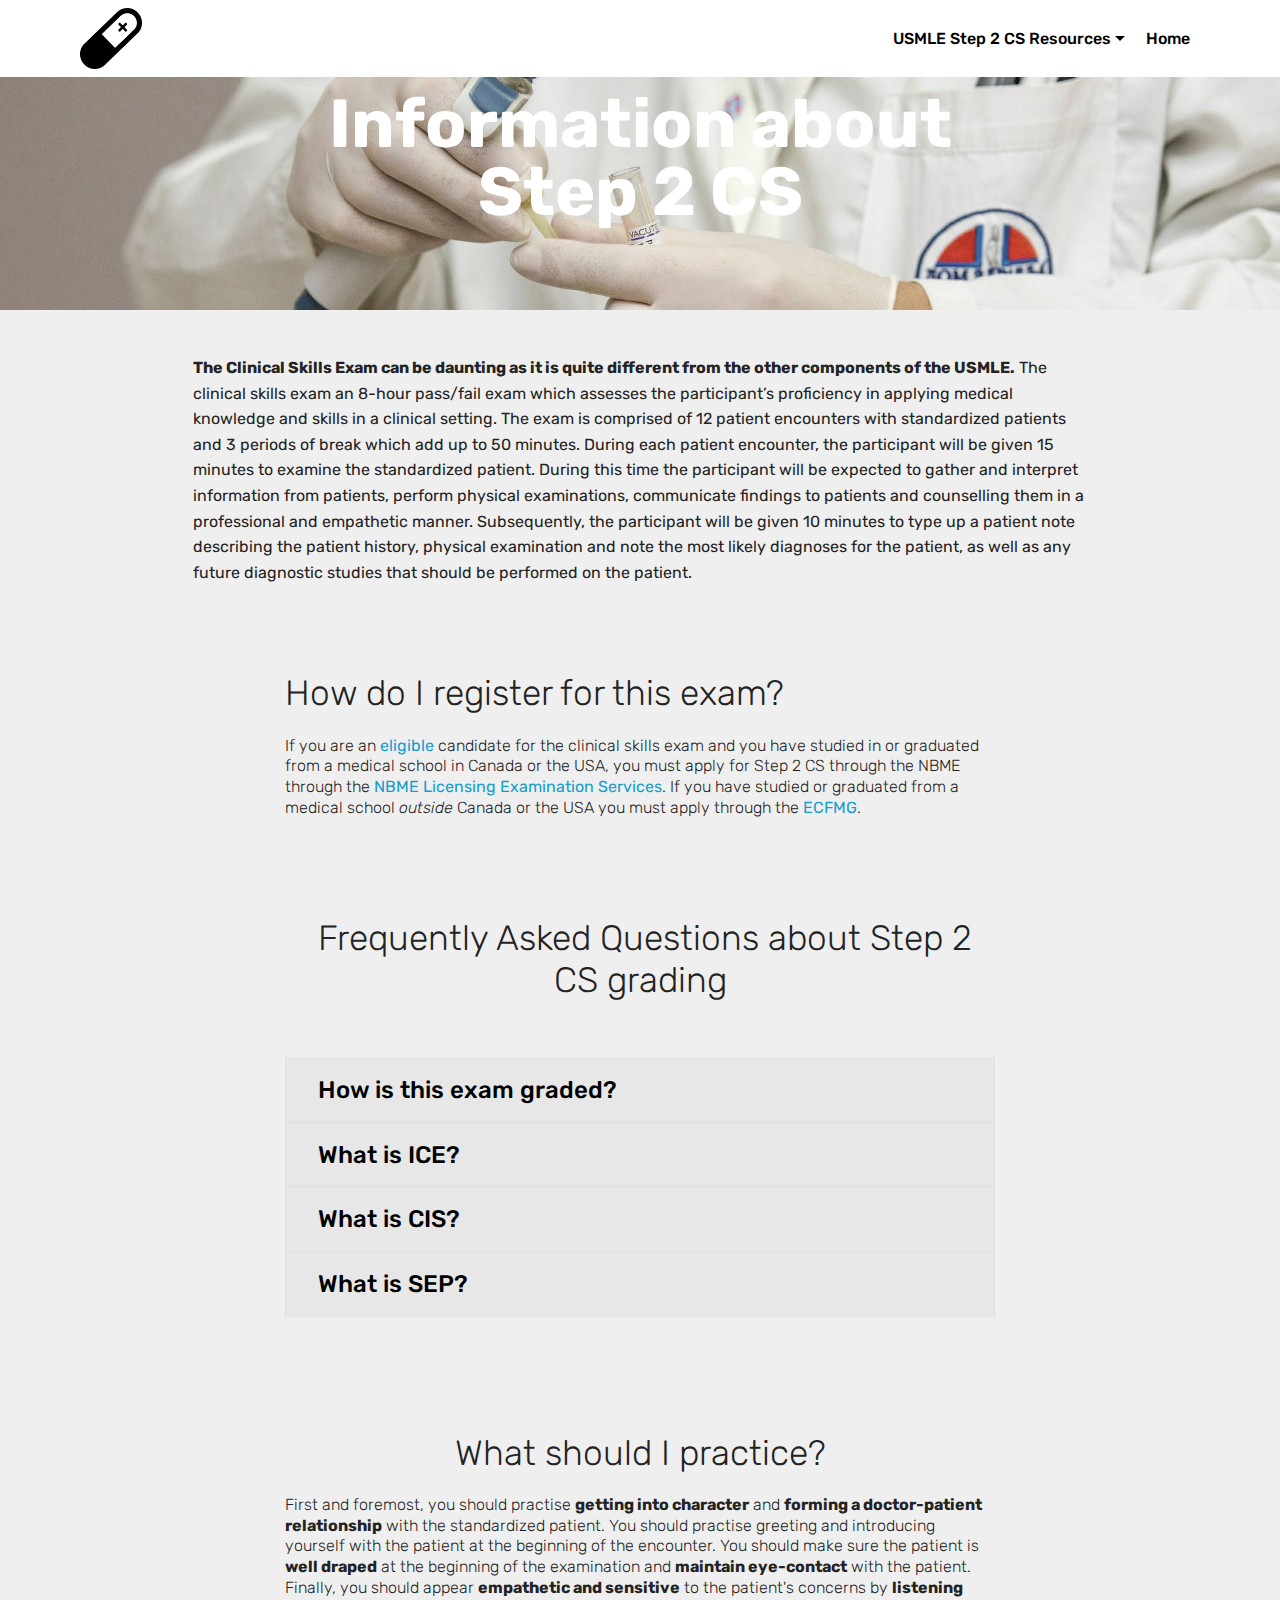
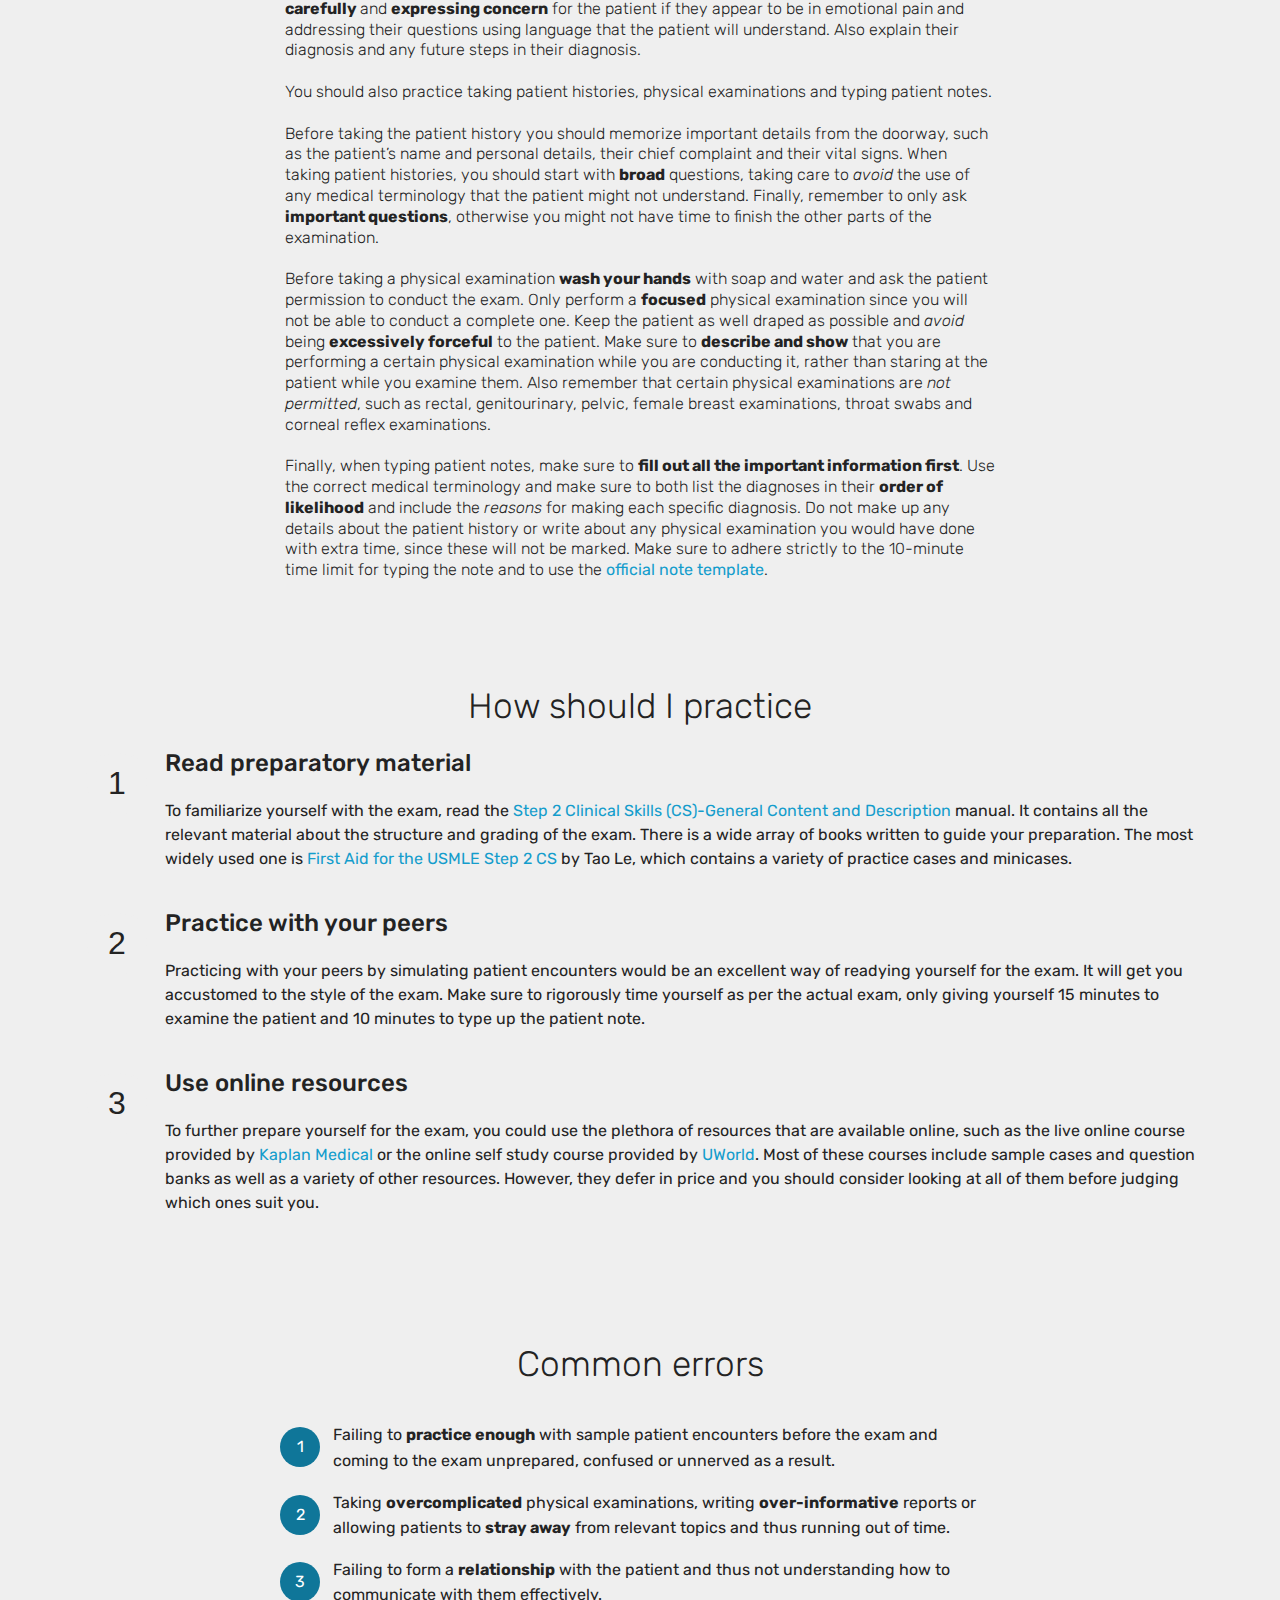
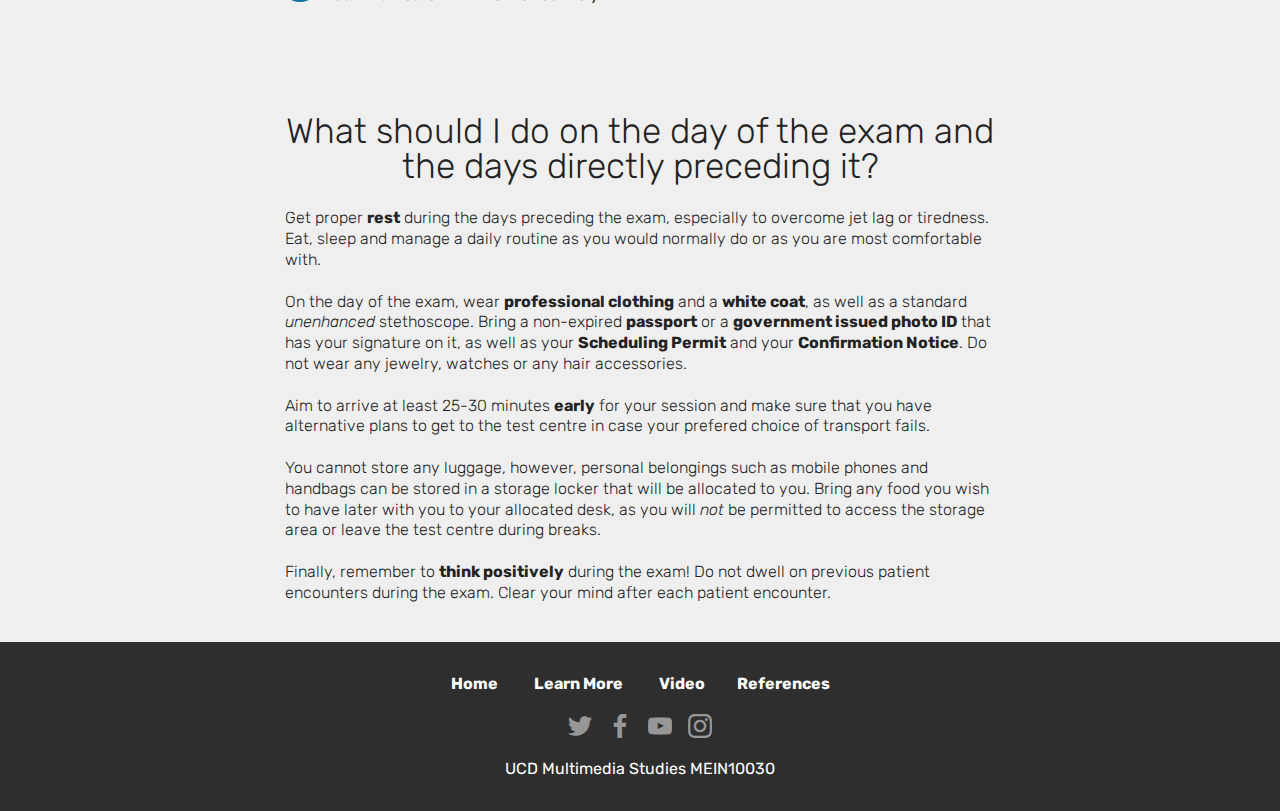
==== commit f290842c: "create github pages" ====
--- a/page1.html
+++ b/page1.html
@@ -58,7 +58,7 @@
     </nav>
 </section>
 
-<section class="engine"><a href="https://mobirise.info/b">how to create your own website</a></section><section class="mbr-section article content1 cid-rmAVXWDQ8L" id="content1-h">
+<section class="engine"><a href="https://mobirise.info/o">portfolio web templates</a></section><section class="mbr-section article content1 cid-rmAVXWDQ8L" id="content1-h">
     
      
 
@@ -194,7 +194,7 @@
         <div class="media-container-row">
             <div class="title col-12 col-md-8">
                 <h2 class="align-center pb-3 mbr-fonts-style display-2">What should I practice?</h2>
-                <h3 class="mbr-section-subtitle align-center mbr-light mbr-fonts-style display-7">First and foremost, you should practise <strong>getting into character</strong> and <strong>forming a doctor-patient relationship</strong> with the standardized patient. You should practise greeting and introducing yourself with the patient at the beginning of the encounter. You should make sure the patient is <strong>well draped</strong> at the beginning of the examination and <strong>maintain eye-contact</strong> with the patient. Finally, you should appear <strong>empathetic and sensitive</strong> to the patient's concerns by <strong>listening carefully </strong>and&nbsp;<strong>expressing concern</strong> for the patient if they appear to be in emotional pain and addressing their questions using language that the patient will understand. Also explain their diagnosis and any future steps in their diagnosis.<br><br>You should also practice taking patient histories, physical examinations and typing patient notes.<br><br>When taking patient histories you should start with <strong>broad</strong> questions, taking care to <em>avoid</em> the use of any medical terminology that the patient might not understand. Finally, remember to only ask <strong>important questions</strong>, otherwise you might not have time to finish the other parts of the examination.<br><br>Before taking a physical examination <strong>wash your hands</strong> with soap and water and ask the patient permission to conduct the exam. Only perform a <strong>focused</strong> physical examination since you will not be able to conduct a complete one. Keep the patient as well draped as possible and <em>avoid</em> being <strong>excessively forceful</strong> to the patient. Also remember that certain physical examinations are not permitted, such as rectal, genitourinary, pelvic, female breast examinations and corneal reflex examinations.<br><br>Finally, when typing patient notes, make sure to <strong>fill out all the important information first</strong>. Use the correct medical terminology and make sure to both list the diagnoses in their <strong>order of likelihood</strong> and include the <em>reasons</em> for making each specific diagnosis. Do not make up any details about the patient history or write about any physical examination you would have done with extra time, since these will not be marked. Make sure to adhere strictly to the 10-minute time limit for typing the note and to use the <a href="https://www.usmle.org/pdfs/practice-materials/patient-note/patient-note-form.pdf">official note template</a>.<br><br></h3>
+                <h3 class="mbr-section-subtitle align-center mbr-light mbr-fonts-style display-7">First and foremost, you should practise <strong>getting into character</strong> and <strong>forming a doctor-patient relationship</strong> with the standardized patient. You should practise greeting and introducing yourself with the patient at the beginning of the encounter. You should make sure the patient is <strong>well draped</strong> at the beginning of the examination and <strong>maintain eye-contact</strong> with the patient. Finally, you should appear <strong>empathetic and sensitive</strong> to the patient's concerns by <strong>listening carefully </strong>and&nbsp;<strong>expressing concern</strong> for the patient if they appear to be in emotional pain and addressing their questions using language that the patient will understand. Also explain their diagnosis and any future steps in their diagnosis.<br><br>You should also practice taking patient histories, physical examinations and typing patient notes.<br><br>Before taking the patient history you should memorize important details from the doorway, such as the patient’s name and personal details, their chief complaint and their vital signs. When taking patient histories, you should start with <strong>broad</strong> questions, taking care to <em>avoid</em> the use of any medical terminology that the patient might not understand. Finally, remember to only ask <strong>important questions</strong>, otherwise you might not have time to finish the other parts of the examination.<br><br>Before taking a physical examination <strong>wash your hands</strong> with soap and water and ask the patient permission to conduct the exam. Only perform a <strong>focused</strong> physical examination since you will not be able to conduct a complete one. Keep the patient as well draped as possible and <em>avoid</em> being <strong>excessively forceful</strong> to the patient. Make sure to <strong>describe and show</strong> that you are performing a certain physical examination while you are conducting it, rather than staring at the patient while you examine them. Also remember that certain physical examinations are <em>not permitted</em>, such as rectal, genitourinary, pelvic, female breast examinations, throat swabs and corneal reflex examinations.<br><br>Finally, when typing patient notes, make sure to <strong>fill out all the important information first</strong>. Use the correct medical terminology and make sure to both list the diagnoses in their <strong>order of likelihood</strong> and include the <em>reasons</em> for making each specific diagnosis. Do not make up any details about the patient history or write about any physical examination you would have done with extra time, since these will not be marked. Make sure to adhere strictly to the 10-minute time limit for typing the note and to use the <a href="https://www.usmle.org/pdfs/practice-materials/patient-note/patient-note-form.pdf">official note template</a>.<br><br></h3>
                 
             </div>
         </div>
@@ -305,7 +305,7 @@
                 <h2 class="align-center pb-3 mbr-fonts-style display-2">
                     What should I do on the day of the exam and the days directly preceding it?</h2>
                 <h3 class="mbr-section-subtitle align-center mbr-light mbr-fonts-style display-7">Get proper <strong>rest</strong> during the days preceding the exam, especially to overcome jet lag or tiredness. Eat, sleep and manage a daily routine as you would normally do or as you are most comfortable with.
-<div><br></div><div>On the day of the exam, wear <strong>professional clothing</strong> and a <strong>white coat</strong>, as well as a standard <em>unenhanced</em> stethoscope. Bring your <strong>passport</strong> or a <strong>government issued photo ID</strong> that has your signature on it.</div><br><div><br></div><br><div><br></div></h3>
+<div><br></div><div>On the day of the exam, wear <strong>professional clothing</strong> and a <strong>white coat</strong>, as well as a standard <em>unenhanced</em> stethoscope. Bring a non-expired&nbsp;<strong>passport</strong> or a <strong>government issued photo ID</strong> that has your signature on it, as well as your <strong>Scheduling Permit</strong> and your <strong>Confirmation Notice</strong>. Do not wear any jewelry, watches or any hair accessories.</div><br><div>Aim to arrive at least 25-30 minutes <strong>early</strong> for your session and make sure that you have alternative plans to get to the test centre in case your prefered choice of transport fails.</div><br><div>You cannot store any luggage, however, personal belongings such as mobile phones and handbags can be stored in a storage locker that will be allocated to you. Bring any food you wish to have later with you to your allocated desk, as you will <em>not</em> be permitted to access the storage area or leave the test centre during breaks.</div><br><div>Finally, remember to <strong>think positively</strong> during the exam! Do not dwell on previous patient encounters during the exam. Clear your mind after each patient encounter.</div></h3>
                 
             </div>
         </div>
--- a/assets/mobirise/css/mbr-additional.css
+++ b/assets/mobirise/css/mbr-additional.css
@@ -2278,7 +2278,7 @@
 }
 .cid-rnfM1evNnS {
   padding-top: 45px;
-  padding-bottom: 60px;
+  padding-bottom: 45px;
   background-color: #efefef;
 }
 .cid-rnfM1evNnS .mbr-text,
@@ -2290,7 +2290,7 @@
   color: #232323;
 }
 .cid-rnUo2Y4isC {
-  padding-top: 60px;
+  padding-top: 30px;
   padding-bottom: 60px;
   background-color: #efefef;
 }
@@ -2302,7 +2302,7 @@
   text-align: left;
 }
 .cid-rmATwQTu5M {
-  padding-top: 60px;
+  padding-top: 30px;
   padding-bottom: 60px;
   position: relative;
   background-color: #efefef;
@@ -2344,7 +2344,7 @@
 }
 .cid-roymWXdEj8 {
   padding-top: 60px;
-  padding-bottom: 60px;
+  padding-bottom: 45px;
   background-color: #efefef;
 }
 .cid-roymWXdEj8 .mbr-section-subtitle {
@@ -2353,7 +2353,7 @@
 }
 .cid-rnUw02qGjQ {
   padding-top: 30px;
-  padding-bottom: 90px;
+  padding-bottom: 60px;
   background-color: #efefef;
 }
 .cid-rnUw02qGjQ .mbr-section-subtitle {
@@ -2395,7 +2395,7 @@
   }
 }
 .cid-royR8sA8Ym {
-  padding-top: 60px;
+  padding-top: 45px;
   padding-bottom: 0px;
   background-color: #efefef;
 }
@@ -2447,8 +2447,8 @@
   color: #232323;
 }
 .cid-rnUo9mIPV1 {
-  padding-top: 60px;
-  padding-bottom: 60px;
+  padding-top: 30px;
+  padding-bottom: 30px;
   background-color: #efefef;
 }
 .cid-rnUo9mIPV1 .mbr-section-subtitle {
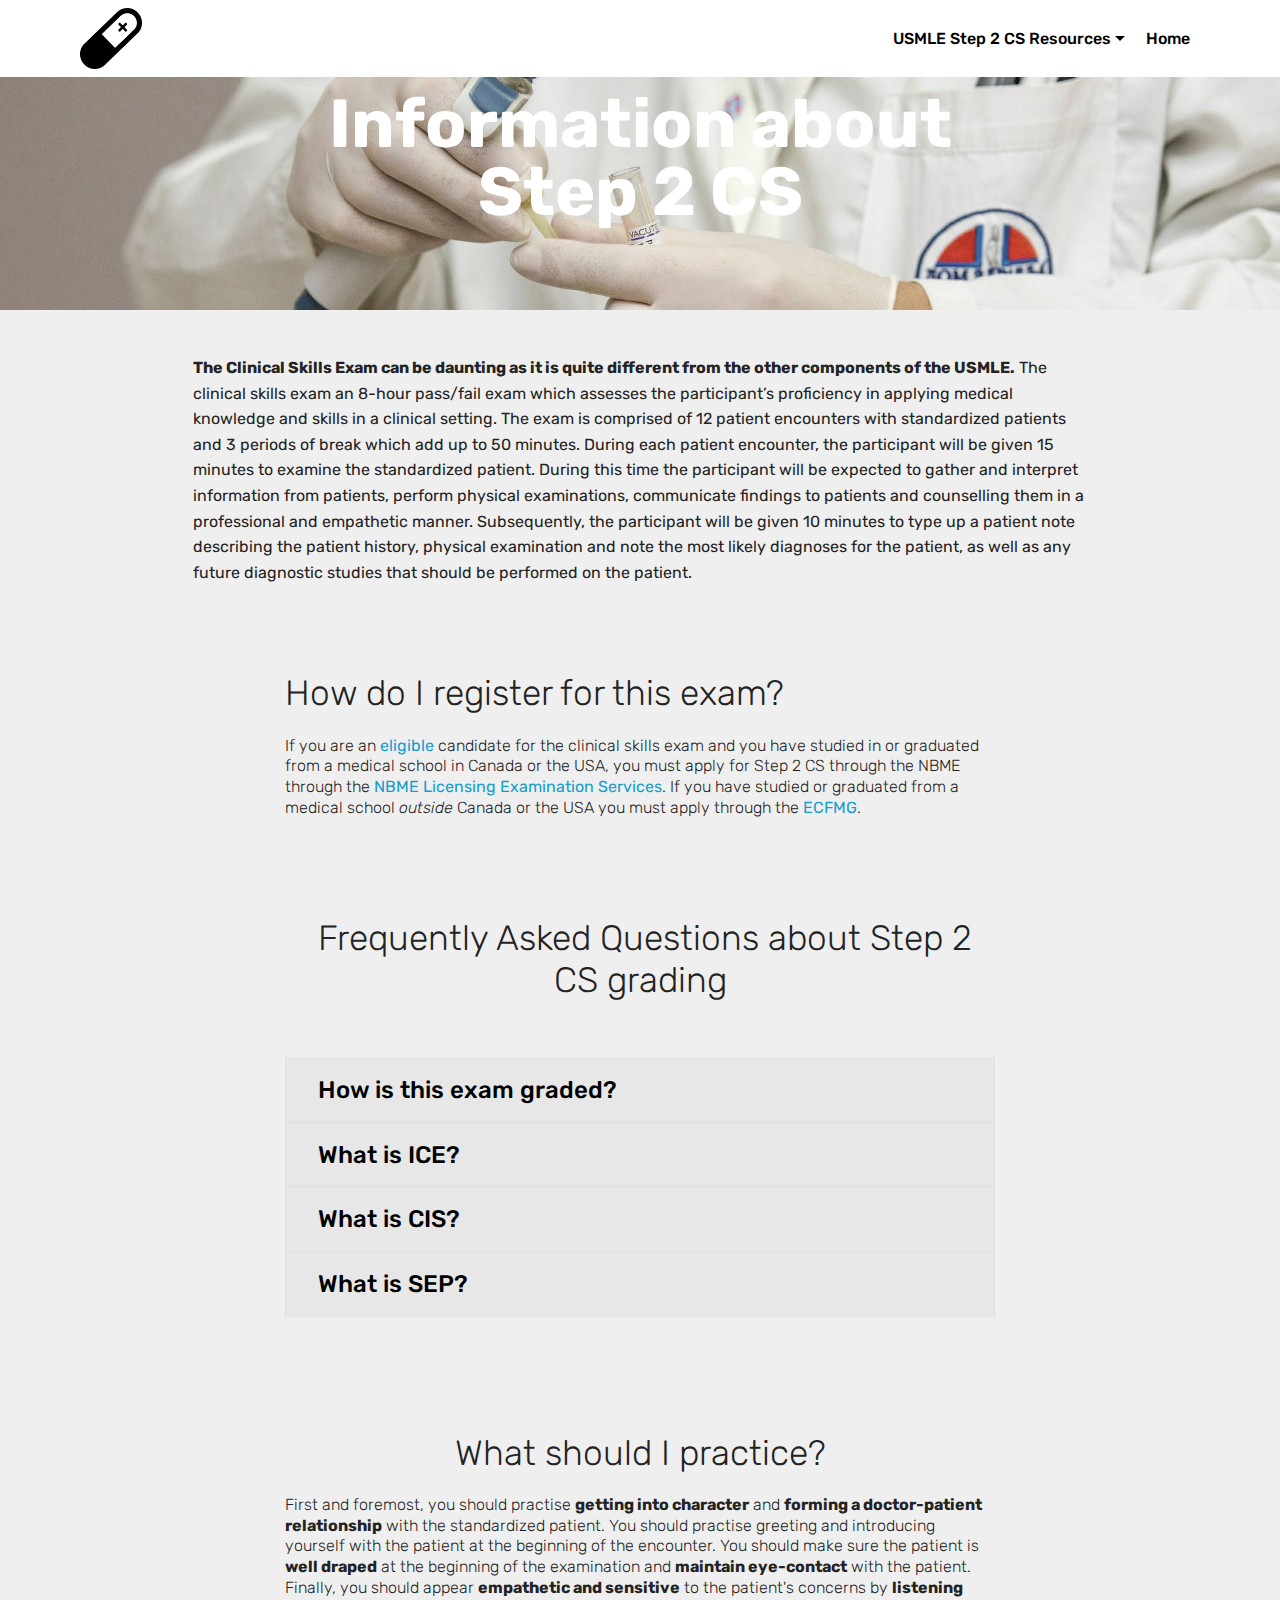
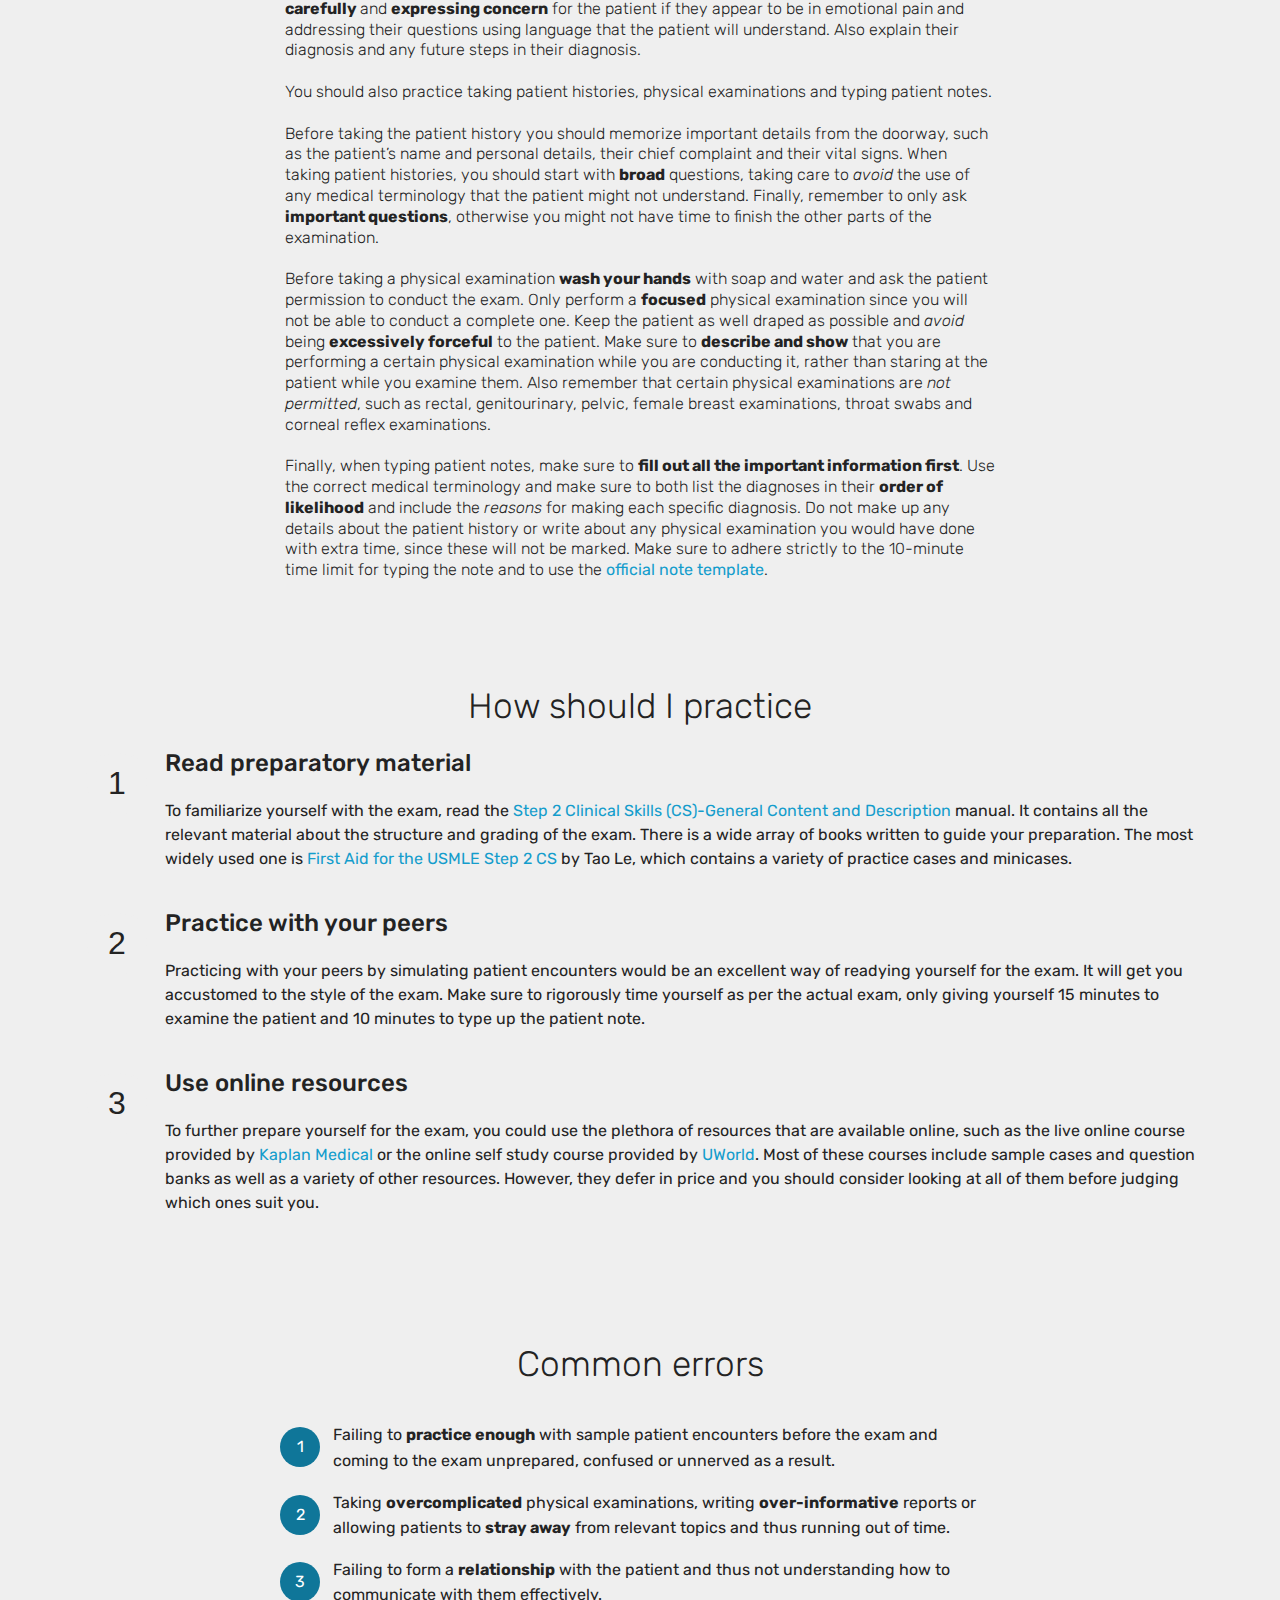
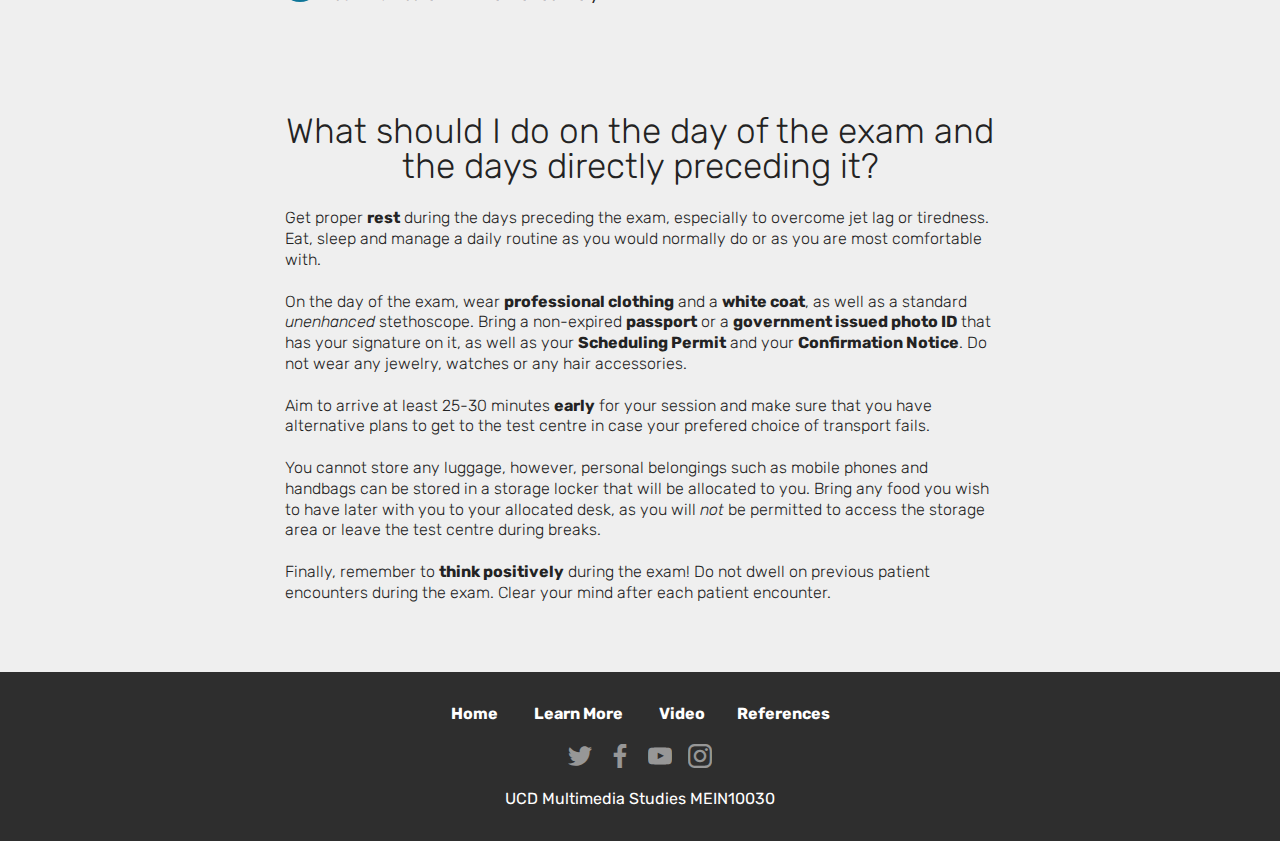
==== commit 5b42f536: "create github pages" ====
--- a/page1.html
+++ b/page1.html
@@ -58,7 +58,7 @@
     </nav>
 </section>
 
-<section class="engine"><a href="https://mobirise.info/o">portfolio web templates</a></section><section class="mbr-section article content1 cid-rmAVXWDQ8L" id="content1-h">
+<section class="engine"><a href="https://mobirise.info/v">html templates</a></section><section class="mbr-section article content1 cid-rmAVXWDQ8L" id="content1-h">
     
      
 
--- a/assets/mobirise/css/mbr-additional.css
+++ b/assets/mobirise/css/mbr-additional.css
@@ -2448,7 +2448,7 @@
 }
 .cid-rnUo9mIPV1 {
   padding-top: 30px;
-  padding-bottom: 30px;
+  padding-bottom: 60px;
   background-color: #efefef;
 }
 .cid-rnUo9mIPV1 .mbr-section-subtitle {
@@ -3428,7 +3428,7 @@
 }
 .cid-rp9vuevGLL {
   padding-top: 60px;
-  padding-bottom: 60px;
+  padding-bottom: 45px;
   background-color: #ffffff;
 }
 .cid-rp9vuevGLL .mbr-section-subtitle {
@@ -3439,8 +3439,8 @@
   color: #232323;
 }
 .cid-rp9w2XSyzF {
-  padding-top: 60px;
-  padding-bottom: 60px;
+  padding-top: 45px;
+  padding-bottom: 45px;
   background-color: #ffffff;
 }
 .cid-rp9w2XSyzF .mbr-section-subtitle {
@@ -3448,7 +3448,7 @@
   text-align: left;
 }
 .cid-rp9w3vxUAS {
-  padding-top: 60px;
+  padding-top: 45px;
   padding-bottom: 60px;
   background-color: #ffffff;
 }
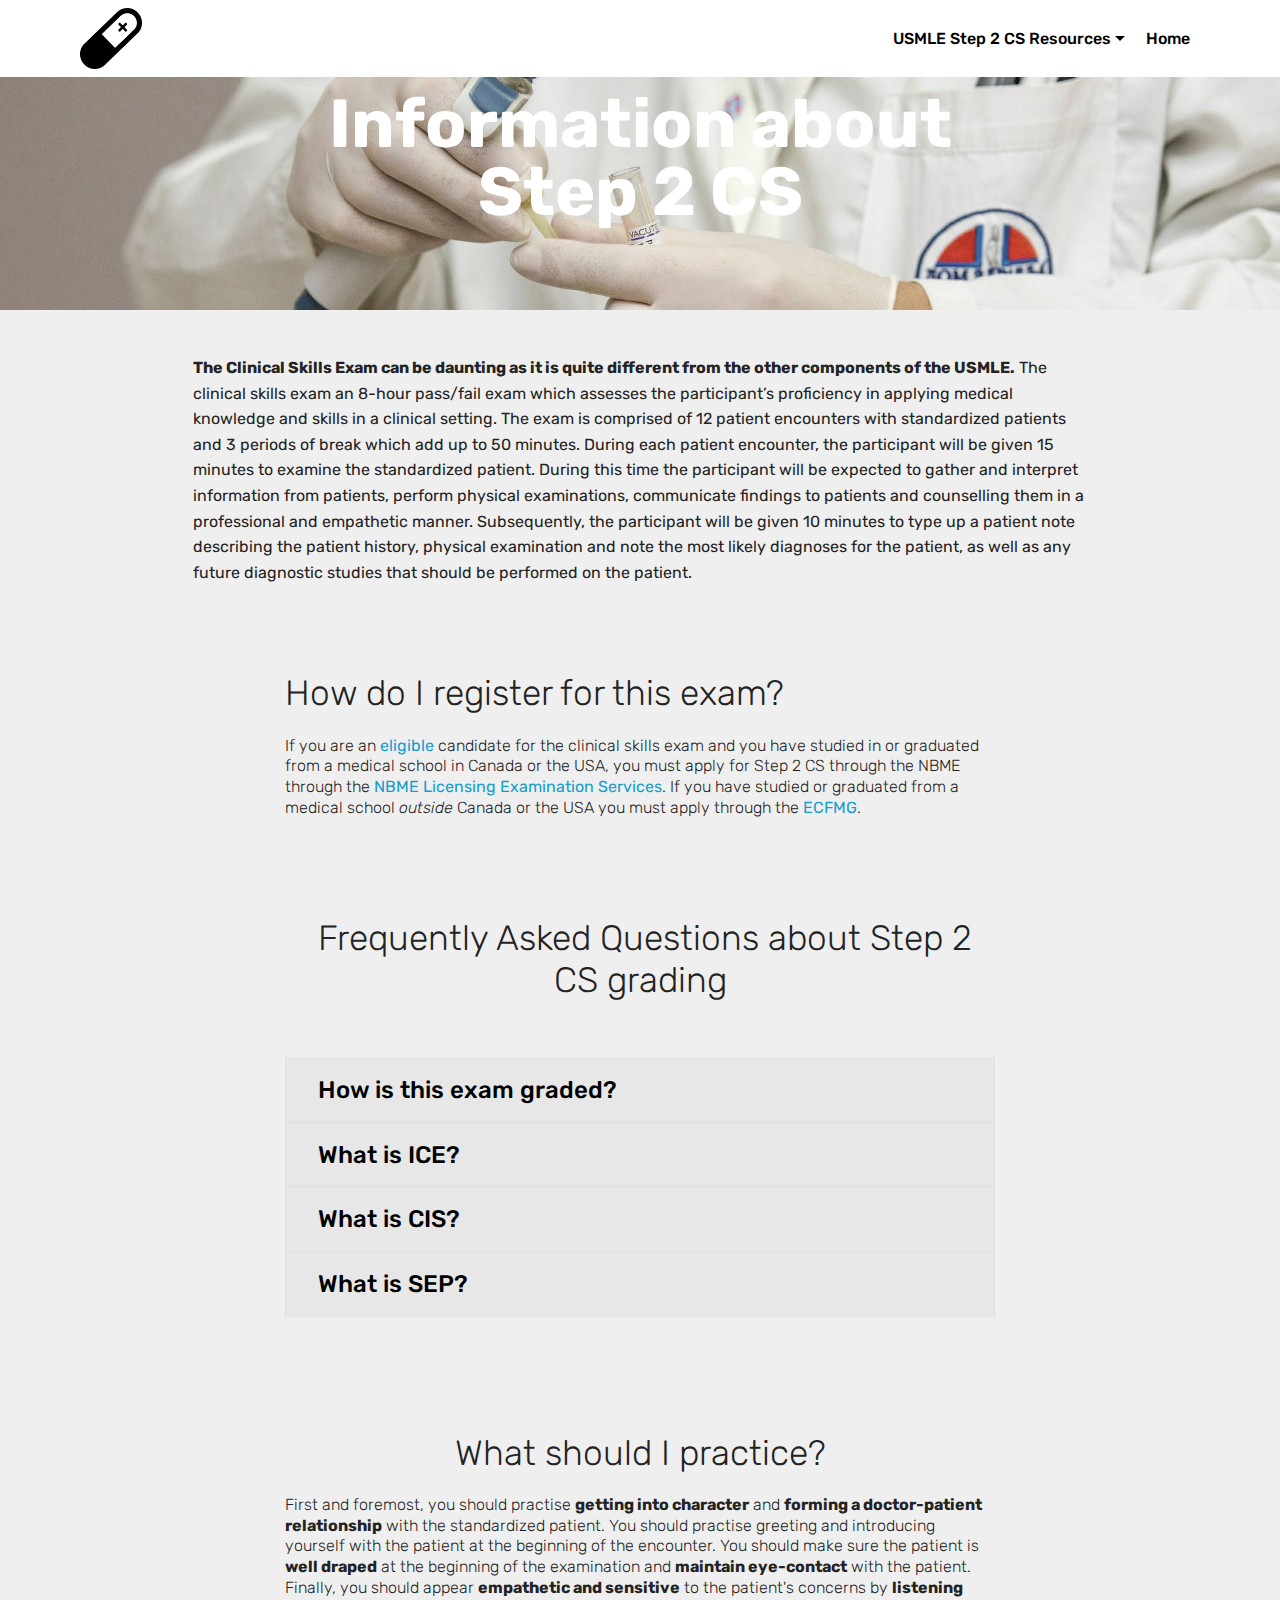
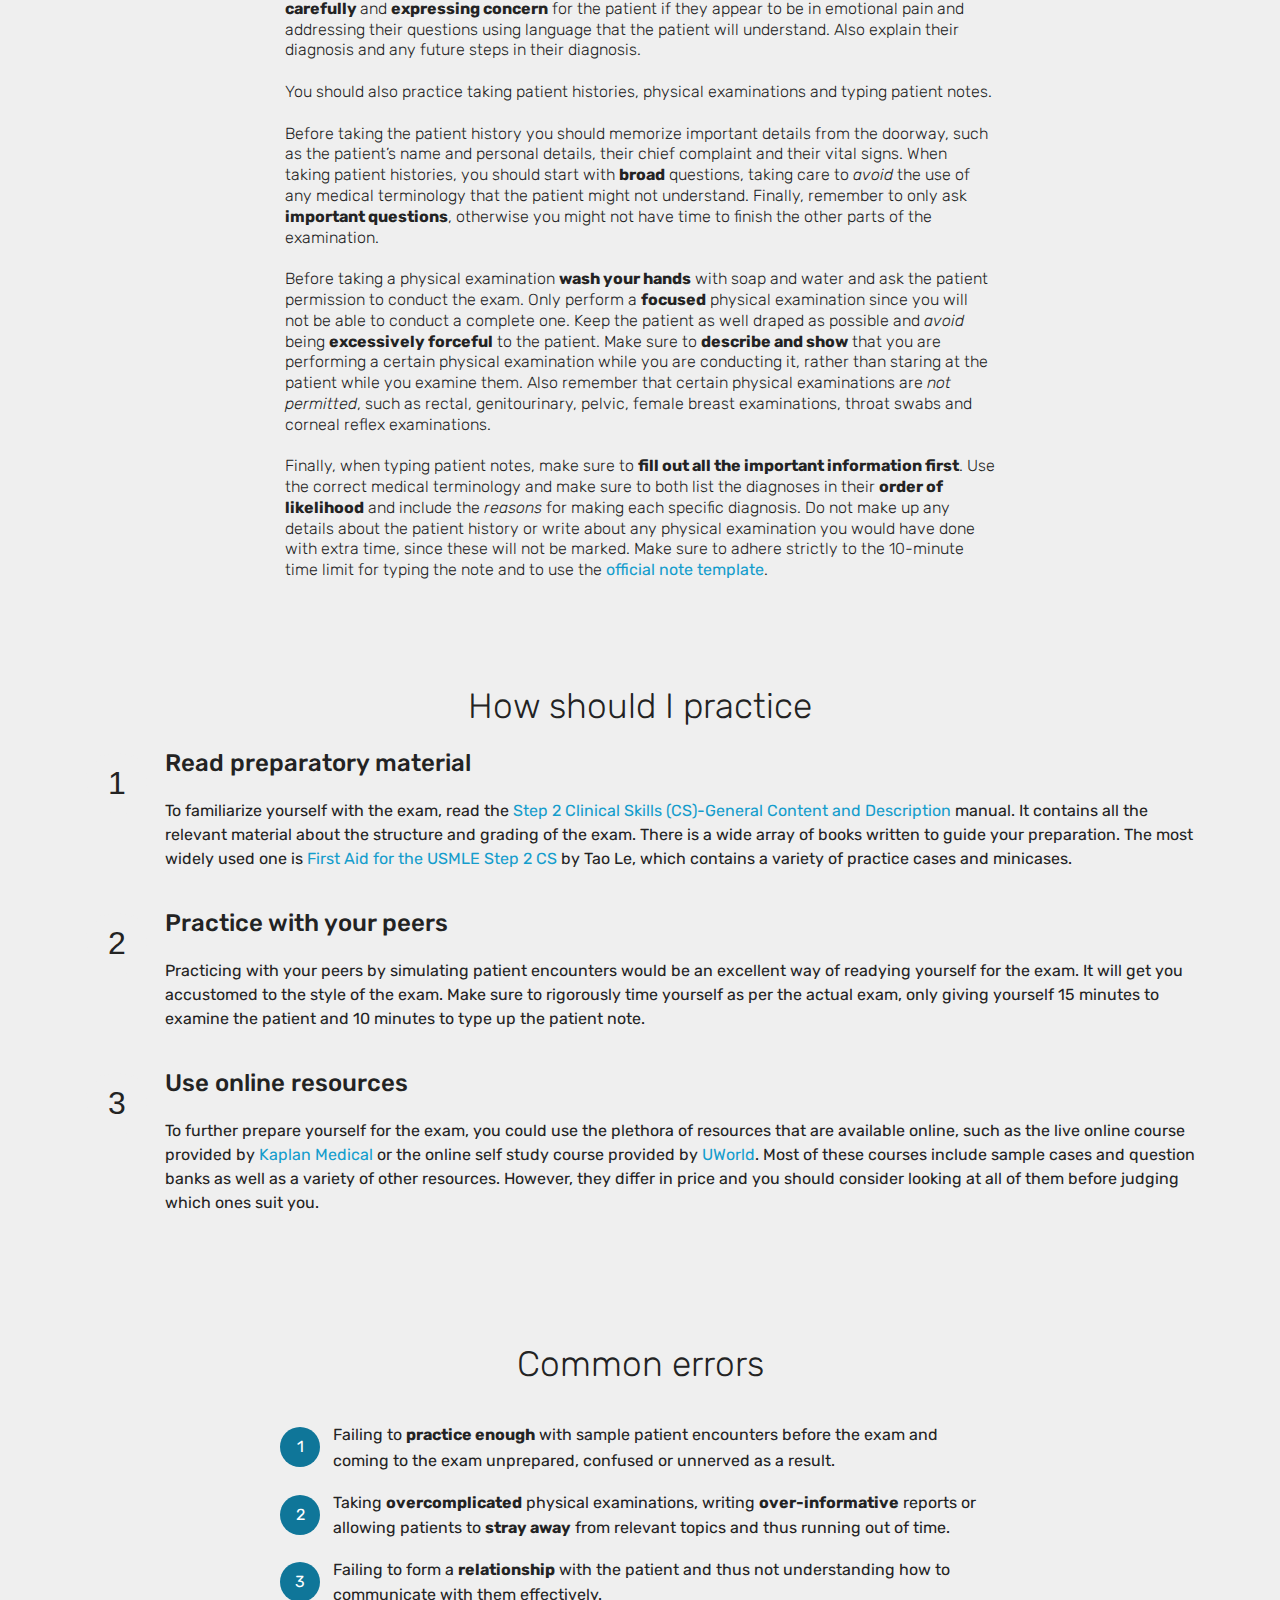
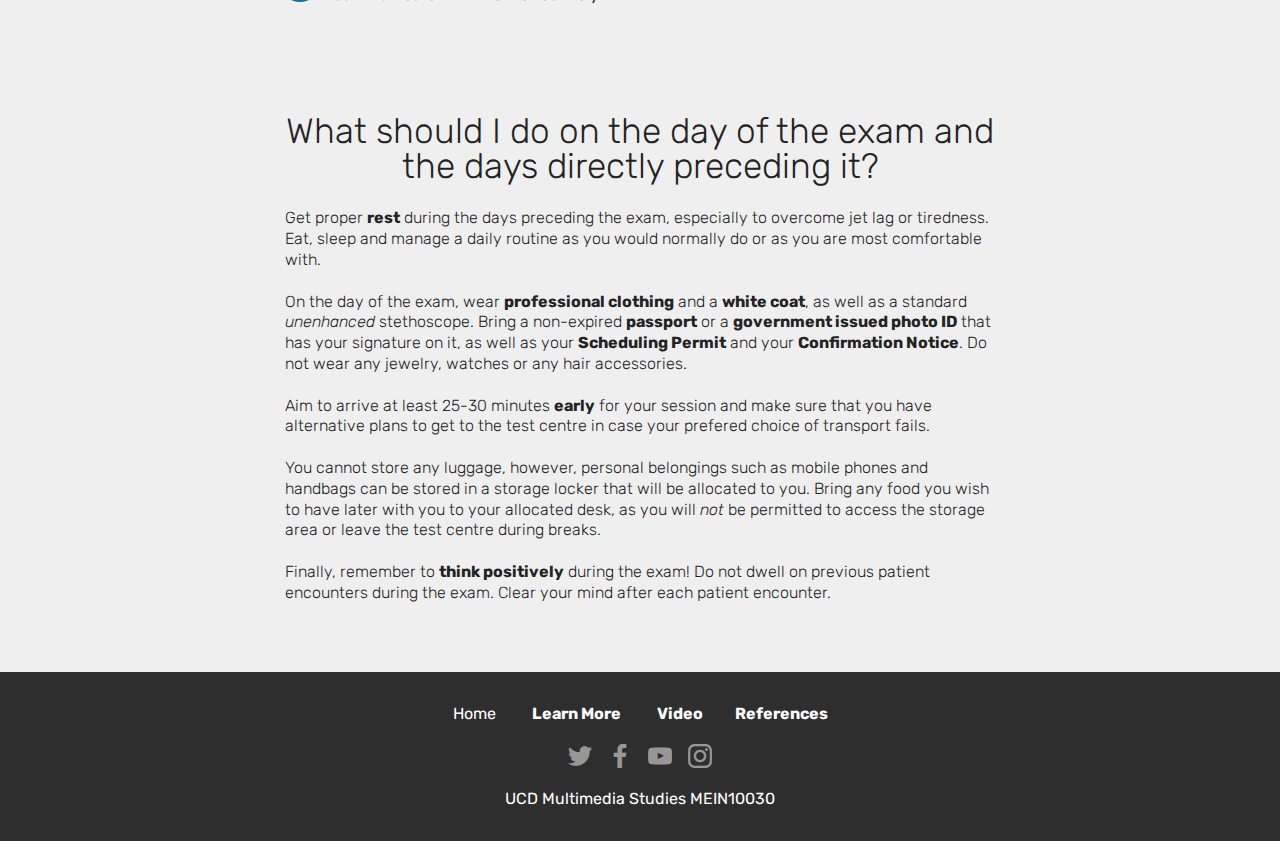
==== commit 3c9e8407: "create github pages" ====
--- a/page1.html
+++ b/page1.html
@@ -58,7 +58,7 @@
     </nav>
 </section>
 
-<section class="engine"><a href="https://mobirise.info/v">html templates</a></section><section class="mbr-section article content1 cid-rmAVXWDQ8L" id="content1-h">
+<section class="engine"><a href="https://mobirise.info/p">website templates free download</a></section><section class="mbr-section article content1 cid-rmAVXWDQ8L" id="content1-h">
     
      
 
@@ -174,7 +174,7 @@
                         </div>
                         <div id="collapse4_5" class="panel-collapse noScroll collapse" role="tabpanel" aria-labelledby="headingFour" data-parent="#bootstrap-accordion_5">
                             <div class="panel-body p-4">
-                                <p class="mbr-fonts-style panel-text display-7">The Spoken English Proficiency (SEP) component grades your clarity of spoken English during the patient encounter, including pronunciation, word choice, and whether the patient must ask you to repeat what you have said in order to understand you.</p>
+                                <p class="mbr-fonts-style panel-text display-7">The Spoken English Proficiency (SEP) component grades your <strong>clarity of spoken English</strong> during the patient encounter, including pronunciation, word choice, and whether the patient must ask you to repeat what you have said in order to understand you.</p>
                             </div>
                         </div>
                     </div>
@@ -248,7 +248,7 @@
                     </div>          
                     <div class="step-text-content">
                         <h4 class="mbr-step-title pb-3 mbr-fonts-style display-5">Use online resources</h4>
-                        <p class="mbr-step-text mbr-fonts-style display-7">To further prepare yourself for the exam, you could use the plethora of resources that are available online, such as the live online course provided by <a href="https://www.kaptestglobal.com/prep/course/usmle-step-2cs-live-online-course">Kaplan Medical</a> or the online self study course provided by <a href="https://www.uworld.com/step2cs/step2cs_home.aspx">UWorld</a>. Most of these courses include sample cases and question banks as well as a variety of other resources. However, they defer in price and you should consider looking at all of them before judging which ones suit you.</p>
+                        <p class="mbr-step-text mbr-fonts-style display-7">To further prepare yourself for the exam, you could use the plethora of resources that are available online, such as the live online course provided by <a href="https://www.kaptestglobal.com/prep/course/usmle-step-2cs-live-online-course">Kaplan Medical</a> or the online self study course provided by <a href="https://www.uworld.com/step2cs/step2cs_home.aspx">UWorld</a>. Most of these courses include sample cases and question banks as well as a variety of other resources. However, they differ in price and you should consider looking at all of them before judging which ones suit you.</p>
                     </div>
                 </div>
             </div>
@@ -327,8 +327,8 @@
                     
                     
                     
-                <li class="foot-menu-item mbr-fonts-style display-7">
-                        <a class="text-white mbr-bold" href="index.html" target="_blank">H<strong>ome</strong></a>&nbsp;                    </li><li class="foot-menu-item mbr-fonts-style display-7"><strong><a href="page1.html" class="text-white"><b>Learn More</b></a><a href="page1.html" class="text-white">&nbsp;</a></strong></li><li class="foot-menu-item mbr-fonts-style display-7"><a href="page2.html" target="_blank" class="text-white"></a><a href="page2.html" target="_blank" class="text-white"><strong>Video</strong></a><a href="page2.html" target="_blank">
+                <li class="foot-menu-item mbr-fonts-style display-7"><a>
+                        </a><a>H</a><a class="text-white mbr-bold" href="index.html" target="_blank"><strong></strong></a><strong><a>ome</a></strong><a>&nbsp;                    </a></li><li class="foot-menu-item mbr-fonts-style display-7"><strong><a href="page1.html" class="text-white"><b>Learn More</b></a><a href="page1.html" class="text-white">&nbsp;</a></strong></li><li class="foot-menu-item mbr-fonts-style display-7"><a href="page2.html" target="_blank" class="text-white"></a><a href="page2.html" target="_blank" class="text-white"><strong>Video</strong></a><a href="page2.html" target="_blank">
                     </a></li><li class="foot-menu-item mbr-fonts-style display-7"><a href="page3.html" class="text-white"><strong>References</strong></a><a href="page2.html" target="_blank" class="text-white"></a></li></ul>
             </div>
             <div class="row social-row">
--- a/assets/mobirise/css/mbr-additional.css
+++ b/assets/mobirise/css/mbr-additional.css
@@ -3448,7 +3448,7 @@
   text-align: left;
 }
 .cid-rp9w3vxUAS {
-  padding-top: 45px;
+  padding-top: 30px;
   padding-bottom: 60px;
   background-color: #ffffff;
 }
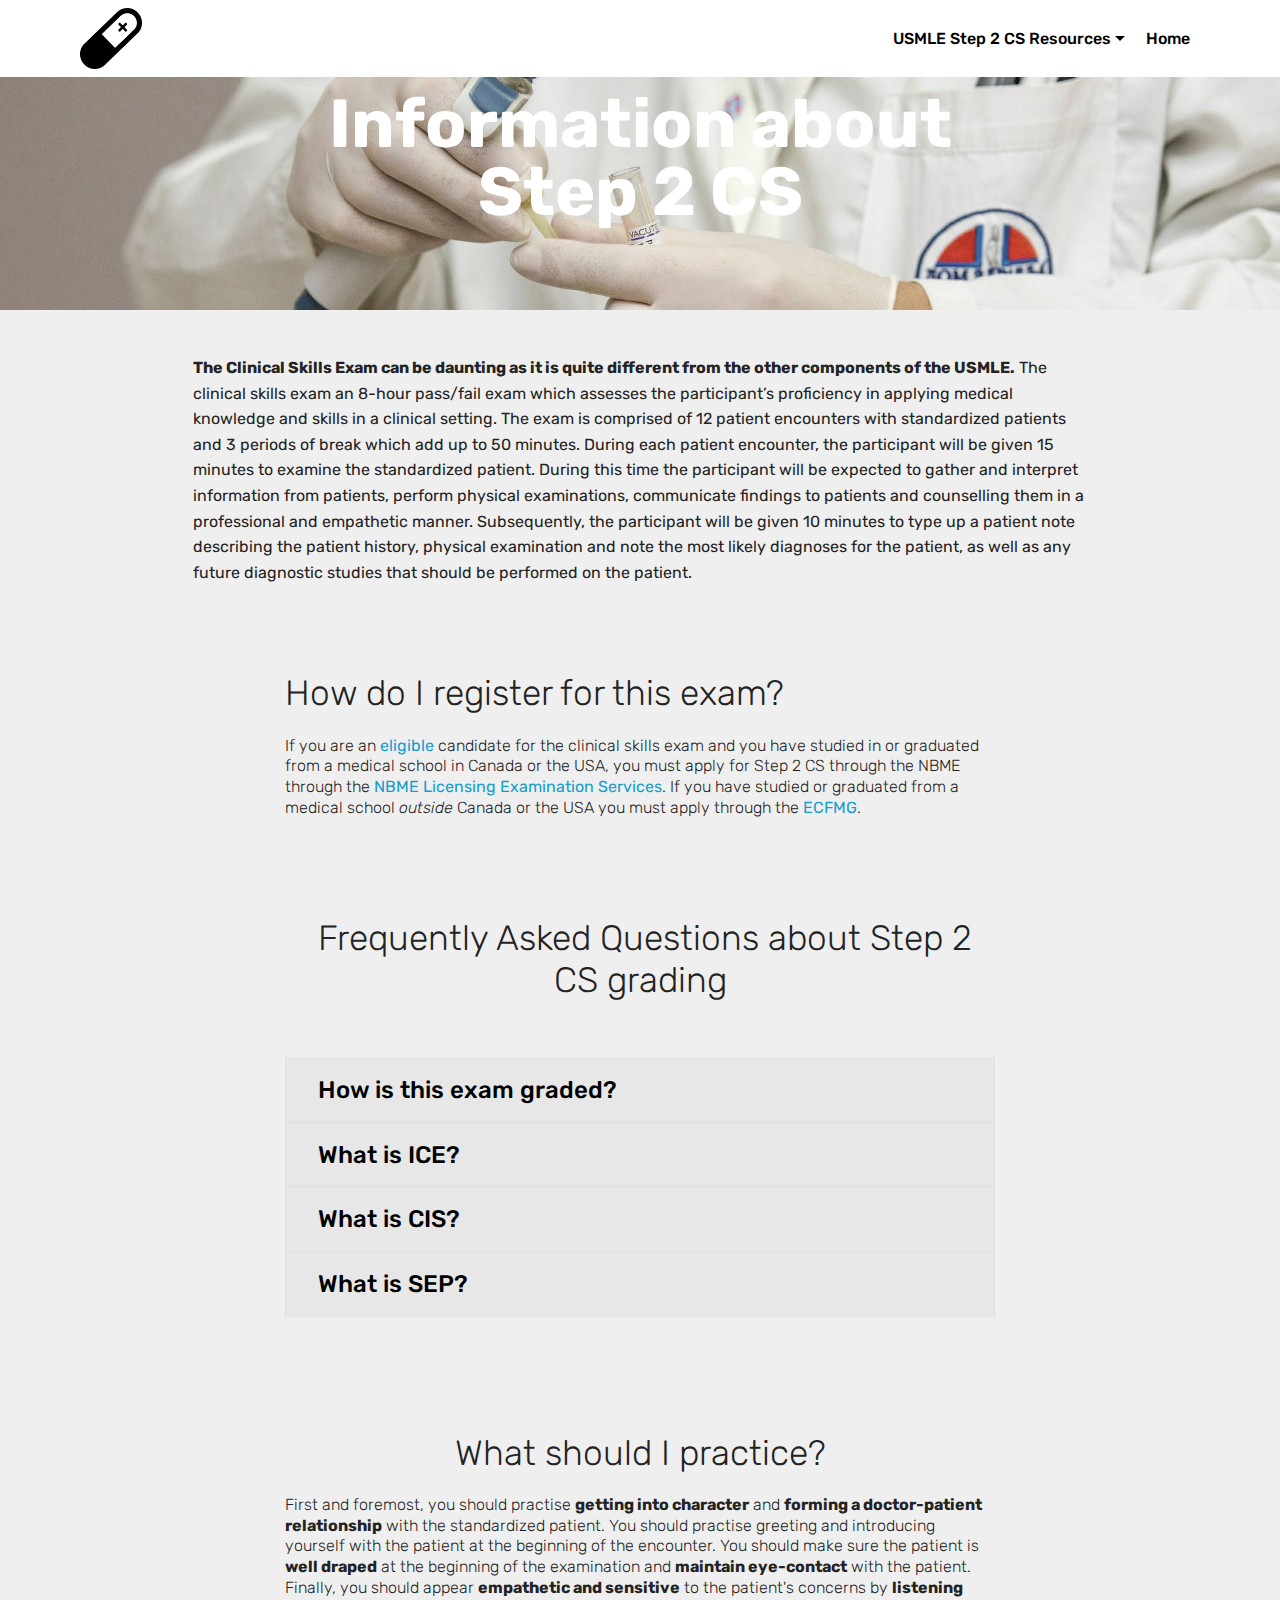
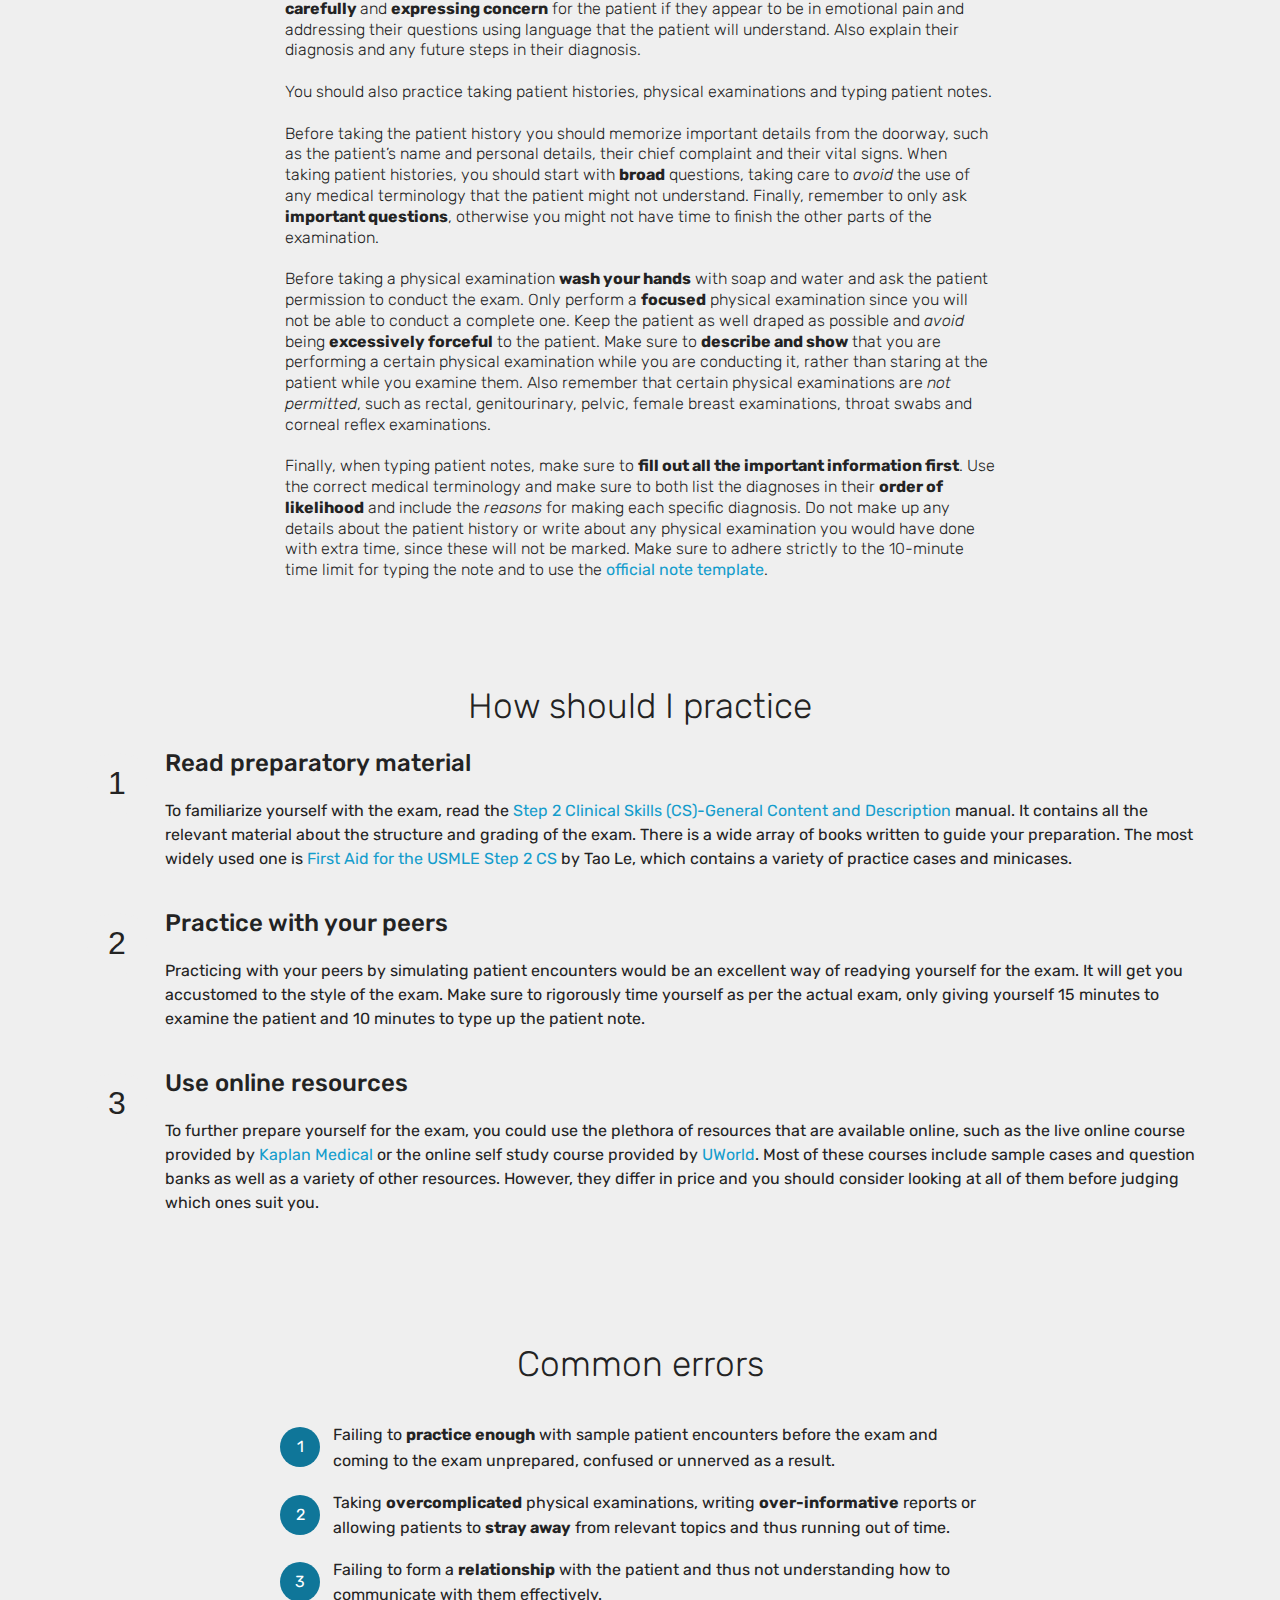
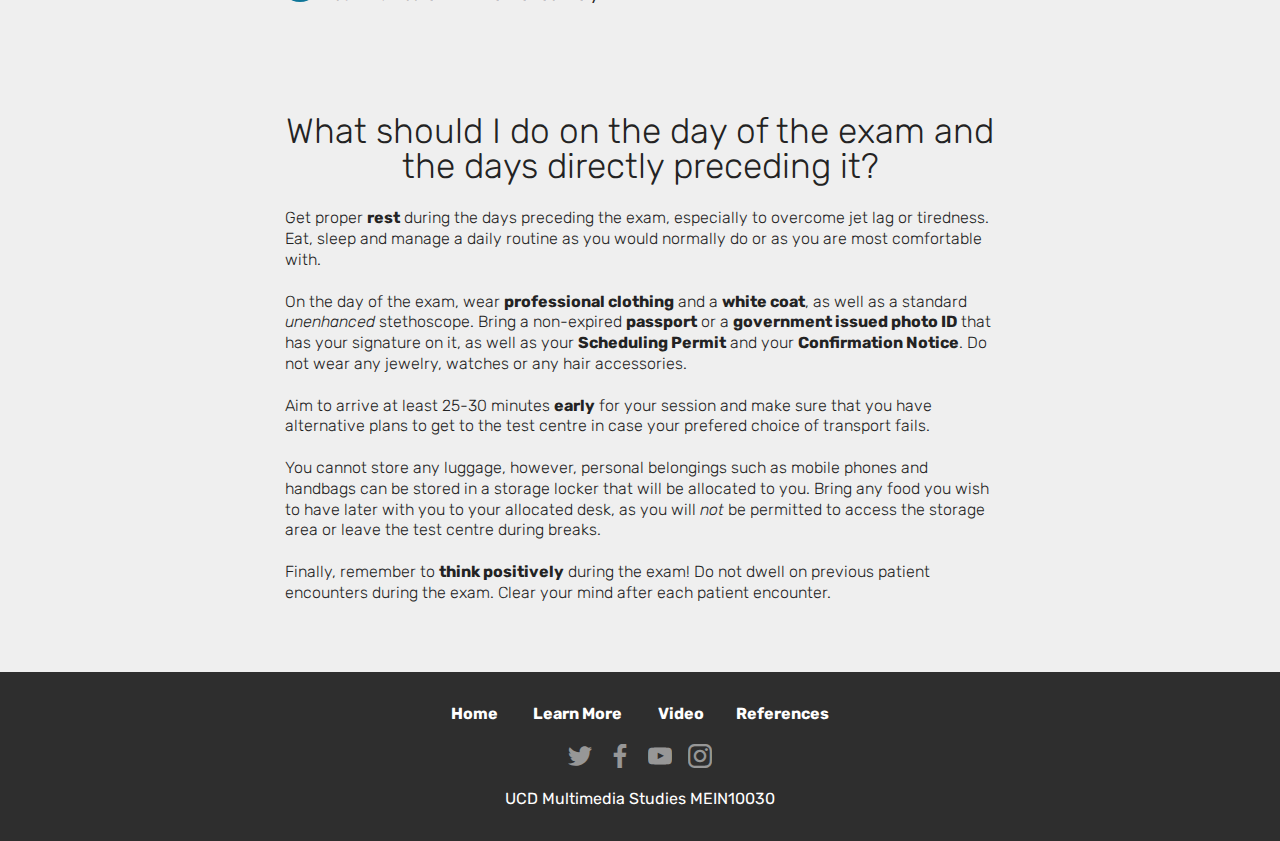
==== commit 5697558a: "create github pages" ====
--- a/page1.html
+++ b/page1.html
@@ -58,7 +58,7 @@
     </nav>
 </section>
 
-<section class="engine"><a href="https://mobirise.info/p">website templates free download</a></section><section class="mbr-section article content1 cid-rmAVXWDQ8L" id="content1-h">
+<section class="engine"><a href="https://mobirise.info/i">website creation software</a></section><section class="mbr-section article content1 cid-rmAVXWDQ8L" id="content1-h">
     
      
 
@@ -327,8 +327,7 @@
                     
                     
                     
-                <li class="foot-menu-item mbr-fonts-style display-7"><a>
-                        </a><a>H</a><a class="text-white mbr-bold" href="index.html" target="_blank"><strong></strong></a><strong><a>ome</a></strong><a>&nbsp;                    </a></li><li class="foot-menu-item mbr-fonts-style display-7"><strong><a href="page1.html" class="text-white"><b>Learn More</b></a><a href="page1.html" class="text-white">&nbsp;</a></strong></li><li class="foot-menu-item mbr-fonts-style display-7"><a href="page2.html" target="_blank" class="text-white"></a><a href="page2.html" target="_blank" class="text-white"><strong>Video</strong></a><a href="page2.html" target="_blank">
+                <li class="foot-menu-item mbr-fonts-style display-7"><a class="text-white"><font color="#ffffff"></font></a><font color="#ffffff"><a href="index.html" class="text-white"><strong>Home</strong></a></font><a href="index.html" style="font-weight: bold;">&nbsp;</a></li><li class="foot-menu-item mbr-fonts-style display-7"><strong><a href="page1.html" class="text-white"><b>Learn More</b></a><a href="page1.html" class="text-white">&nbsp;</a></strong></li><li class="foot-menu-item mbr-fonts-style display-7"><a href="page2.html" target="_blank" class="text-white"></a><a href="page2.html" target="_blank" class="text-white"><strong>Video</strong></a><a href="page2.html" target="_blank">
                     </a></li><li class="foot-menu-item mbr-fonts-style display-7"><a href="page3.html" class="text-white"><strong>References</strong></a><a href="page2.html" target="_blank" class="text-white"></a></li></ul>
             </div>
             <div class="row social-row">
